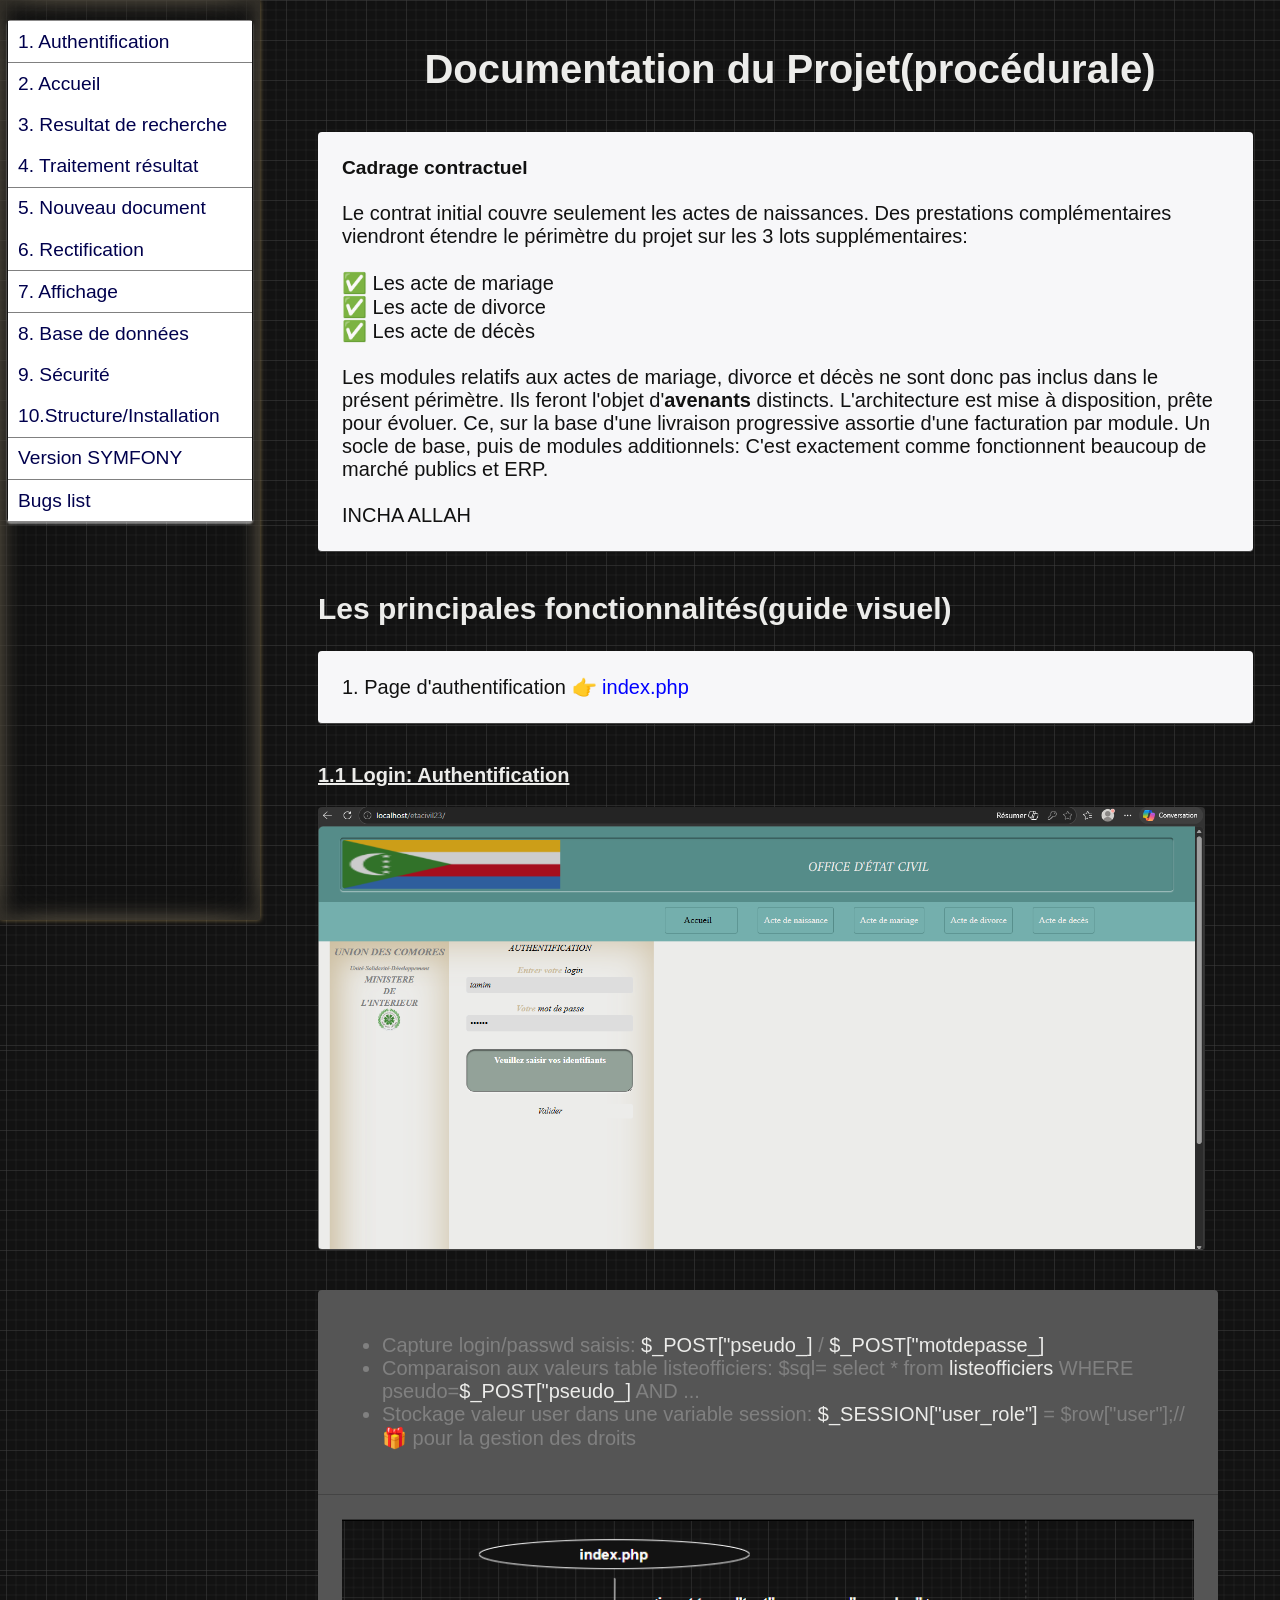
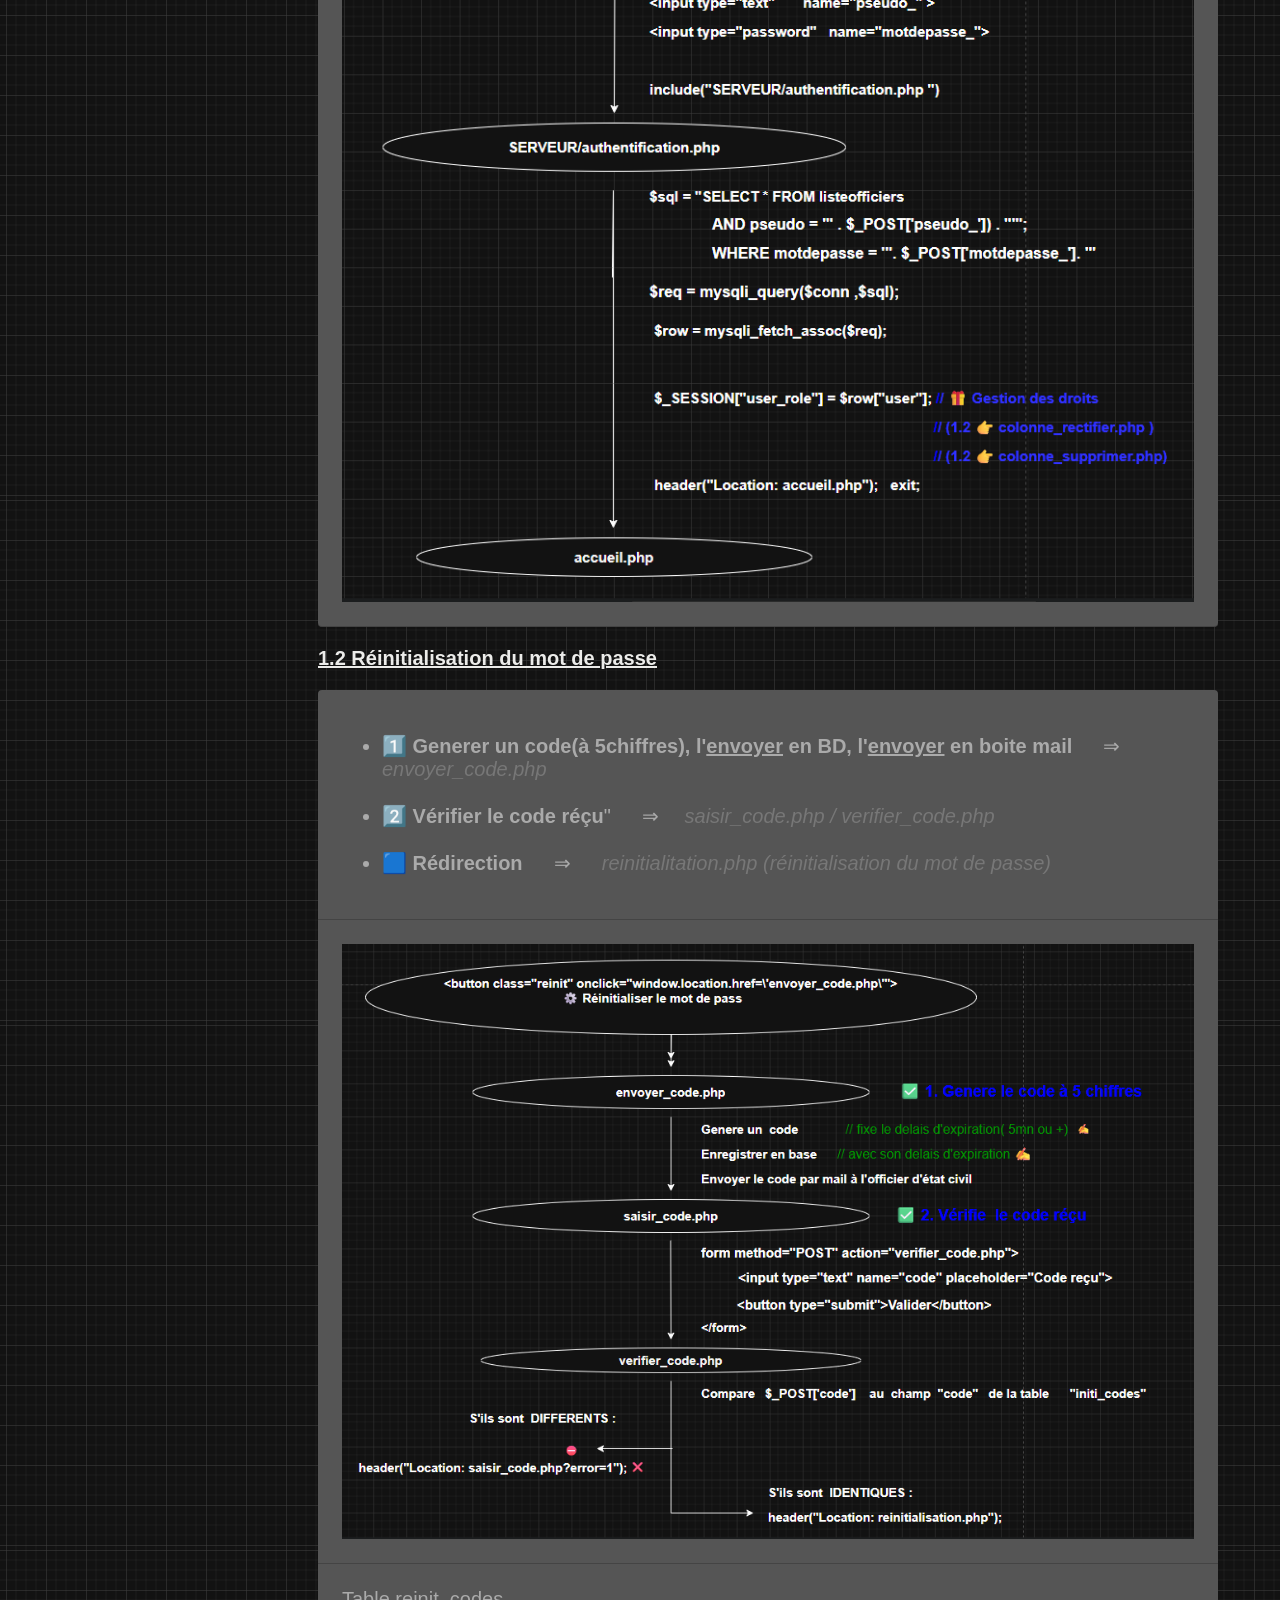
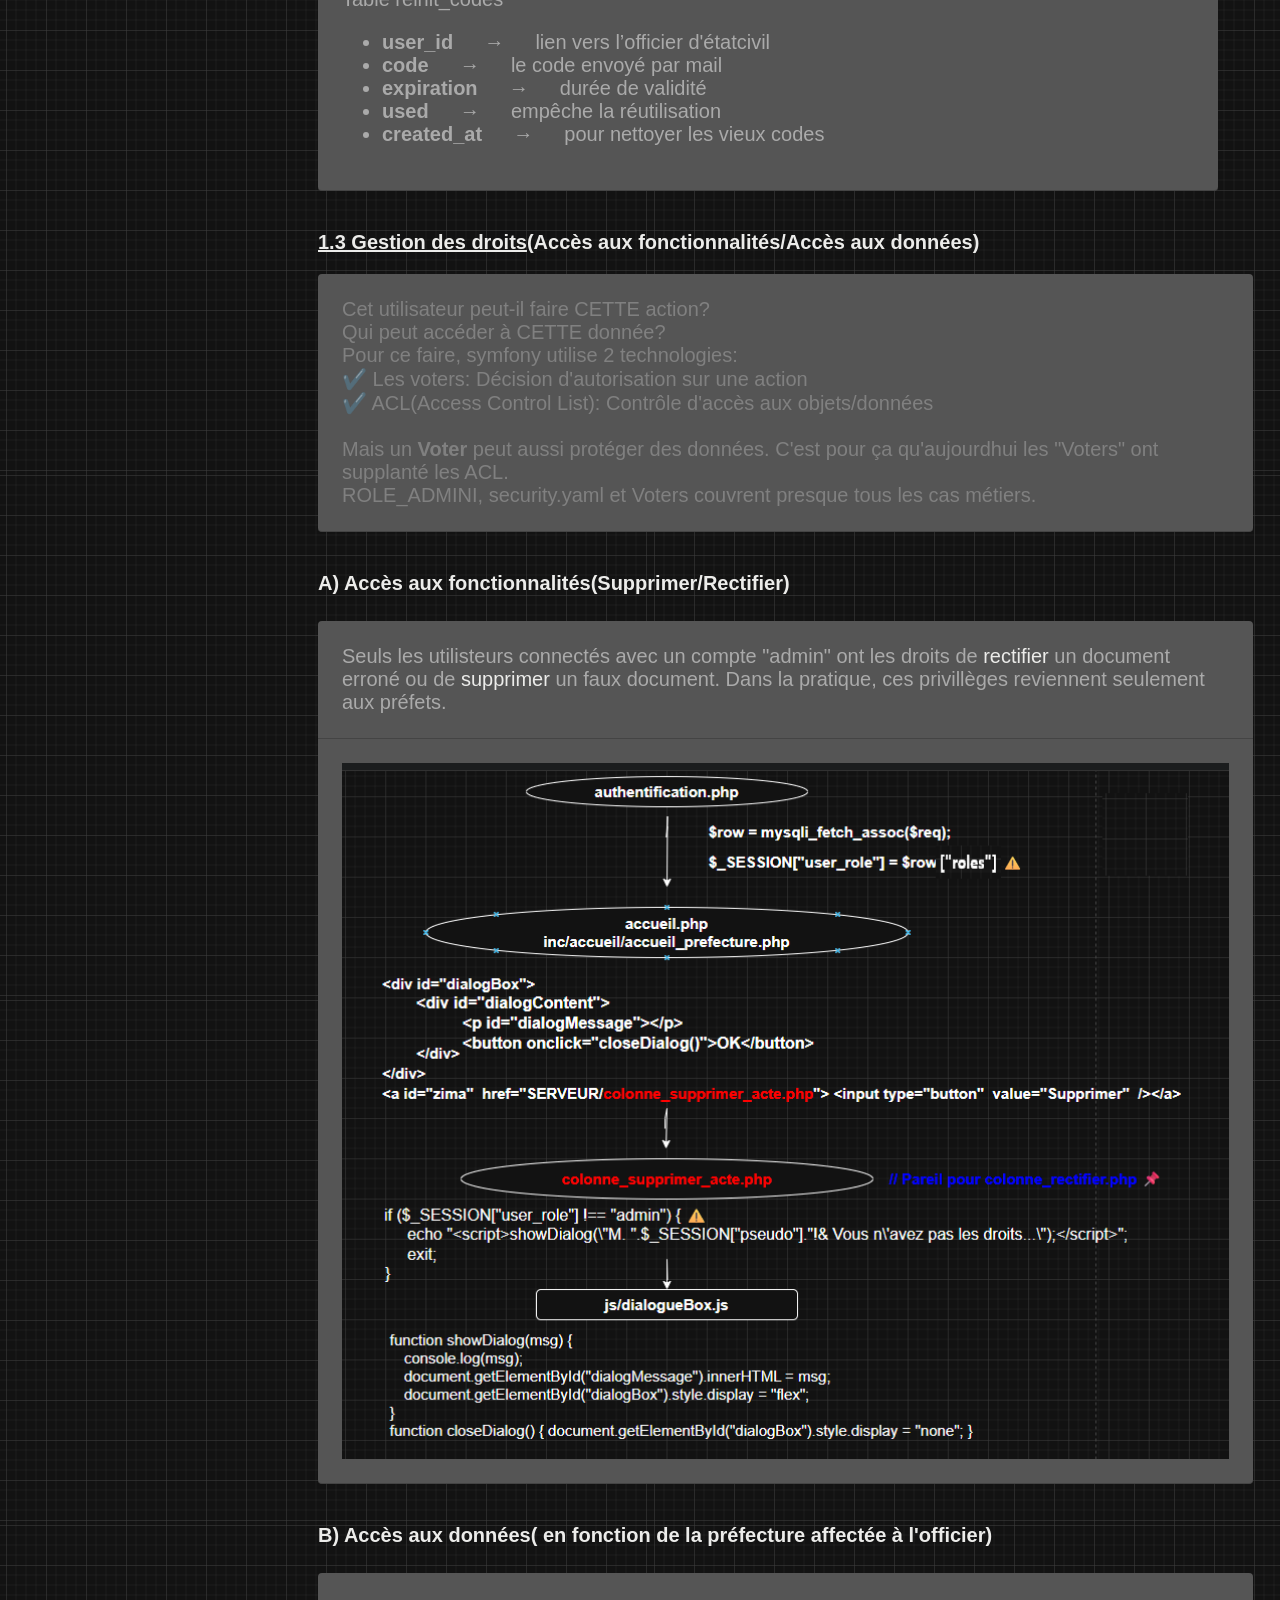
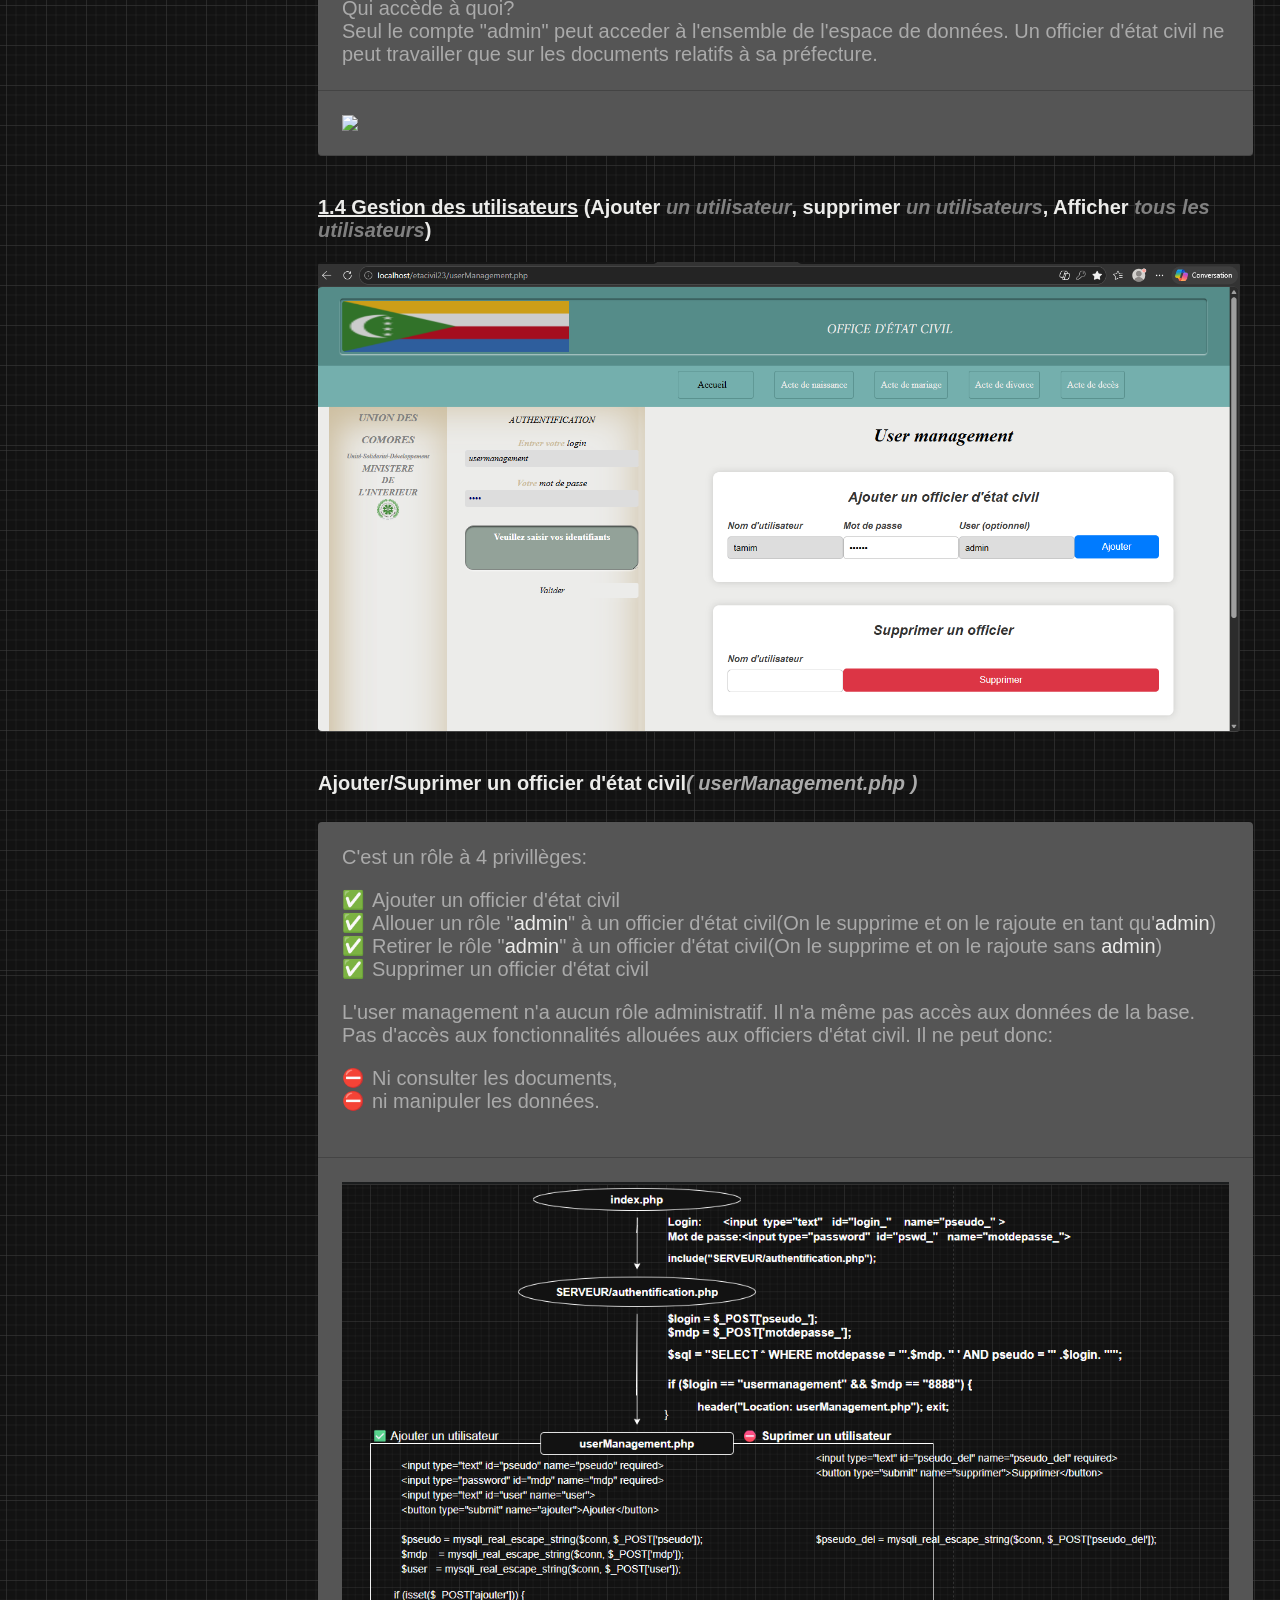
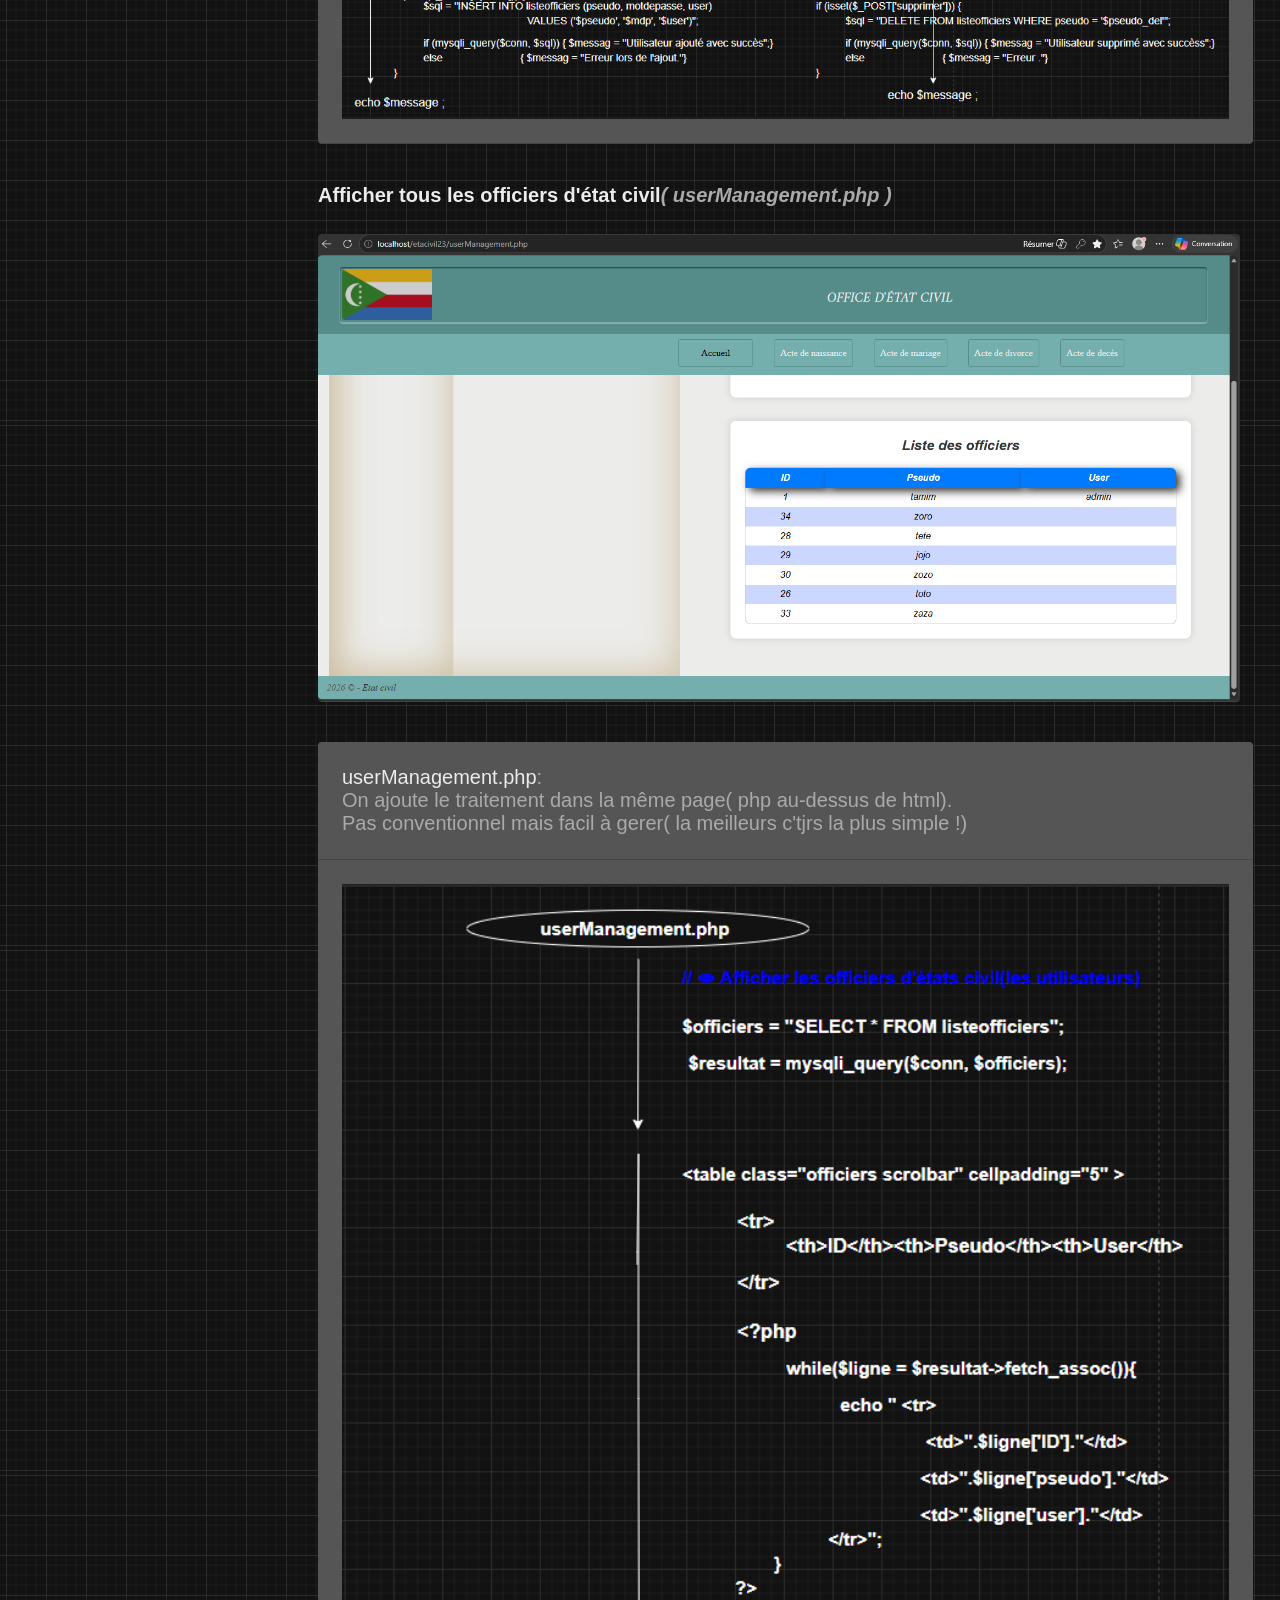
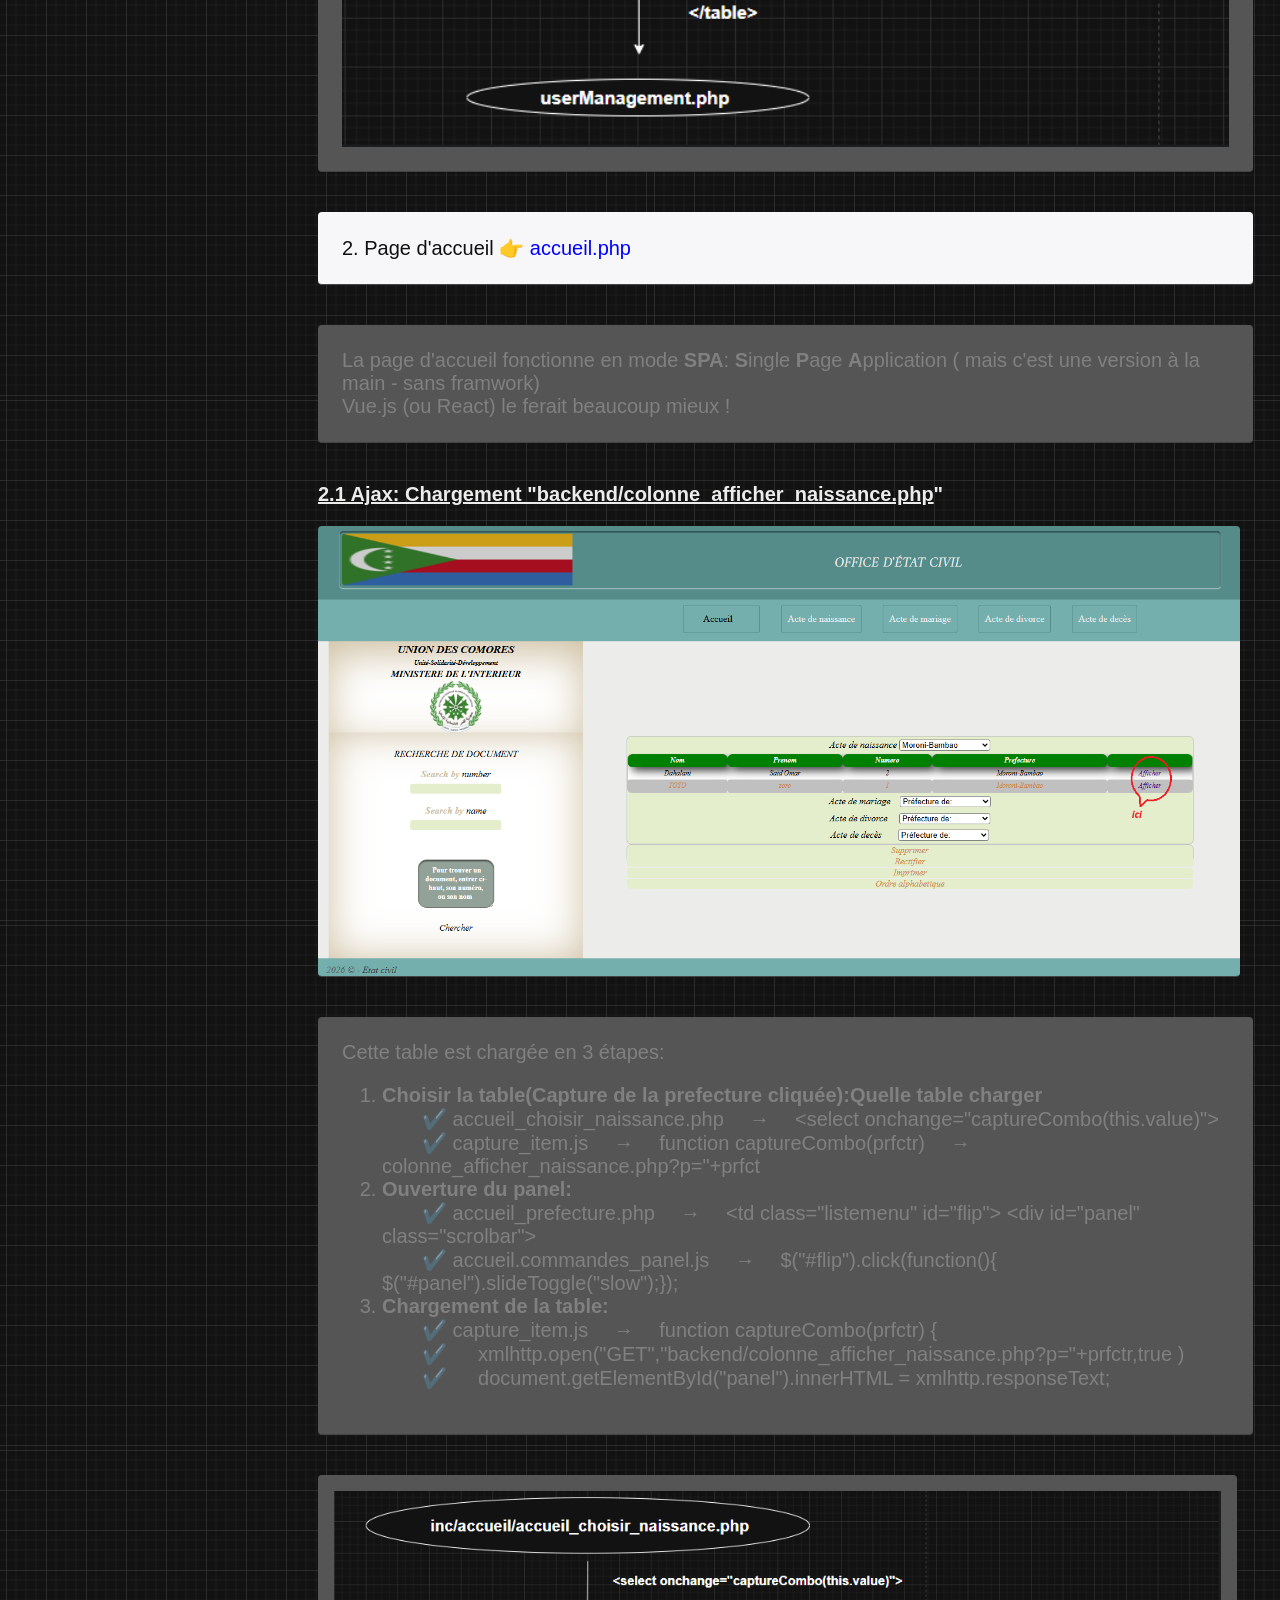
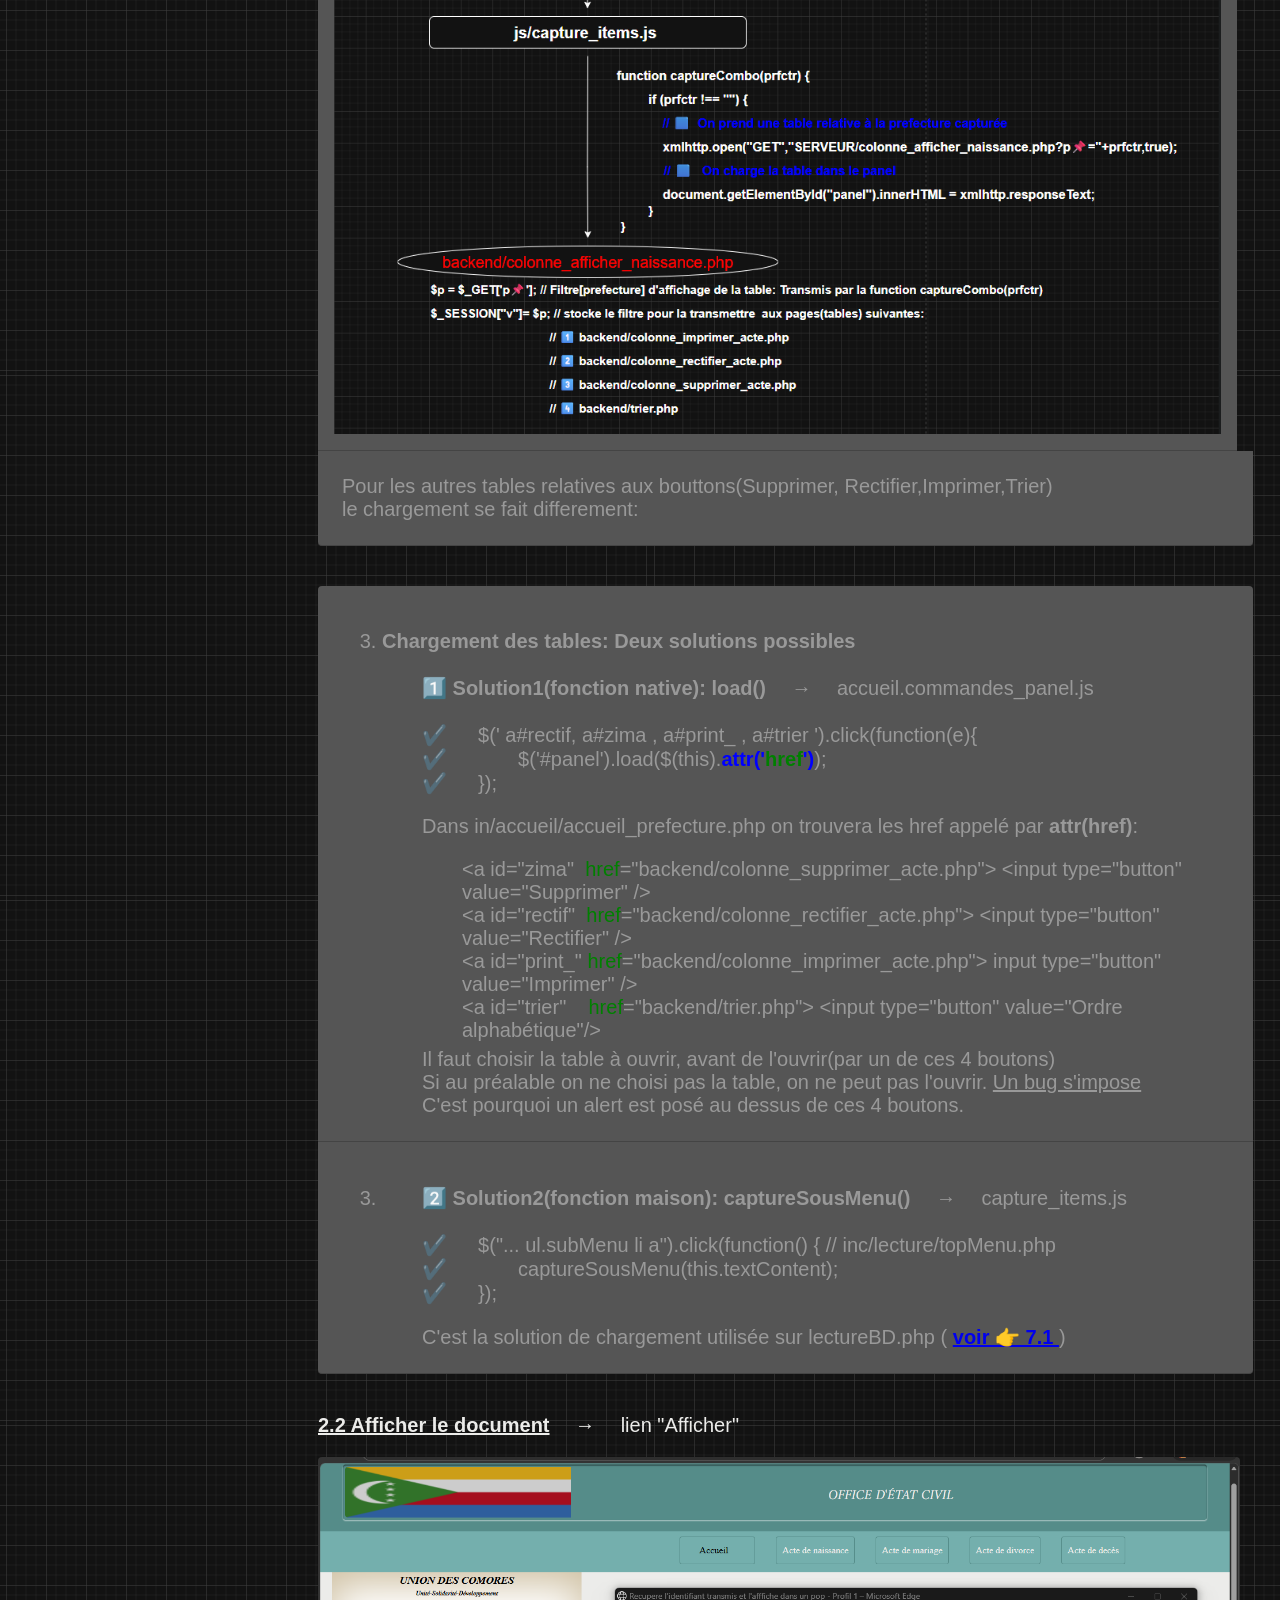
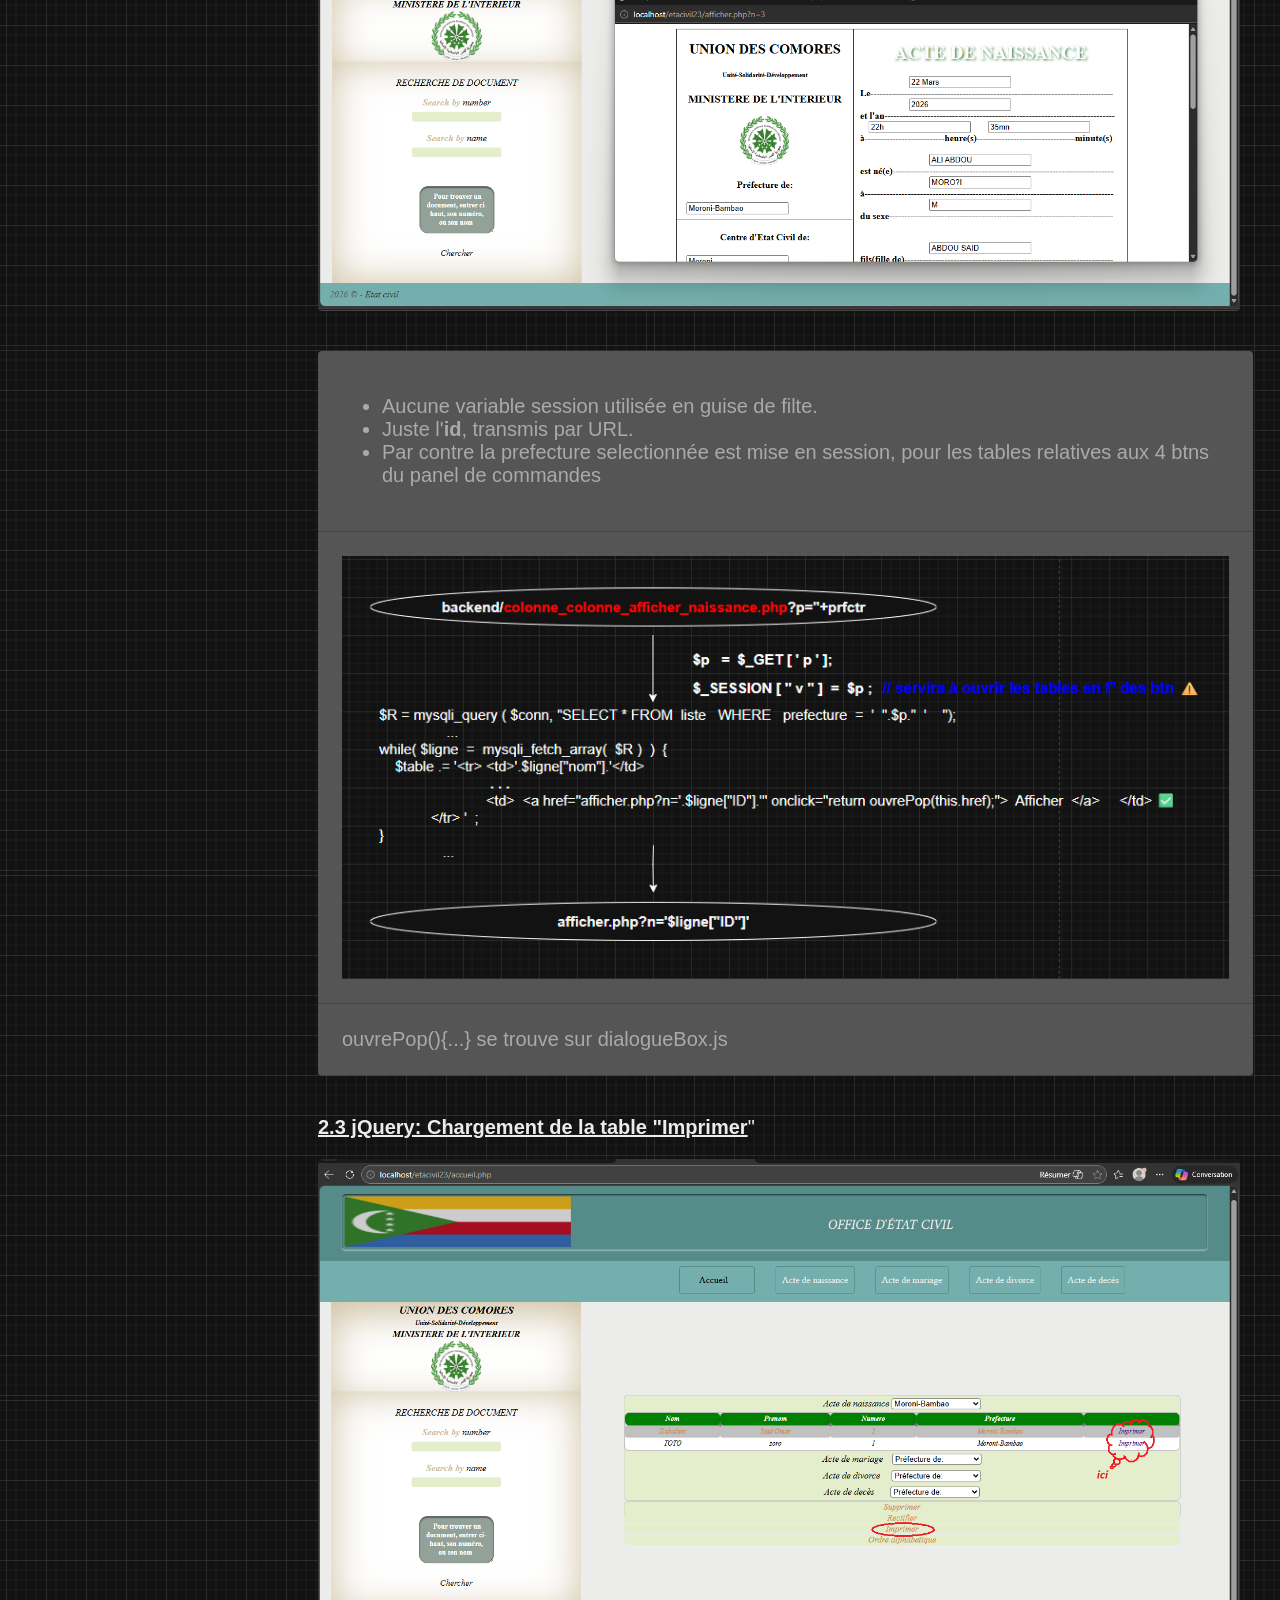
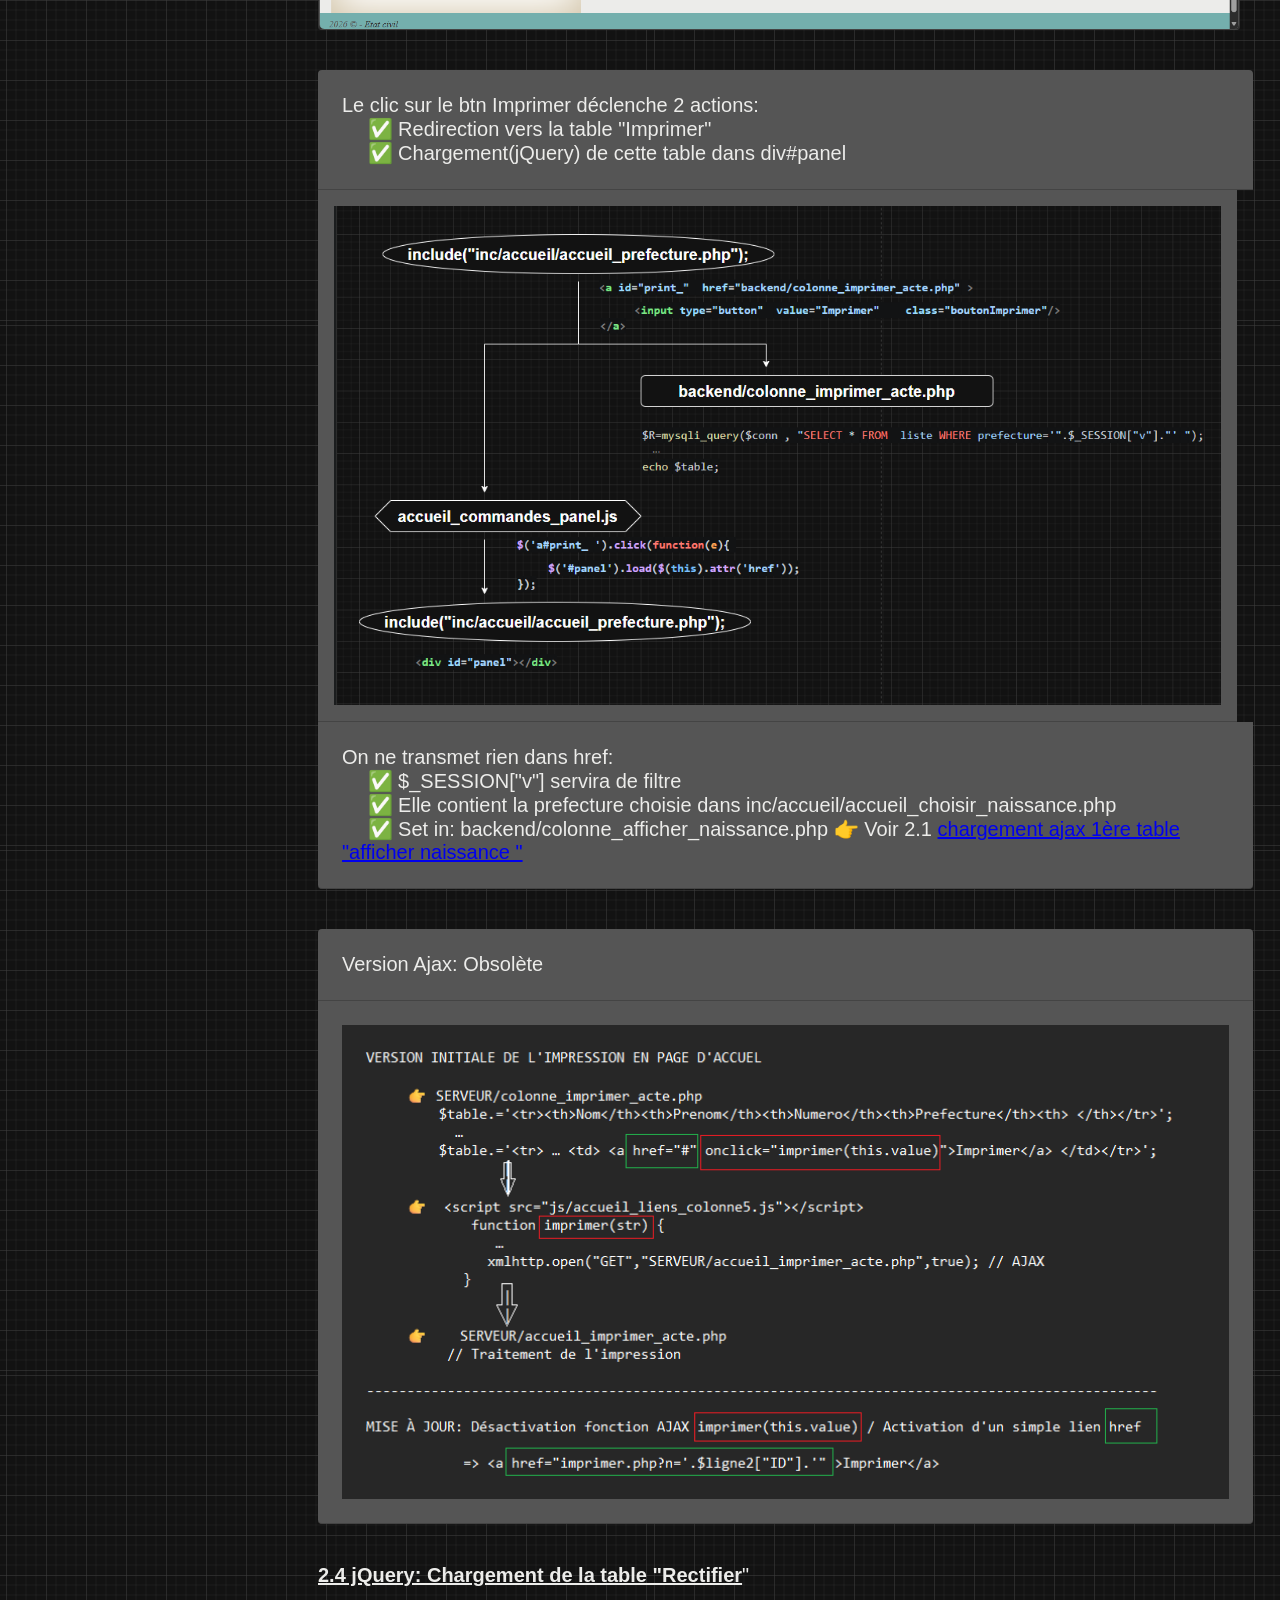
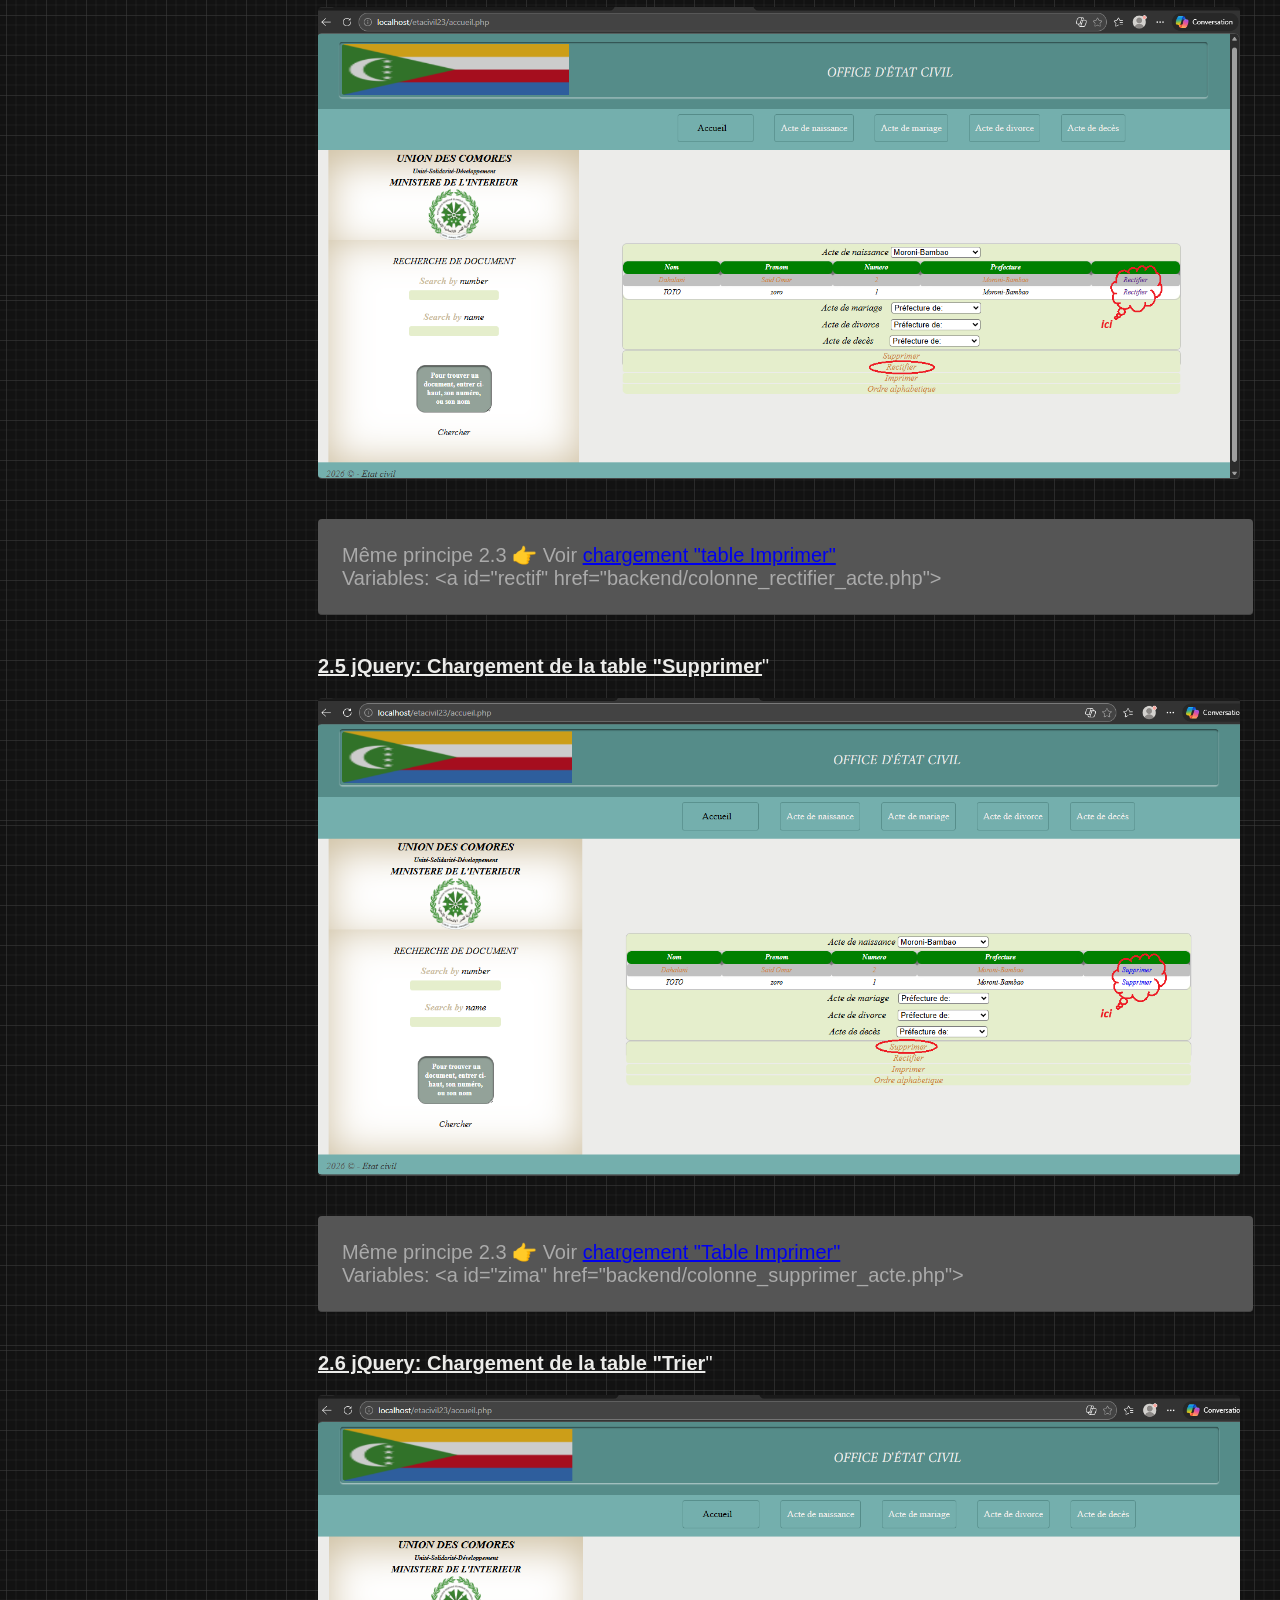
==== index.html @ 04f77bcd "Bugs list" ====
<!DOCTYPE html>
<html>
<head>
	<meta name="viewport" content="width=device-width, initial-scale=1">
	<link rel="stylesheet" href="https://cdnjs.cloudflare.com/ajax/libs/font-awesome/4.7.0/css/font-awesome.min.css">
	<link rel="shortcut icon" href="produireETvendre.ico"/>
	<link rel="stylesheet" href="uml/style.css" />
	<link rel="stylesheet" href="uml/top.css" /><!-- Go to top -->
	<link rel="stylesheet" href="uml/prism.css" media="screen" /> 
	<!-- POUR  LE MENU ACCORDEON  --> 
	<style>
	  .btn:hover{ 
	     text-decoration:none !important;
		
	   }
	   
	   /* Personnaliser les puces dans les liste */
	   
	   .custom-check, .custom-block , .installation li{
			list-style: none;
			padding-left: 0;
		}

		.custom-check li, .custom-block li, .installation li {
			position: relative;
			padding-left: 30px;
		}
		
		.custom-check li::before, .custom-block li::before, .installation li::before {
			content: "✅";
			position: absolute;
			left: 0;
			top: 0;
			font-size: 18px;
		}
		.installation li::before { content: "✔️" !important;} /* ça prend pas */
		.custom-block li::before { content: "⛔"; }		
	</style>
	<script src="uml/top.js" defer></script><!-- Go to top --> 
	<script src="uml/moteurJquery.js"></script><!-- un peu vieux mais il tourne --> 
	<script src="uml/prism.js" type="text/javascript" ></script>
</head>
<body>

<div class="sidenav">
  <!-- menu accordeon -->
    <div id="aside" style="width:100%;  margin-right:0;  height:99%; margin-bottom:0;  margin-top:0; padding-top:0; font-size:.8em; " > <!-- appliquer ce style sur base4.css -->
		<ul class="navigation">	<!-- margin-top:-19.5%; pour LES GRAND ECRAN-->
			<li class="toggleSubMenu" > <span>1. Authentification</span>
				<ul class="subMenu" id="seulement_les_passeports" style="color:silver;" >
				  <li><a href="#login">Login</a></li>
				  <li><a href="#passwd">Réinitialisation password</a></li>
				  <li><a href="#validerlogin" >Gestion des droits</a></li>
				  <li><a href="#1.3" >Gestion des utilisateurs</a></li>
				</ul>
			</li>
			<li class="toggleSubMenu" style="border-top:1px solid gray;  border-bottom:none;"><span >2. Accueil</span>
				  <ul class="subMenu"  style="color:silver;" >						
					<li><a href="#affichelien">Afficher: La table📌</a></li>
					<li><a href="#affichedoc">Afficher: Le document</a></li>
					<li> <a class="btn" href="#imprimer">&emsp;&#9632;&ensp; Bouton Imprimer</a></li>
					<li><a class="btn" href="#modifier">&emsp;&#9632;&ensp;  Bouton Rectifier</a></li>
					<li><a class="btn" href="#supprimer">&emsp;&#9632;&ensp;  Bouton Supprimer</a></li>
					<li><a class="btn" href="#trier">&emsp;&#9632;&ensp; Bouton Trier</a></li>
					<li><a class="btn" href="#alertbug">&emsp;&#9632;&ensp; Alert</a></li>
					<li><a href="#cherchenum">Recherche par numéro</a></li>
					<li><a href="#cherchenom">Recherche par nom</a></li>
				  </ul><!-- fin ul.subMenu -->
			</li>
			<li class="toggleSubMenu" style="border-top:1px solid gray; border-bottom:none; border-top:none;"><span>3. Resultat de recherche</span>
				  <ul class="subMenu" id="seulement_les_caisses" style="color:silver;" >						
					<li><a href="#resultatnum" >Résultat par numéro </a></li>
					<li><a href="#resultatnom" >Résultat par nom</a></li>
				  </ul>
		    </li> 
				    <!-- ######################## TASKS #####################################
					
 					        Les 3 liens suivants(4.1, 4.2, 4.3) doivent être regroupés en 1 seul lien:
					        Mais d'abord, i fo regrouper les 3 arborescences dans 1 seul shémas
                           
						    INCHA ALLAH
							
                         #################################################################### -->						
			<li class="toggleSubMenu"><span>4. Traitement résultat </span>
			     <ul class="subMenu"  style="color:silver;" >			        
					<li><a href="#afficheresultat" >Afficher</a></li>
					<li><a href="#imprimeresultat" >Imprimer</a></li>
					<li><a href="#modifieresultat" >Rectifier</a></li>
				  </ul>
			</li>				
			<li class="toggleSubMenu" style="border-top:1px solid gray; "><span>5. Nouveau document</span>
				  <ul class="subMenu"  style="color:silver;" >						
					<li><a href="#5.1" >Nouvel acte (Enregistrer)</a></li>
					<li><a href="#5.2" >Nouvel acte (Afficher)</a></li>
					<li><a href="#5.3" >Nouvel acte (Imprimer)</a></li>
					<li><a href="#5.4" >Nouvel acte (Rectifier)</a></li>
					<!-- <li><a href="#5.5" >Rectification(Enregistrer)</a></li> -->
				  </ul>
			</li>
			<li class="toggleSubMenu"><span>6. Rectification </span>
				  <ul class="subMenu"  style="color:silver;" >						
					<li><a href="#6.1" >Edit (Enregistrer)</a></li>
					<li><a href="#6.2" >Edit (Afficher)</a></li>
					<li><a href="#6.3" >Edit (Imprimer)</a></li>
					<li><a href="#6.4" >Edit (Recommencer)</a></li>
				  </ul>
			</li>
			<li class="toggleSubMenu" style="border-top:1px solid gray; "><span>7. Affichage </span>
				  <ul class="subMenu"  style="color:silver;" >						
					
					<li><a href="#afficheTable" >Charger la table</a></li>
					<li><a href="#afficheDocument" >Afficher(document)</a></li>
					<li><a href="#imprimeDocument" >Imprimer(document)</a></li>

				  </ul>
			</li>
			<li class="toggleSubMenu" style="border-top:1px solid gray; "><span>8. Base de données </span>
				  <ul class="subMenu"  style="color:silver;" >						
					<li><a href="#8.1" >Utilisateurs</a></li>
					<li><a href="#8.2" >Documents</a></li>
				  </ul>
			</li>
			<li class="toggleSubMenu"><span>9. Sécurité </span>
				  <ul class="subMenu"  style="color:silver;" >						
					<li><a href="#9.1" >url_access_guard</a></li>
					<li><a href="#9.2" >logout</a></li>
					<li><a href="#9.3" >Hash passwd</a></li>
					<li><a href="#9.4" >Protection scripts AJAX</a></li>
				  </ul>
			</li>
			<li class="toggleSubMenu"><span>10.Structure/Installation </span>
				  <ul class="subMenu"  style="color:silver;" >						
					<li><a href="#10.1" >Structure</a></li>
					<li><a href="#10.2" >Installation</a></li>
				  </ul>
			</li>
		
			<li class="toggleSubMenu" style="border-top:1px solid gray;" > 
			    <span> <a href="symfony.html">Version SYMFONY</a> </span>
			    	
				<ul class="subMenu"  style="color:silver;" >						
					<li><a href="symfony.html#10.1" >Structure</a></li>
					<li><a href="symfony.html#10.2">Installation</a></li>
				  </ul>
				 
			</li>
			
			<li class="toggleSubMenu" style="border-top:1px solid gray; "><span >Bugs list</span>
				  <ul class="subMenu"  style="color:silver;" >						
					<li><a href="fonctionsObsoletes.html" >Bug list</a></li>
					<li><a href="fonctionsObsoletes.html#php" >PHP</a></li>
					<li><a href="fonctionsObsoletes.html#ajax">AJAX</a></li>

				  </ul>
			</li>
		</ul> 
    </div><!-- fin menu accordeon --> 
	
</div><!-- fin #sidenav -->



<div class="main" style="margin-right:0 ">

  <h1  style="margin-bottom:0;">Documentation du Projet(procédurale) </h1>
  
  <p class="img" style="background: #f7f7f9; clear:both !important;">
     <b style="font-size:1.2rem;">Cadrage contractuel</b><br><br>
     Le contrat initial couvre seulement les actes de naissances.
     Des prestations complémentaires viendront étendre le périmètre du projet sur les 3 lots supplémentaires:<br><br>
    ✅ Les acte de mariage <br>
    ✅ Les acte de divorce <br>
    ✅ Les acte de décès <br><br>
	
	Les modules relatifs aux actes de mariage, divorce et décès ne sont donc pas inclus dans le présent périmètre.
	Ils feront l'objet d'<b>avenants</b> distincts. L'architecture est mise à disposition, prête pour évoluer. 
	Ce, sur la base d'une livraison progressive assortie d'une facturation par module.
    Un socle de base, puis de modules additionnels: C'est exactement comme fonctionnent beaucoup 
    de marché publics et ERP.	<br><br>
	
	INCHA ALLAH <br>
  </p>
  
  
  
  
  <h2>Les principales fonctionnalités(guide visuel) </h2> 
  
   <p class="img" style="background: #f7f7f9; clear:both !important; ">1. Page d'authentification 👉 <span style="color:blue"> index.php</span></p>
   
   <p id="login"><b><u>1.1 Login: Authentification </u></b></p>
   <img src="uml/login/login.png" class="img" style="height:auto; padding:0; ">
   <div class="img firstPart" style="margin-bottom:0; color:gray; width:90.25%; ">
	   <ul type="cite">
		   <li>Capture login/passwd saisis: <span style="color:#ececea">$_POST["pseudo_]</span> / <span style="color:#ececea">$_POST["motdepasse_]</span></li>
		   <li>Comparaison aux valeurs table listeofficiers: $sql= select * from <span style="color:#ececea">listeofficiers</span> WHERE pseudo=<span style="color:#ececea">$_POST["pseudo_]</span> AND ...</li>
		   <li>Stockage valeur user dans une variable session: <span style="color:#ececea">$_SESSION["user_role"]</span> = $row["user"];//🎁 pour la gestion des droits</li>
 	   
	   </ul>
   </div>
   <img src="uml/login/loginShemas.png" class="img lastPart" style="height:auto; width:90.25%; margin-bottom:1em;  ">
   
   <p id="passwd"><b><u>1.2 Réinitialisation du mot de passe</u></b></p>
   <div class="img firstPart" style="clear:both; margin-bottom:0; width:90.25%;">
	   <ul type="cite" >
		   <li><b>1️⃣  Generer un code(à 5chiffres), l'<u>envoyer</u> en BD,  l'<u>envoyer</u> en boite mail</b> &emsp; &#8658; &emsp; <i style="color:#777;"> envoyer_code.php</i></li>
		   <li style="color:transparent"></li>
		   <li><b>2️⃣  Vérifier le code réçu</b>" &emsp; &#8658; &emsp;<i style="color:#777;">saisir_code.php / verifier_code.php</i></li>
		   <li style="color:transparent;">...</li>
		   <li><b>🟦 Rédirection </b> &emsp; &#8658; &emsp; <i style="color:#777;">reinitialitation.php  (réinitialisation du mot de passe)</i></li>     
	   </ul>
  </div>
  <img class="img middlePart" src="uml/login/reinit_codes.png"   style="height:auto; width:90.25%; margin-bottom:0;">
  <div class="img lastPart" style="clear:both;  width:90.25%;">
       Table reinit_codes
	   <ul type="cite" >
		   <li><b>user_id</b> &emsp; → &emsp; lien vers l’officier d'étatcivil</li>
		   <li><b>code</b> &emsp; → &emsp; le code envoyé par mail</li>
		   <li><b>expiration</b> &emsp; → &emsp; durée de validité</li>
		   <li><b>used</b> &emsp; → &emsp; empêche la réutilisation</li>
		   <li><b>created_at</b> &emsp; → &emsp; pour nettoyer les vieux codes</li>
	   </ul>
  </div>
   
   
   <p id="validerlogin"><b><u>1.3 Gestion des droits</u>(Accès aux fonctionnalités/Accès aux données)</b></p>
   <div class="img" style="color:gray;">
      Cet utilisateur peut-il faire CETTE action?<br>
	  Qui peut accéder à CETTE donnée?<br>
      Pour ce faire, symfony utilise 2 technologies:<br>
	  ✔️ Les voters: Décision d'autorisation sur une action<br>
	  ✔️ ACL(Access Control List): Contrôle d'accès aux objets/données<br><br>
	  Mais un <b>Voter</b> peut aussi protéger des données. C'est pour ça qu'aujourdhui les "Voters" ont supplanté les ACL.<br>
	  ROLE_ADMINI, security.yaml et Voters couvrent presque tous les cas métiers.
   </div> 
   <h4 style="clear:both;">A) Accès aux fonctionnalités(Supprimer/Rectifier)</h4>
   <p class="img firstPart" style="color:#aaa; margin-bottom:0;">
       Seuls les utilisteurs connectés avec un compte "admin" ont les droits de <span style="color:#ececea;">rectifier</span>
	   un document erroné ou de <span style="color:#ececea;">supprimer</span> un faux document. Dans la pratique, ces privillèges
	   reviennent seulement aux préfets.
   </p> 
   <img src="uml/accueil/login/dialogBox.png" class="img lastPart" style="height:auto; ">
   
   <h4 style="clear:both;">B) Accès aux données( en fonction de la préfecture affectée à l'officier)</h4>
   <p class="img firstPart" style="color:#aaa;  margin-bottom:0;">
     Qui accède à quoi?<br>
	 Seul le compte "admin" peut acceder à l'ensemble de l'espace de données.
	 Un officier d'état civil ne peut travailler que sur les documents relatifs à sa préfecture.<br>
	 
   </p> 
   <img src="uml/accueil/login/dialogBox2.png" class="img lastPart" style="height:auto;">
   
   
   <p id="1.3"><b><u>1.4 Gestion des utilisateurs</u> (Ajouter <i style="color:gray">un utilisateur</i>, supprimer <i style="color:gray">un utilisateurs</i>, Afficher <i style="color:gray">tous les utilisateurs</i>)</b></p>
   <img src="uml/accueil/login/userMngmnt.png" class="img interface">
   <h4>Ajouter/Suprimer un officier d'état civil<i style="color:#aaa">( userManagement.php )</i></h4>
   <div class="img firstPart" style="color:#aaa;  margin-bottom:0;">
        C'est un rôle à 4 privillèges:
		<ul class="custom-check">
			<li>Ajouter un officier d'état civil</li>
			<li>Allouer un rôle "<span style="color:#ececea;">admin</span>" à un officier d'état civil(On le supprime et on le rajoute en tant qu'<span style="color:#ececea;">admin</span>)</li>
			<li>Retirer le rôle "<span style="color:#ececea;">admin</span>" à un officier d'état civil(On le supprime et on le rajoute sans <span style="color:#ececea;">admin</span>)</li>
			<li>Supprimer un officier d'état civil</li>
		</ul>

		L'user management n'a aucun rôle administratif. Il n'a même pas accès aux données de la base. Pas d'accès aux fonctionnalités allouées aux officiers d'état civil.
		Il ne peut donc: 
		<ul class="custom-block">
			<li>Ni consulter les documents,</li>
			<li>ni manipuler les données.</li>
		</ul>
   </div> 
   <img src="uml/accueil/login/userManagement.png" class="img lastPart" style="height:auto;  ">
   <h4 style="clear:both">Afficher tous les officiers d'état civil<i style="color:#aaa">( userManagement.php )</i></h4>
   <!-- ⚠️⚠️⚠️⚠️⚠️⚠️⚠️⚠️ task: STICKY(pour la capture de l'ECRAN => table des utilisateurs) avant showAllUsers1.png ⚠️⚠️⚠️⚠️⚠️⚠️⚠️⚠️    --> 
   <img src="uml/accueil/login/showAllUsers1.png" class="img interface">
   
   <div class="img firstPart" style="color:#aaa;  margin-bottom:0;">
      <span style="color:#ececea;">userManagement.php</span>: <br>
	  On ajoute le traitement dans la même page( php au-dessus de html).<br>
	  Pas conventionnel mais facil à gerer( la meilleurs c'tjrs la plus simple   !)
   </div>
   <img src="uml/accueil/login/showAllUsers2.png" class="img lastPart" style="height:auto;  ">
  
  
  
  <p class="img" id="affichelien"  style="background: #f7f7f9; width:94%;"><span >2. Page d'accueil 👉 <span style="color:blue"> accueil.php</span></span></p>
  <div class="img" style="color:gray;">  
      La page d'accueil fonctionne en mode <b>SPA</b>: <b>S</b>ingle <b>P</b>age <b>A</b>pplication ( mais c'est une version à la main - sans framwork)<br>
      Vue.js (ou React) le ferait beaucoup mieux !
  </div>  
  <p><b><u>2.1 Ajax: Chargement "backend/colonne_afficher_naissance.php</u>"</b></p>

  <img src="uml/accueil/Lien_Afficher/affichelien.png" class="img interface">
  <div class="img" style="color:gray;">
      Cette table est chargée en 3 étapes: <br>
	  <ol>
			 <li><b>Choisir la table(Capture de la prefecture cliquée):Quelle table charger</b><br>
				&emsp;&emsp;✔️ accueil_choisir_naissance.php &emsp;&RightArrow;&emsp; &lt;select onchange="captureCombo(this.value)"&gt; <br>
				&emsp;&emsp;✔️ capture_item.js  &emsp;&RightArrow;&emsp; function captureCombo(prfctr) &emsp;&RightArrow;&emsp;  colonne_afficher_naissance.php?p="+prfct
			 </li>
			 <li><b>Ouverture du panel:</b><br>
				&emsp;&emsp;✔️ accueil_prefecture.php &emsp;&RightArrow;&emsp; &lt;td class="listemenu" id="flip"&gt &lt;div id="panel" class="scrolbar"&gt <br>
				&emsp;&emsp;✔️ accueil.commandes_panel.js  &emsp;&RightArrow;&emsp;  $("#flip").click(function(){ $("#panel").slideToggle("slow");});
			 </li>
			 <li><b>Chargement de la table:</b><br>
				&emsp;&emsp;✔️ capture_item.js &emsp;&RightArrow;&emsp; function captureCombo(prfctr) { <br>
				&emsp;&emsp;✔️ &emsp; xmlhttp.open("GET","backend/colonne_afficher_naissance.php?p="+prfctr,true )<br>
				&emsp;&emsp;✔️ &emsp; document.getElementById("panel").innerHTML = xmlhttp.responseText;
			 </li>
	  </ol>
   </div>
   <img id="table2-1" src="uml/accueil/Lien_Afficher/afficher.png" class="img firstPart">	
   <div class="img lastPart" style=" color:#999;">
	  Pour les autres tables relatives aux bouttons(Supprimer, Rectifier,Imprimer,Trier)<br>
	  le chargement se fait differement:
   </div>
   <div class="img firstPart" style=" color:#999;">
	  <ol start="3">
			 <li>
			    <b>Chargement des tables: Deux solutions possibles</b><br><br>
				&emsp;&emsp;<b>1️⃣ Solution1(fonction native): load()</b> &emsp;&RightArrow;&emsp; accueil.commandes_panel.js <br><br>
				&emsp;&emsp;✔️ &emsp;  $(' a#rectif, a#zima , a#print_ , a#trier ').click(function(e){<br>
				&emsp;&emsp;✔️ &emsp;&emsp;&emsp; $('#panel').load($(this).<b style="color:blue">attr('<span style="color:green">href</span>')</b>);<br>
				&emsp;&emsp;✔️ &emsp;  });
			 </li>
	  </ol>
	  <span style="padding-left:4em;">Dans in/accueil/accueil_prefecture.php on trouvera les href appelé par <b>attr(href)</b>:</span>
	  <div style="padding-left:4em;">
			<ul type="none" style="margin-bottom:.3em;">
				<li>&lt;a id="zima"    &nbsp;<span style="color:green">href</span>="backend/colonne_supprimer_acte.php"&gt; &lt;input type="button"  value="Supprimer" /&gt;</li>
				<li>&lt;a id="rectif"  &nbsp;<span style="color:green">href</span>="backend/colonne_rectifier_acte.php"&gt; &lt;input type="button"  value="Rectifier" /&gt;</li>
				<li>&lt;a id="print_"  <span style="color:green">href</span>="backend/colonne_imprimer_acte.php"&gt;  input type="button"  value="Imprimer" /&gt;</li>
				<li>&lt;a id="trier"   &nbsp;&nbsp;&nbsp;<span style="color:green">href</span>="backend/trier.php"&gt;  &lt;input type="button"  value="Ordre alphabétique"/&gt;</li>
			</ul>
			Il faut choisir la table à ouvrir, avant de l'ouvrir(par un de ces 4 boutons)<br>
			Si au préalable on ne choisi pas la table, on ne peut pas l'ouvrir. <u>Un bug s'impose</u><br>
			C'est pourquoi un alert  est posé au dessus de ces 4 boutons.
      </div>
    </div>
    <div class="img lastPart" style=" color:#999;">	
      <ol start="3">
			 <li>
				&emsp;&emsp;<b>2️⃣ Solution2(fonction maison): captureSousMenu()</b> &emsp;&RightArrow;&emsp; capture_items.js <br><br>
				&emsp;&emsp;✔️ &emsp;  $("... ul.subMenu li a").click(function() { <span style="color:gree">// inc/lecture/topMenu.php</span> <br>
				&emsp;&emsp;✔️ &emsp;&emsp;&emsp; captureSousMenu(this.textContent);<br>
				&emsp;&emsp;✔️ &emsp;  });
			 </li>
	  </ol>
	  <span style="padding-left:4em;">C'est la solution de chargement utilisée sur lectureBD.php (<b> <a class="btn" href="#chargement2"> voir 👉 7.1 </a></b>)</span>	  
   </div> 


 
  <p id="affichedoc"><b><u>2.2 Afficher le document</u></b> &emsp;&RightArrow;&emsp;  lien "Afficher"</p>
  <img src="uml/accueil/Lien_Afficher/affichedoc.png" class="img interface">
  <div class="img firstPart"> 
   <ul type="cite" style="clear:both;">
       <li>Aucune variable session utilisée en guise de filte. </li>
       <li>Juste l'<b>id</b>, transmis par URL.</li>
       <li>Par contre la prefecture selectionnée est mise en session, pour les tables relatives aux 4 btns du panel de commandes</li>
   </ul> 
  </div>
  <img src="uml/accueil/Lien_Afficher/showDoc.png" class="img middlePart">
  <div class="img lastPart"> 
     ouvrePop(){...} se trouve sur dialogueBox.js
  </div>  

   
  <p id="imprimer" ><b><u>2.3 jQuery: Chargement de la table "Imprimer</u></b>"</p>
  <img src="uml/accueil/Bouton_Imprimer/accueilimprimer.png" class="img interface">  
  <div class="img firstPart" style="color:#ececea;">
      Le clic sur le btn Imprimer déclenche 2 actions:<br>
	  &emsp; ✅ Redirection vers la table "Imprimer"<br>
	  &emsp; ✅ Chargement(jQuery) de cette table dans div#panel
  </div>
  <img class="img middlePart" src="uml/accueil/Bouton_Imprimer/accueilBtnImprimer.png" id="table2-3" > 
  <div class="img lastPart" style="color:#ececea;">
      On ne transmet rien dans href:<br>
	  &emsp; ✅ $_SESSION["v"] servira de filtre<br>
	  &emsp; ✅ Elle contient la prefecture choisie dans inc/accueil/accueil_choisir_naissance.php <br>
	  &emsp; ✅ Set in:  backend/colonne_afficher_naissance.php 👉 Voir 2.1 <a href="#table2-1">chargement ajax 1ère table "afficher naissance "</a>
  </div>
  
  <div class="img firstPart" style="color:#ececea;">
      Version Ajax: Obsolète
  </div>
  <img src="uml/accueil/Bouton_Imprimer/reparationimprimer.png" class="img lastPart">
 
 <p id="modifier"><b><u>2.4 jQuery: Chargement de la table "Rectifier</u></b>"</p>
 <img src="uml/accueil/Bouton_Rectifier/accueilrectifier.png" class="img interface"> 
 <div class="img" style="color:#aaa">
     Même principe  2.3 👉  Voir <a href="#table2-3">chargement "table Imprimer"</a><br>
     Variables: &lt;a id="rectif"  href="backend/colonne_rectifier_acte.php"&gt;	 
  </div>

  
  <p id="supprimer"><b><u>2.5 jQuery: Chargement de la table "Supprimer</u></b>"</p>
  <img src="uml/accueil/Bouton_Supprimer/accueilsupprimer.png" class="img interface">
 <div class="img" style="color:#aaa">
     Même principe  2.3 👉 Voir <a href="#table2-3">chargement "Table Imprimer"</a><br>
     Variables: &lt;a id="zima"    href="backend/colonne_supprimer_acte.php"&gt;	 
  </div>
  
  <p id="trier"><b><u>2.6 jQuery: Chargement de la table "Trier</u></b>"</p>
  <img src="uml/accueil/Bouton_Trier/accueiltrier.png" class="img interface">
  <div class="img" style="color:#aaa">
     Même principe  2.3 Voir 👉 <a href="#table2-3">table "Imprimer"</a>. Sauf que le tri se fait directement dans la requête. Sans fichier séparé: <br>
	 <code>$R=mysqli_query($conn , "SELECT * FROM  liste WHERE prefecture='".$_SESSION["v"]."'  ORDER BY nom  ")</code><br><br>
     Variables: &lt;a id="trier"   href="backend/trier.php"&gt;	 
   </div>
   
     
  <p id="alertbug"><b><u>Alert bug utilisateur</u>:</b> Usage des boutons(Supprimer,Rectifier,Imprimer,Trier)</p>
  <img src="uml/accueil/alertbugbouton1.png" class="img interface">
  <div class="img firstPart" style="color:#aaa;  margin-bottom:0;">
		Dans la page d'accueil, on ne pas traiter les documents relatifs à une prefecture, 
		sans choisir au préalable, dans quelle prefecture on veut intervenir. Sinon un bug de fonctionnement s'impose.<br>
		C'est pourquoi l'alert(Veuillez <b>choisir la table</b> avant de traiter ses donnees) est implementé. 
		<ul class="custom-block">
			<li>Pas d'accès au bouton "Supprimer"</li>
			<li>Pas d'accès au bouton "Rectifier"</li>
			<li>Pas d'accès au bouton "Imprimer"</li>
			<li>Pas d'accès au bouton "Trier"</li>
		</ul>
		Avant de choisir dans quelle prefecture on veut intervenir.<br> 
		&Agrave; noter que ce problème reste spécifique au procédurale. Il ne se pose pas dans la logique applicative de symfony.
  </div> 
  <img src="uml/accueil/alertbugbouton2.png" class="img lastPart" style="height:auto;  ">
  
  <p id="cherchenum"><b><u>2.7 Fonctionnalité: "Recherche de document</u></b>"</p>
  <img src="uml/accueil/cherchedocument.png" class="img interface">
  <p><b><u id="271">2.7.1 Recherche par: "Numéro de document</u></b>"</p>
  <img src="uml/accueil/cherchenum/cherchenum.png" class="img"  style="height:auto; ">
  <p id="cherchenom"><b><u id="272">2.7.2 Recherche par: "nom</u></b>"</p>
  <img src="uml/accueil/cherchenom/cherchenom.png" class="img"  style="height:auto; ">
  
  

  <p class="img" id="resultatnum" style="background: #f7f7f9; width:94%">3. Affichage du résultat de la recherche 👉 <span style="color:blue"> lectureBD2.php</span></p>
  
  <p><b><u>3.1 Résultat trouvé de la recherche par numéro</u></b></p>
  <img src="uml/accueil/cherchenum/resultbynumber.png" class="img interface">
  <div class="img firstPart" style="clear:both;">
	   <ul type="cite" >
		   <li>"<b>accueil.php</b>" &emsp; &#8658; &emsp; <i style="color:#777;"> header("Location:lectureBD2.php?<b style="color:blue;">num</b>=".$numero );</i> 👉 <a href="#271">voir 2.7.1</a></li>
		   <li style="color:transparent"></li>
		   <li>"<b>lectureBD2.php</b>" &emsp; &#8658; &emsp;<i style="color:#777;">if(!empty($_GET['<b style="color:blue;">num</b>'])) { </i> include("<i style="color:#777;">backend/lectureBD2_searchPlayBack.php</i>"); <i style="color:#777;"> }</i></li>
		   <li style="color:transparent;">...</li>
		   <li>"<b>backend/lectureBD2_searchPlayBack.php</b>" &emsp; &#8658; &emsp; Affichage & Traitements</li>     
	   </ul>
  </div>
  <img class="img middlePart" src="uml/accueil/cherchenum/resultbynumber2.png"   style="height:auto; margin-bottom:0;">
  <div class="img lastPart" style="clear:both;">
	   <ul type="cite" >
		   <li>function <b>ouvrePop(url)</b> &emsp; &#8658; &emsp; se trouve dans<i style="color:#777;"> lecturBD.js</i></li>
		   <li><b>✍️</b> &emsp; &#8658; &emsp; Data refactor in search by name </li>     
	   </ul>
  </div>
  
  <p id="resultatnom"><b><u>3.2 Résultat trouvé de la recherche par nom</u></b></p>
  <img src="uml/accueil/cherchenom/resultbyname.png" class="img interface">
  <div class="img firstPart" style="clear:both; margin-bottom:0;">
	  <ul type="cite" style="clear:both">
		   <li><b>accueil.php</b>" &#8658; <i style="color:#777;"> header("Location: lectureBD2.php?<b style="color:blue;">nom</b>=".$nomm );</i> 👉 <a href="#272">voir 2.7.2</a></li>
		   <li style="color:transparent"></li>
		   <li>"<b>lectureBD2.php</b>" &emsp; &#8658; &emsp;<i style="color:#777;">if(!empty($_GET['<b style="color:blue;">nom</b>'])) { </i> include("<i style="color:#777;">backend/lectureBD2_searchPlayBackByName.php</i>"); <i style="color:#777;"> }</i></li>
		   <li style="color:transparent;">...</li>
		   <li>"<b>backend/lectureBD2_searchPlayBackByName.php</b>" &emsp; &#8658; &emsp; Affichage & Traitements</li>
	  </ul>
  </div> 
 <img src="uml/accueil/cherchenom/resultbyname2.png" class="img lastPart"> 
  <!-- #####################################################################################################################
      
	  Juste les arborescences pour les 3 fonctionnalités(Affichier, Imprimer, Modifier => 4.1, 4.2, 4.3 ). 
	  Car l'image ci-haut, les situe déjà!
	  TASK1:
	  Même les 3 arboressence doivent être dans un même schema pour plus de lisibilité.
      TASK2:
	  Ansi, dans le menu "Resultat de recherche": Regrouper les 3 liens(4.1, 4.2, 4.3) en 1 seul lien: "Afficher,Imprimer,Modifier".	  
      
	  ( mais je vais faire temporairement, 3 les shémas séparés ! )

      INCHA ALLAH
	  
  ############################################################################################################################### -->
  
  <p class="img" id="afficheresultat" style="background: #f7f7f9; width:94%">4. Traitement du résultat de recherche: Le document trouvé 👉 <span style="color:blue">lectureBD2.php</span></p>
  
  
  <p><b><u>4.1 Afficher: Le document trouvé</u></b>(suite à la recherche éffectuée en page d'accueil)</p>
  <div class="img firstPart">
	  <ul type="cite">
		 <li><b>lectureBD2_searchPlayBack.php</b>( si recherche par num). </li>     
		 <li><b>lectureBD2_searchPlayBackByName.php</b>( si recherche par nom). </li>     
		 <li style="color:transparent"></li>
		 <li><i style="font-size:.9em; color:#777;">&lt;a id="lien"  href="#" onclick="popup_lectureBD2();"&gt; Afficher &lt;/a&gt; </i></li>
		 <li style="color:transparent"></li>
		 <li><i style="font-size:.9em; color:#777;"> onclick="popup_lectureBD2(); ⇒  renvoie à </i> lectureBD.js<i style="font-size:.9em; color:#777;">(ligne158)</i> </li>
		 <li>lectureBD.js ⇒ <i style="font-size:.9em; color:#777;"> function popup_lectureBD2() &nbsp; { wind'ow.open("<span style="color:black">afficherdanspop.php</span>",'Popup','...ici définition d'un popup d'affichage...' }</i>   </li> 
	  </ul> 
  </div>
  <img src="uml/variables.png" class="img lastPart">
  
  
  <p id="imprimeresultat"><b><u>4.2 Imprimer: Le document trouvé</u></b>(suite à la recherche éffectuée en page d'accueil)</p>
  <div class="img firstPart">  
	  <ul type="cite">
		 <li><b>lectureBD2_searchPlayBack.php</b>( si recherche par num). </li>     
		 <li><b>lectureBD2_searchPlayBackByName.php</b>( si recherche par nom). </li>     
		 <li style="color:transparent"></li>
		 <li><i style="font-size:.9em; color:#777;"> &lt;a href="<b style="color:black">imprimer.php</b>?n='.$donnees["ID"].'"&gt; Imprimer &lt;/a&gt; </i></li>
	  </ul>
  </div>
  <img src="uml/variables.png" class="img lastPart">
  
  
  <p id="modifieresultat"><b><u>4.3 Modifier: Le document trouvé</u></b>(suite à la recherche éffectuée en page d'accueil)</p>
  <div class="img firstPart">  
	  <ul type="cite">   
		 <li><b>lectureBD2_searchPlayBack.php</b>( si recherche par num). </li>     
		 <li><b>lectureBD2_searchPlayBackByName.php</b>( si recherche par nom). </li>
		 <li style="color:transparent"></li>
		 <li><i style="font-size:.9em; color:#777;">href="<b style="color:black">modifier_.php</b>?n='.$donnees["ID"].' & nom_='.$donnees["nom"].' & prenom_='.$donnees["prenom"].'   & ... etc</i></li>
	  </ul> 
  </div>	  
  <img src="uml/variables.png" class="img lastPart">
  
  <h4><u>Remarque</u></h4>
   <p>
       Il serait préférable de rassembler les 3 traitements du résultat de recherche(Afficher, Imprimer, modifier)
	   dans un même fichier aulieu de les faire dans deux fichiers séparés(lectureBD2_searchPlayBack.php et lectureBD2_searchPlayBackByName.php)
   </p>
  
  <p class="img" id="5.1" style="background: #f7f7f9; width:94%">5. Nouveau document 👉 <span style="color:blue">ecritureBD.php</span></p>
  
  <p><b><u>5.1: Nouvel acte</u>(btn Enregistrer) </b></p>
  <img src="uml/ecritureBD/ecritureBD.png" class="img interface">
  <img src="uml/mediaQuery.png" class="img"  style="height:auto">
  
  <p id="5.2"><b><u>5.2: Nouvel acte</u>(btn Afficher)</b></p>
  <img src="uml/ecritureBD/nouvelacteAfficher.png" class="img interface">
  
  <p id="5.3"><b><u>5.3: Nouvel acte</u>(btn Imprimer)</b></p>
  <img src="uml/ecritureBD/nouvelacteImprimer.png" class="img interface">
  
  <p id="5.4"><b><u>5.4: Nouvel acte</u>(btn Rectifier)</b></p>
   <p class="img" style="color:#aaa; width:90%;">
       Seuls les utilisteurs connectés avec un compte "admin" ont les droits de <span style="color:#ececea;">rectifier</span>
	   un document erroné ou de <span style="color:#ececea;">supprimer</span> un faux document. Dans les pratique, ces privillèges
	   reviennent seulement aux préfets.👇<br><br>
	   Dans le cas de saisie d'un nouveau document, la "<b style="color:#ececea;">rectification</b>" n'est pas restreinte.
	   Elle est accessible à l'agent administratif ordinaire, qui saisi le nouveau document.<br><br><br>
	   
	   &bull; Si le bouton "<span style="color:#ececea;">Enregistrer</span>" n'est pas encore actionné: <br>
	   &emsp;&emsp;&#8620; On recharge  les données dans tous les champs de saisie  ✍️<br><br>
	   &bull; Si le bouton "<span style="color:#ececea;">Enregistrer</span>" est actionné: <br>
	   &emsp;&emsp;&#8620; On redirige vers modifier.php avec transmission du numero de l'acte: <span style="color:#0099ff;">modifier_.php?<b style="color:#ff5050;">acte_=N°</b></span>  ✍️<br>
   </p>
  <img src="uml/ecritureBD/nouvelacteRectifier.png" class="img"  style="height:auto; ">
  
  <p class="img" id="6.1" style="background: #f7f7f9; width:94%">6: Rectification de document  👉 <span style="color:blue">modifier_.php</span></p>
  
  
  <p><b><u>6.1: Rectification</u> (btn Enregistrer)</b></p>
  <img src="uml/ecritureBD/edit.png" class="img interface">
  <img src="uml/mediaQuery.png" class="img"  style="height:auto">
  
  <p id="6.2"><b><u>6.2: Rectification</u>(btn Afficher)</b></p>
  <img src="uml/ecritureBD/editAfficher.png" class="img"  style="height:auto; ">
  
  <p id="6.3"><b><u>6.3: Rectification</u>(btn Imprimer)</b></p>
  <img src="uml/ecritureBD/editImprimer.png" class="img"  style="height:auto; ">
  
   <p id="6.4"><b><u>6.4: Rectification</u>(btn Recommencer)</b></p>
   <p class="img" style="color:#aaa; width:90%;">
       Seuls les utilisteurs connectés avec un compte "admin" ont les droits de <span style="color:#ececea;">rectifier</span>
	   un document erroné ou de <span style="color:#ececea;">supprimer</span> un faux document. Dans les pratique, ces privillèges
	   reviennent seulement aux préfets.👇<br><br>
	   
	   &bull; Si le bouton "<span style="color:#ececea;">Enregistrer</span>" n'est pas encore actionné: <br>
	   &emsp;&emsp;&#8620; On recharge  les données dans tous les champs de saisie  ✍️<br><br>
	   &bull; Si le bouton "<span style="color:#ececea;">Enregistrer</span>" est actionné: <br>
	   &emsp;&emsp;&#8620; On redirige vers modifier.php avec transmission du numero de l'acte: <span style="color:#0099ff;">modifier_.php?<b style="color:#ff5050;">acte_=N°</b></span>  ✍️<br>
   </p>
  <img src="uml/ecritureBD/nouvelacteRectifier.png" class="img"  style="height:auto; ">
  
  
  
  
  
  <p class="img" id="afficheTable" style="background: #f7f7f9; width:94%">7. Affichage des documents 👉 <span style="color:blue">lectureBD.php</span></p> 
  
  <p><b><u>7.1 Ajax - Charger la table "backend/lectureBD_afficherNaissance.php"</u></b></p>
  <img src="uml/LectureBD/lectureBD.png" class="img interface"> 
  <p class="img firstPart">
    Asynchronous loading: L'affichage de la table se fait par une combinaison <i style="color:#ececea">jQuery/ajax/php/ajax</i> en 4 étapes:<br><br>
     ✔️ <i style="color:#ececea">jQuery</i> capture la <u>péfecture</u>(<i style="color:gray">inc/lecture/topMenu.php</i>) et la transmet à Ajax<br>
	 ✔️ <i style="color:#ececea">Ajax</i> la transmet en GET au fichier lectureBD_afficherNaissance.php <br>
	 ✔️ <i style="color:#ececea">lectureBD_afficherNaissance.php</i> fait un SELECT sur cette prefcture pour remplir sa table<br>
	 ✔️ <i style="color:#ececea">Ajax</i> recupere la table remplie pour la charger dans une div( ici la <i style="color:gray">div#yivawo</i>).<br><br>
	Donc le pattern se résume ainsi: jQuery capture l'événement(le menu) et Ajax charge les données. Ils sont complémentaires !<br>
	 C'est exactement la base sur laquelle repose les framworks modernes comme <b>React</b> ou <b>Vue.js</b><br>
	 Il serait donc mieux de traduire ce jQuery en version <b>Vue.js</b>
  </p> 
  <img id="chargement2" src="uml/LectureBD/lectureBD_afficher.png" class="img middlePart">   
  <p class="img lastPart">
    <i style="color:#ececea">lectureBD_afficherNaissance.php</i> a 3 missions:<br>
     ✔️ Récuperer la <u>prefecture</u> transmise en GET ( par la fonction ajax) <br>
	 ✔️ Stocker cette prefecture dans une veriable session( pour lectureBD.php)<br>
     ✔️ Faire un SELECT filtré sur cette prefecture( pour remplir sa table)<br> 	 
  </p> 
  
  
  <p id="afficheDocument"><b><u>7.2: Afficher</u> (document)</b></p>
  <img src="uml/lectureBD/affichedocument.png" class="img interface">
  <img src="uml/lectureBD/affichedocumentshemas.png" class="img"  style="height:auto; ">

  
  <p id="imprimeDocument"><b><u>7.3: Imprimer</u> (document)</b></p>
  <img src="uml/lectureBD/print.png" class="img interface">
  <p class="img" style="color:#aaa;">
     C'est le même schémas que "<u>7.2 Afficher(document)</u>". La seule differrence:<br>
     &emsp;👉 Le lien "<u>Afficher</u>" renvoie vers href="<span style="color:#ececea;">afficher.php</span>?n='.$ligne["ID"].'" <br>
     &emsp;👉 Le lien "<u>Imprimer</u>" renvoie vers href="<span style="color:#ececea;">imprimer.php</span>?n='.$ligne["ID"].'" <br>
  </p>
  
  <p class="img" id="8.1" style="background: #f7f7f9; width:94%">8. Base de données 👉 <span style="color:blue">etatcivil.sql</span></p> 
  
  <p><b><u>8.1 listeofficiers</u> (table utilisateurs - agents administratifs)</b></p>
  <img src="uml/base/users.png" class="img interface">
  <p style="margin-bottom:0;"><i>Version copier/coller :</i></p> 
  <div class="img" style="font-size:.8.5em; padding:0; border-radius:7px;">
	  <pre style="margin:0; border-radius:50px;"><code class="language-sql">
			CREATE TABLE `listeofficiers` (
				`ID` INT(10) NOT NULL AUTO_INCREMENT,
				`pseudo` VARCHAR(30) NOT NULL COLLATE 'utf8mb3_unicode_ci',
				`motdepasse` VARCHAR(30) NOT NULL COLLATE 'utf8mb3_unicode_ci',
				`user` VARCHAR(30) NULL DEFAULT NULL COLLATE 'utf8mb3_unicode_ci',
				PRIMARY KEY (`ID`) USING BTREE
			)
			COLLATE='utf8mb3_unicode_ci'
			ENGINE=MyISAM
			AUTO_INCREMENT=10
			;
	   </code></pre>
   </div>
  
  Connection au backend mysql: <b><i style="color:green; border: 7px solid #336600; padding:0 17px;">mysql -u root</i></b> 👇  
  <img src="uml/base/usersDescribe.png" class="img interface">   
  <img src="uml/base/usersSelect.png" class="img interface">  
  <div class="img" style="color:#aaa; margin-bottom:0;">
      <h3 style="color:#ececea;">Refactoring : </h3> 
	  Pour la coherence du <b>model de donnéees</b>, il faut renommer le champs <i style="color:#ececea;">user</i> en <i style="color:#ececea;">roles</i>.<br>
	  Deux précautions  préalables:<br>
	  &emsp; ✔️ Poser un <b>commit de backup</b><br> 
	  &emsp; ✔️ Opérer dans une nouvelle branche(merge par la suite)<br>
	  Cela implique non seulement la table <i style="color:#ececea;">listeofficiers</i> mais aussi toute <i style="color:#ececea;">la logique applicative</i>. 
  </div>
  
  
  <p id="8.2"><b><u>8.2: liste </u> (table  stockage des documents)</b></p>
  <img src="uml/base/liste.png" class="img interface">
  <p style="margin-bottom:0;"><i>Version copier/coller :</i></p> 
  <div class="img" style="font-size:.8.5em; padding:0; border-radius:7px;">
	    <pre style="margin:0; border-radius:50px;"><code class="language-sql">
			CREATE TABLE `liste` (
				`ID` INT(10) NOT NULL AUTO_INCREMENT,
				`prefecture` VARCHAR(30) NOT NULL COLLATE 'utf8mb3_unicode_ci',
				`centretatcivil` VARCHAR(30) NOT NULL COLLATE 'utf8mb3_unicode_ci',
				`registre` INT(10) NULL DEFAULT NULL,
				`acte` INT(10) NOT NULL,
				`date_acte` DATE NOT NULL,
				`nom` VARCHAR(30) NOT NULL COLLATE 'utf8mb3_unicode_ci',
				`prenom` VARCHAR(30) NOT NULL COLLATE 'utf8mb3_unicode_ci',
				`delivre_a` VARCHAR(30) NOT NULL COLLATE 'utf8mb3_unicode_ci',
				`delivre_le` VARCHAR(30) NOT NULL COLLATE 'utf8mb3_unicode_ci',
				`delivre_an` VARCHAR(30) NOT NULL COLLATE 'utf8mb3_unicode_ci',
				`num_serie` INT(10) NOT NULL,
				`naissance_jour_moi` VARCHAR(30) NOT NULL COLLATE 'utf8mb3_unicode_ci',
				`naissance_an` VARCHAR(30) NOT NULL COLLATE 'utf8mb3_unicode_ci',
				`naissance_heure` VARCHAR(30) NULL DEFAULT NULL COLLATE 'utf8mb3_unicode_ci',
				`naissance_minuite` VARCHAR(30) NULL DEFAULT NULL COLLATE 'utf8mb3_unicode_ci',
				`naissance_nom_prenom` VARCHAR(30) NOT NULL COLLATE 'utf8mb3_unicode_ci',
				`naissance_lieu` VARCHAR(30) NOT NULL COLLATE 'utf8mb3_unicode_ci',
				`naissance_sexe` VARCHAR(30) NOT NULL COLLATE 'utf8mb3_unicode_ci',
				`pere_nom_prenom` VARCHAR(30) NOT NULL COLLATE 'utf8mb3_unicode_ci',
				`pere_datenaisance` VARCHAR(30) NULL DEFAULT NULL COLLATE 'utf8mb3_unicode_ci',
				`pere_lieunaissance` VARCHAR(30) NULL DEFAULT NULL COLLATE 'utf8mb3_unicode_ci',
				`pere_profession` VARCHAR(30) NULL DEFAULT NULL COLLATE 'utf8mb3_unicode_ci',
				`pere_villederesidence` VARCHAR(30) NULL DEFAULT NULL COLLATE 'utf8mb3_unicode_ci',
				`mere_nom_prenom` VARCHAR(30) NOT NULL COLLATE 'utf8mb3_unicode_ci',
				`mere_datenaisance` VARCHAR(30) NULL DEFAULT NULL COLLATE 'utf8mb3_unicode_ci',
				`mere_lieunaissance` VARCHAR(30) NULL DEFAULT NULL COLLATE 'utf8mb3_unicode_ci',
				`mere_profession` VARCHAR(30) NULL DEFAULT NULL COLLATE 'utf8mb3_unicode_ci',
				`mere_villederesidenc` VARCHAR(30) NULL DEFAULT NULL COLLATE 'utf8mb3_unicode_ci',
				`declaration_faite_par` VARCHAR(60) NOT NULL COLLATE 'utf8mb3_unicode_ci',
				`datejugement` VARCHAR(30) NOT NULL COLLATE 'utf8mb3_unicode_ci',
				`declaration_recue_pa` VARCHAR(60) NOT NULL COLLATE 'utf8mb3_unicode_ci',
				`Edit` VARCHAR(255) NULL DEFAULT NULL COLLATE 'utf8mb3_unicode_ci',
				`Imprimer` VARCHAR(255) NULL DEFAULT NULL COLLATE 'utf8mb3_unicode_ci',
				`Delete_` VARCHAR(255) NULL DEFAULT NULL COLLATE 'utf8mb3_unicode_ci',
				PRIMARY KEY (`ID`) USING BTREE
			)
			COLLATE='utf8mb3_unicode_ci'
			ENGINE=MyISAM
			AUTO_INCREMENT=72
			;
	    </code></pre>
  </div>
  <img src="uml/base/listeDescribe.png" class="img interface"  style="margin-bottom:0;">
  <p style=><i> On peut toujours trouver les tables dans le dossier /sql ⚠️ </i></p>
  
  
  <p class="img" id="10.1" style="background: #f7f7f9; width:94%">10. Structure et installation 👉 (<s style="color:blue">sans framework</s>)</p>
  
  <p><b><u>10.1: Structure</u> </b> <s>(MVC)</s></p>
  <img src="uml/structure/structurephp.png" class="img interface">
  
  
  <p id="10.2"><b><u>10.2: Installation</u></b></p>
  <!-- <img src="uml/structure/installationphp.png" class="img"  style="height:auto; "> -->
    <div class="img" style="color:#aaa; width:90%;">
       3 Outils indispensables:
	  <ul class="custom-check instalation" style="margin-left:2em;">
           <li>Un moteur php(PHP 7.4, PHP 8.4 - mieux pour maintenir un projet existant, ...)</li>
           <li>Un backend web( apache, nginx, ... )</li>
           <li>Un backend de données( mysql, postgree, ...)</li>
       </ul>
      Pour windows: Le backend local <b>laragon</b> contient ces 3 outils<br>
      Pour linux: ... <br>
      Pour mac: ... <br>	   
   </div>

   
  
   
  
  
  
  
  
  
  
  <hr style="clear:both;">
   TASKS
  <hr style="clear:both;">
  <div class="task">
  
      <p>
	    Task0:  <br><br>

		0.1 ecritureBD.php et modifier_.php<br>
		    👉  Gerer la saisie(interdiction et message) si le numero de document entré existe déjà<br><br>
             		
        INCHA ALLAH		
	</p>
  
  
  
    <p>
	    Task1: lectureBD.php (dans Documentation)<br><br>

	    1.1 Faire les captures relatifs aux 5 items du menu : "6. Affichage documents"<br>
	    1.2 Integrer ces images .png et leur ancrage, en attendant les shemas draw.io<br>
		1.3 Ajouter classe="scrolbar" dans tous les div#panel des schemas .png (utiliser Paint)  <br><br>
		
		INCHA ALLAH
		
	</p>
	<p>
	  Task2: accueil.php<br><br>
	   2.1  Afficher: Metttre le onclik(qui lance le popup)dans une fonction() ??????????  voir  copilote<br>
	   2.2  Remplacer les liens   par des icones:<br>
	       &emsp;&emsp; "Afficher", "Imprimer", "Rectifier","Supprimer".
	   <br><br>
	   
	   INCHA ALLAH
	 </p>

	<p>
	  Task3: LectureBD.php<br><br>
	   
	    3.1  Remplacer les liens "Imprimer" et "Afficher" par des icones<br>

		3.2  Afficher: Metttre le onclik(qui lance le popup)dans une fonction() ??????????<br><br>

			
		INCHA ALLAH
	</p>
	<hr>
	<p>
	   Nombre de fichiers du Projet<br><br>
	   C:\laragon\www\etacivil23(b1)<br>
	  👉  find . -name "*.php" | wc -l <br>
		 &emsp;&nbsp;  ⇒  133
	</p>

	
	<div style="border:1px solid #aaa; padding:1em;">

		<ul type="cite" style="margin-left:2em;">
			<li>👉 Un fichier include n'a pas besoin de connection( utilise la connection de la page source)</li>
			<li>👉 Un fichier header location (redirection ) a besoin de nouvelle connection</li>
			<li>👉 Les solutions les plus simple sont tjrs les meilleurs</li>
		</ul> 
	</div>
	<small class="copyright_"><span style="color:gray;">2026 &copy; -</span> <i style="color:#555">Bundo na djuzo</i></small>		
</div><!-- Task -->
</div><!-- fin #main -->

<button onclick="topFunction()" id="myBtn" title="Go to top"  >
	<img  src="uml/top.JPG" id="imageToTop" style="padding:0; margin:0; ">
</button>

</body>
</html>
---- uml/style.css ----
body {  
	      font-family: "Lato", sans-serif;	
          background-image: url("../draw.png"); /* draw2 */
		  /*
		  background-repeat: no-repeat; 
          background-size: cover;
		  */

          color:#ececea;		  
	   }
	   p{
		 color:#ececea; !important;  
	   }
	   

       h1{
		   text-align:center;
		   padding-bottom:1em;
		   padding-top:.5em;
	   }
	   h2{
		 clear:both;  
	   }
	   .img{
		   width:90.25%;
		   color:#111;

		}
	  .interface,
	  .interface2{
		  /* capture d'interface: se trouvent en bas des sous-titres" */
		  height:auto !important;
		  width:97.7% !important; 
		  padding:0 !important;
		  
          
	  }
	  .interface2{
		  width:94% !important;
	  }

	  .paragraphe{
			border:1px solid #8c8b8b; 
			padding: 0.5em;
			margin:0.5em; 
			border-radius: 2px;
		}
/* ✅✅✅✅✅✅✅✅✅✅✅✅✅✅✅✅✅✅✅✅✅✅✅✅✅✅✅✅✅✅	*/	
		img , .img, .planche, .grosTitre, .grosTitreBlanc{ 
		  float: left;  

		  /* width:87%;*/
		  width:94%;/*ça m'a emmerdé: car i fallait remplir ainsi remplir l'ecran .sinon le contenu remonte en display inline */
		  height: auto ;
		  padding:1.2em; 
		  /* margin:1.5% 6.5%;  */
		  margin:0 auto 2em  0; 
         /*
		  box-shadow:
			0px 2px 2px 0px rgba(0, 0, 0, 0.5) inset,
			0px 2px 2px 0px rgba(255, 255, 255, 0.5);
			 border:1px solid #8c8b8b;
		  */
		  border-bottom:1px solid #444;
		  border-radius: 4px; 	  
		}
		.grosTitre, .grosTitreBlanc{text-align: center;}
		img , .img, .grosTitre{ 
		    background:#555;   /*  #555; white */
			border-radius:4px !important;
		}
		
		/* ALGORITHME */
		.firstPart{
			border-radius:4px 4px 0 0 !important;
			margin-bottom:0;
			color:#aaa;
		}
	   /* SHEMAS D'ALGO */
	    .middlePart{
			border-radius:0 !important;
			margin-block:0;
		}
		/* COMPLEMENT D'ALGO */
		.lastPart{
			border-radius:0 0 4px 4px !important;
			margin-top:0;
			color:#aaa;
		}
/* ✅✅✅✅✅✅✅✅✅✅✅✅✅✅✅✅✅✅✅✅✅✅✅✅✅✅✅✅✅✅	*/

		.planche, .grosTitreBlanc{ background: #f7f7f9 ; margin:auto}
	
		
		/* pour les titre de page dans la colonne centrale */
		.box-shadow-titre, .box-shadow-titre-blanc{
			box-shadow:0px 1px 2px 0px #8c8b8b;
			padding:0.3em 2em; 
			
			/* margin-left:auto; margin-right:auto; */
			margin:auto;/* ça suffit pour center le truc */
			border-radius:2px;
			font-weight:bold;
			text-align:center;
            color:#ccc;	 /* #8c8c8c; */
		}
		.box-shadow-titre-blanc { color:#8c8c8c; }

		.logo{
		  font-size: 18px;
		  padding:0 -5em ;
		  margin-left:0;
		 
		  display:inline;
		  font-weight:lighter;
		  text-align:center;
		  font-family:Arial, Helvetica, sans-serif;
		  box-shadow:0px 0px 12px #888;
		  -moz-box-shadow: 0px 10px 2px #888;  
		  -webkit-box-shadow: 0px 10px 2px #888; 
		  /* ROUGE */
		  text-shadow: -1px -1px #f00, 1px 1px #a00, -3px 0 4px #000;
		  color: #dd0000;
          
         /* VERT 
          text-shadow: -1px -1px #0c0, 1px 1px #060, -3px 0 4px #000;
          color: #090; 
		  */
            border-radius:0 99px 0 19px ; /* border-radius:0 99px 0 99px ;	*/
          /* background:#8c8b81;*/	
           background:#666;  
		}
		/* footer */		
		.footer-table { padding:1em;}
		.footer-td { padding:0.4em; background:#8c8b81; height:auto;  margin:auto; width:30%; }
		
		
		/*-------------- Fixed sidenav, full height ------------------*/

		.sidenav {
		  position: fixed;
		  top: 0; 
		  left: 0; 
		  height: 100%;
		  width: 260px; /* 250px */
		   
		  /* background-color: #111; */
		  /*
		  background-image: url("../draw.png");
		  background-repeat: no-repeat; 
          background-size: cover;
          */
		  padding-top: 20px;
		  overflow-x: hidden;
		  
		  /* box-shadow: 0 0 65px #111 inset, 0 0 20px #beae8c inset, 0 0 5px #816f47; */
		  box-shadow: 0 0 65px #111 inset, 0 0 20px #beae8c inset, 0 0 5px #816f47; 
		}

		/* Main content */
		.main {
		  margin-left: 300px; /* 250px; Same as the width of the sidenav */
		  font-size: 20px; /* Increased text to enable scrolling */
		  padding: 0px 10px;
		}

		/* Some media queries for responsiveness */
		@media screen and (max-height: 450px) {
		  .sidenav {padding-top: 15px;}
		  .sidenav a {font-size: 18px;}
		}

		small{font-size:0.5em; color:#660066;}
		img { height:auto;  }
		p { clear:both !important;  }
		
		
		
		/* #########################################  LE MENU ACCORDEON ################################################### */
        
		#aside{
	         float:left;
		     width:16%; height:100%;
		     margin-right:5%;  
		     text-align:left;
		     height:500px;
			 
         /*
          border: 1px solid #8c8b8b !important;
		  border-radius: 40px !important;
		  */
			 

	    }

		ul:hover { list-style-type: none; }
		ul.navigation {
		  margin: 0 2.71%;
		  padding: 0;
		  /* width: 200px; */
		  width:94% !important;
		  list-style: none;
		  background: #A4A4A4; /* #A4A4A4; */
		  color: #fff;

		  font: 1.5em "Trebuchet MS", sans-serif;
		  
		  box-shadow: 0px 2px 2px 0px rgba(0, 0, 0, 0.5) inset, 
			           0px 2px 2px 0px rgba(255, 255, 255, 0.5) !important;
          /* border: 1px solid #8c8b8b !important; */
          border-top: 1px solid #8c8b8b !important;
          border-bottom: 1px solid #8c8b8b !important;
          border-right: 1px solid #111 !important;
          border-left: 1px solid #111 !important;
		  border-radius: 4px !important;
		  
		}
		.navigation .subMenu {
		  font-size: .8em;
		  /* background: #49505a url(subMenu.png) 0 0 repeat-x;*/
		  background: #49505a; /* #A4A4A4; */
		  font-size: .9em;
		  margin: 0; padding: 0;
		  border-bottom: 1px solid #667;
		} 
		.navigation ul.subMenu a {
		  background: none;
		  padding: 3px 20px;
		}
		.navigation a:hover, .navigation a:focus, .navigation a:active {
		  text-decoration: underline;
		}		
		a:hover { opacity: .7;   }
		.navigation a, .navigation span {
		  display: block;
		  padding: 4px 10px;
		  color: #00004d;
		  text-decoration: none;
		 /* background: #D4D7C4 url(menu-item.png) left bottom no-repeat; */
          background:white;
		  
		  

		}
		

        .toggleSubMenu .subMenu a{ color:white;}
		
		ul li a{
		   	 padding-top:.5em !important;
			 padding-bottom:.5em !important;
		}
		
		.copyright_ {
			display:inline-block;
			float:left;
            /* +++++++++++++ */			
			margin-top:1em;
			margin-left:0;
		}
		
		#table2-1, #table2-3 {
			color:blue;
			font-size:.82rem;
		}
---- uml/top.css ----
#myBtn {
  display: none;  
  position: fixed;
  right: 0;
  bottom: 5%;
  
  z-index: 99;
  
  border: none;
  outline: none; 
  background-color: transparent;
  color: white;
  cursor: pointer;
  padding: 15px;
  border-radius: 4px;
  box-shadow:none;
}

#myBtn:hover {
  background-color:#3d3d5c; /* #555; */
  box-shadow:inherit;
}

/* Paramètre d'Animation:first-child du Dropdomn-content et btn GO TO TOP */ 

@-webkit-keyframes ombre {	
  0% { box-shadow: 0 0 15px red; }
  100% { box-shadow: 0 0 15px yellow; border:2px solid yellow; padding:2px; }
}
@-moz-keyframes ombre {
  0% { box-shadow: 0 0 15px gold; }
  100% {  box-shadow: 0 0 15px yellow; }
}
@keyframes ombre {
  0% { box-shadow: 0 0 15px red;   }
  100% { box-shadow: 0 0 15px yellow;/* tester  #ff1 et gold*/ }
}

/* mise à feu */

#firstChildDropdown{
  -webkit-animation: ombre ease-in infinite alternate 500ms;
  -moz-animation: ombre ease-in infinite alternate 100ms;
  animation: ombre ease-in infinite alternate 500ms;
}
#imageToTop {
  border-radius: 4px;  
  -webkit-animation: ombre ease-in infinite alternate 500ms;
  -moz-animation: ombre ease-in infinite alternate 100ms;
  animation: ombre ease-in infinite alternate 500ms;
}
---- uml/prism.css ----
/* PrismJS 1.19.0
https://prismjs.com/download.html#themes=prism-okaidia&languages=[base64]&plugins=[base64] */
/**
 * okaidia theme for JavaScript, CSS and HTML
 * Loosely based on Monokai textmate theme by http://www.monokai.nl/
 * @author ocodia
 */

code[class*="language-"],
pre[class*="language-"] {
	color: #f8f8f2;
	background: none;
	text-shadow: 0 1px rgba(0, 0, 0, 0.3);
	font-family: Consolas, Monaco, 'Andale Mono', 'Ubuntu Mono', monospace;
	font-size: 1em;
	text-align: left;
	white-space: pre;
	word-spacing: normal;
	word-break: normal;
	word-wrap: normal;
	line-height: 1.5;

	-moz-tab-size: 4;
	-o-tab-size: 4;
	tab-size: 4;

	-webkit-hyphens: none;
	-moz-hyphens: none;
	-ms-hyphens: none;
	hyphens: none;
}

/* Code blocks */
pre[class*="language-"] {
	padding: 1em;
	margin: .5em 0;
	overflow: auto;
	border-radius: 0.3em;
}

:not(pre) > code[class*="language-"],
pre[class*="language-"] {
	background: #272822;
}

/* Inline code */
:not(pre) > code[class*="language-"] {
	padding: .1em;
	border-radius: .3em;
	white-space: normal;
}

.token.comment,
.token.prolog,
.token.doctype,
.token.cdata {
	color: slategray;
}

.token.punctuation {
	color: #f8f8f2;
}

.token.namespace {
	opacity: .7;
}

.token.property,
.token.tag,
.token.constant,
.token.symbol,
.token.deleted {
	color: #f92672;
}

.token.boolean,
.token.number {
	color: #ae81ff;
}

.token.selector,
.token.attr-name,
.token.string,
.token.char,
.token.builtin,
.token.inserted {
	color: #a6e22e;
}

.token.operator,
.token.entity,
.token.url,
.language-css .token.string,
.style .token.string,
.token.variable {
	color: #f8f8f2;
}

.token.atrule,
.token.attr-value,
.token.function,
.token.class-name {
	color: #e6db74;
}

.token.keyword {
	color: #66d9ef;
}

.token.regex,
.token.important {
	color: #fd971f;
}

.token.important,
.token.bold {
	font-weight: bold;
}
.token.italic {
	font-style: italic;
}

.token.entity {
	cursor: help;
}

pre[data-line] {
	position: relative;
	padding: 1em 0 1em 3em;
}

.line-highlight {
	position: absolute;
	left: 0;
	right: 0;
	padding: inherit 0;
	margin-top: 1em; /* Same as .prism’s padding-top */

	background: hsla(24, 20%, 50%,.08);
	background: linear-gradient(to right, hsla(24, 20%, 50%,.1) 70%, hsla(24, 20%, 50%,0));

	pointer-events: none;

	line-height: inherit;
	white-space: pre;
}

	.line-highlight:before,
	.line-highlight[data-end]:after {
		content: attr(data-start);
		position: absolute;
		top: .4em;
		left: .6em;
		min-width: 1em;
		padding: 0 .5em;
		background-color: hsla(24, 20%, 50%,.4);
		color: hsl(24, 20%, 95%);
		font: bold 65%/1.5 sans-serif;
		text-align: center;
		vertical-align: .3em;
		border-radius: 999px;
		text-shadow: none;
		box-shadow: 0 1px white;
	}

	.line-highlight[data-end]:after {
		content: attr(data-end);
		top: auto;
		bottom: .4em;
	}

.line-numbers .line-highlight:before,
.line-numbers .line-highlight:after {
	content: none;
}

pre[class*="language-"].line-numbers {
	position: relative;
	padding-left: 3.8em;
	counter-reset: linenumber;
}

pre[class*="language-"].line-numbers > code {
	position: relative;
	white-space: inherit;
}

.line-numbers .line-numbers-rows {
	position: absolute;
	pointer-events: none;
	top: 0;
	font-size: 100%;
	left: -3.8em;
	width: 3em; /* works for line-numbers below 1000 lines */
	letter-spacing: -1px;
	border-right: 1px solid #999;

	-webkit-user-select: none;
	-moz-user-select: none;
	-ms-user-select: none;
	user-select: none;

}

	.line-numbers-rows > span {
		pointer-events: none;
		display: block;
		counter-increment: linenumber;
	}

		.line-numbers-rows > span:before {
			content: counter(linenumber);
			color: #999;
			display: block;
			padding-right: 0.8em;
			text-align: right;
		}

div.code-toolbar {
	position: relative;
}

div.code-toolbar > .toolbar {
	position: absolute;
	top: .3em;
	right: .2em;
	transition: opacity 0.3s ease-in-out;
	opacity: 0;
}

div.code-toolbar:hover > .toolbar {
	opacity: 1;
}

/* Separate line b/c rules are thrown out if selector is invalid.
   IE11 and old Edge versions don't support :focus-within. */
div.code-toolbar:focus-within > .toolbar {
	opacity: 1;
}

div.code-toolbar > .toolbar .toolbar-item {
	display: inline-block;
}

div.code-toolbar > .toolbar a {
	cursor: pointer;
}

div.code-toolbar > .toolbar button {
	background: none;
	border: 0;
	color: inherit;
	font: inherit;
	line-height: normal;
	overflow: visible;
	padding: 0;
	-webkit-user-select: none; /* for button */
	-moz-user-select: none;
	-ms-user-select: none;
}

div.code-toolbar > .toolbar a,
div.code-toolbar > .toolbar button,
div.code-toolbar > .toolbar span {
	color: #bbb;
	font-size: .8em;
	padding: 0 .5em;
	background: #f5f2f0;
	background: rgba(224, 224, 224, 0.2);
	box-shadow: 0 2px 0 0 rgba(0,0,0,0.2);
	border-radius: .5em;
}

div.code-toolbar > .toolbar a:hover,
div.code-toolbar > .toolbar a:focus,
div.code-toolbar > .toolbar button:hover,
div.code-toolbar > .toolbar button:focus,
div.code-toolbar > .toolbar span:hover,
div.code-toolbar > .toolbar span:focus {
	color: inherit;
	text-decoration: none;
}

span.inline-color {
	display: inline-block;
	height: 1.333ch;
	width: 1.333ch;
	margin: 0 .333ch;
	box-sizing: border-box;
	border: 1px solid white;
	outline: 1px solid black;
}

.prism-previewer,
.prism-previewer:before,
.prism-previewer:after {
	position: absolute;
	pointer-events: none;
}
.prism-previewer,
.prism-previewer:after {
	left: 50%;
}
.prism-previewer {
	margin-top: -48px;
	width: 32px;
	height: 32px;
	margin-left: -16px;

	opacity: 0;
	-webkit-transition: opacity .25s;
	-o-transition: opacity .25s;
	transition: opacity .25s;
}
.prism-previewer.flipped {
	margin-top: 0;
	margin-bottom: -48px;
}
.prism-previewer:before,
.prism-previewer:after {
	content: '';
	position: absolute;
	pointer-events: none;
}
.prism-previewer:before {
	top: -5px;
	right: -5px;
	left: -5px;
	bottom: -5px;
	border-radius: 10px;
	border: 5px solid #fff;
	box-shadow: 0 0 3px rgba(0, 0, 0, 0.5) inset, 0 0 10px rgba(0, 0, 0, 0.75);
}
.prism-previewer:after {
	top: 100%;
	width: 0;
	height: 0;
	margin: 5px 0 0 -7px;
	border: 7px solid transparent;
	border-color: rgba(255, 0, 0, 0);
	border-top-color: #fff;
}
.prism-previewer.flipped:after {
	top: auto;
	bottom: 100%;
	margin-top: 0;
	margin-bottom: 5px;
	border-top-color: rgba(255, 0, 0, 0);
	border-bottom-color: #fff;
}
.prism-previewer.active {
	opacity: 1;
}

.prism-previewer-angle:before {
	border-radius: 50%;
	background: #fff;
}
.prism-previewer-angle:after {
	margin-top: 4px;
}
.prism-previewer-angle svg {
	width: 32px;
	height: 32px;
	-webkit-transform: rotate(-90deg);
	-moz-transform: rotate(-90deg);
	-ms-transform: rotate(-90deg);
	-o-transform: rotate(-90deg);
	transform: rotate(-90deg);
}
.prism-previewer-angle[data-negative] svg {
	-webkit-transform: scaleX(-1) rotate(-90deg);
	-moz-transform: scaleX(-1) rotate(-90deg);
	-ms-transform: scaleX(-1) rotate(-90deg);
	-o-transform: scaleX(-1) rotate(-90deg);
	transform: scaleX(-1) rotate(-90deg);
}
.prism-previewer-angle circle {
	fill: transparent;
	stroke: hsl(200, 10%, 20%);
	stroke-opacity: 0.9;
	stroke-width: 32;
	stroke-dasharray: 0, 500;
}

.prism-previewer-gradient {
	background-image: linear-gradient(45deg, #bbb 25%, transparent 25%, transparent 75%, #bbb 75%, #bbb), linear-gradient(45deg, #bbb 25%, #eee 25%, #eee 75%, #bbb 75%, #bbb);
	background-size: 10px 10px;
	background-position: 0 0, 5px 5px;

	width: 64px;
	margin-left: -32px;
}
.prism-previewer-gradient:before {
	content: none;
}
.prism-previewer-gradient div {
	position: absolute;
	top: -5px;
	left: -5px;
	right: -5px;
	bottom: -5px;
	border-radius: 10px;
	border: 5px solid #fff;
	box-shadow: 0 0 3px rgba(0, 0, 0, 0.5) inset, 0 0 10px rgba(0, 0, 0, 0.75);
}

.prism-previewer-color {
	background-image: linear-gradient(45deg, #bbb 25%, transparent 25%, transparent 75%, #bbb 75%, #bbb), linear-gradient(45deg, #bbb 25%, #eee 25%, #eee 75%, #bbb 75%, #bbb);
	background-size: 10px 10px;
	background-position: 0 0, 5px 5px;
}
.prism-previewer-color:before {
	background-color: inherit;
	background-clip: padding-box;
}

.prism-previewer-easing {
	margin-top: -76px;
	margin-left: -30px;
	width: 60px;
	height: 60px;
	background: #333;
}
.prism-previewer-easing.flipped {
	margin-bottom: -116px;
}
.prism-previewer-easing svg {
	width: 60px;
	height: 60px;
}
.prism-previewer-easing circle {
	fill: hsl(200, 10%, 20%);
	stroke: white;
}
.prism-previewer-easing path {
	fill: none;
	stroke: white;
	stroke-linecap: round;
	stroke-width: 4;
}
.prism-previewer-easing line {
	stroke: white;
	stroke-opacity: 0.5;
	stroke-width: 2;
}

@-webkit-keyframes prism-previewer-time {
	0% {
		stroke-dasharray: 0, 500;
		stroke-dashoffset: 0;
	}
	50% {
		stroke-dasharray: 100, 500;
		stroke-dashoffset: 0;
	}
	100% {
		stroke-dasharray: 0, 500;
		stroke-dashoffset: -100;
	}
}

@-o-keyframes prism-previewer-time {
	0% {
		stroke-dasharray: 0, 500;
		stroke-dashoffset: 0;
	}
	50% {
		stroke-dasharray: 100, 500;
		stroke-dashoffset: 0;
	}
	100% {
		stroke-dasharray: 0, 500;
		stroke-dashoffset: -100;
	}
}

@-moz-keyframes prism-previewer-time {
	0% {
		stroke-dasharray: 0, 500;
		stroke-dashoffset: 0;
	}
	50% {
		stroke-dasharray: 100, 500;
		stroke-dashoffset: 0;
	}
	100% {
		stroke-dasharray: 0, 500;
		stroke-dashoffset: -100;
	}
}

@keyframes prism-previewer-time {
	0% {
		stroke-dasharray: 0, 500;
		stroke-dashoffset: 0;
	}
	50% {
		stroke-dasharray: 100, 500;
		stroke-dashoffset: 0;
	}
	100% {
		stroke-dasharray: 0, 500;
		stroke-dashoffset: -100;
	}
}

.prism-previewer-time:before {
	border-radius: 50%;
	background: #fff;
}
.prism-previewer-time:after {
	margin-top: 4px;
}
.prism-previewer-time svg {
	width: 32px;
	height: 32px;
	-webkit-transform: rotate(-90deg);
	-moz-transform: rotate(-90deg);
	-ms-transform: rotate(-90deg);
	-o-transform: rotate(-90deg);
	transform: rotate(-90deg);
}
.prism-previewer-time circle {
	fill: transparent;
	stroke: hsl(200, 10%, 20%);
	stroke-opacity: 0.9;
	stroke-width: 32;
	stroke-dasharray: 0, 500;
	stroke-dashoffset: 0;
	-webkit-animation: prism-previewer-time linear infinite 3s;
	-moz-animation: prism-previewer-time linear infinite 3s;
	-o-animation: prism-previewer-time linear infinite 3s;
	animation: prism-previewer-time linear infinite 3s;
}
.command-line-prompt {
	border-right: 1px solid #999;
	display: block;
	float: left;
	font-size: 100%;
	letter-spacing: -1px;
	margin-right: 1em;
	pointer-events: none;

	-webkit-user-select: none;
	-moz-user-select: none;
	-ms-user-select: none;
	user-select: none;
}

.command-line-prompt > span:before {
	color: #999;
	content: ' ';
	display: block;
	padding-right: 0.8em;
}

.command-line-prompt > span[data-user]:before {
	content: "[" attr(data-user) "@" attr(data-host) "] $";
}

.command-line-prompt > span[data-user="root"]:before {
	content: "[" attr(data-user) "@" attr(data-host) "] #";
}

.command-line-prompt > span[data-prompt]:before {
	content: attr(data-prompt);
}

pre.diff-highlight > code .token.deleted:not(.prefix),
pre > code.diff-highlight .token.deleted:not(.prefix) {
	background-color: rgba(255, 0, 0, .1);
	color: inherit;
	display: block;
}

pre.diff-highlight > code .token.inserted:not(.prefix),
pre > code.diff-highlight .token.inserted:not(.prefix) {
	background-color: rgba(0, 255, 128, .1);
	color: inherit;
	display: block;
}
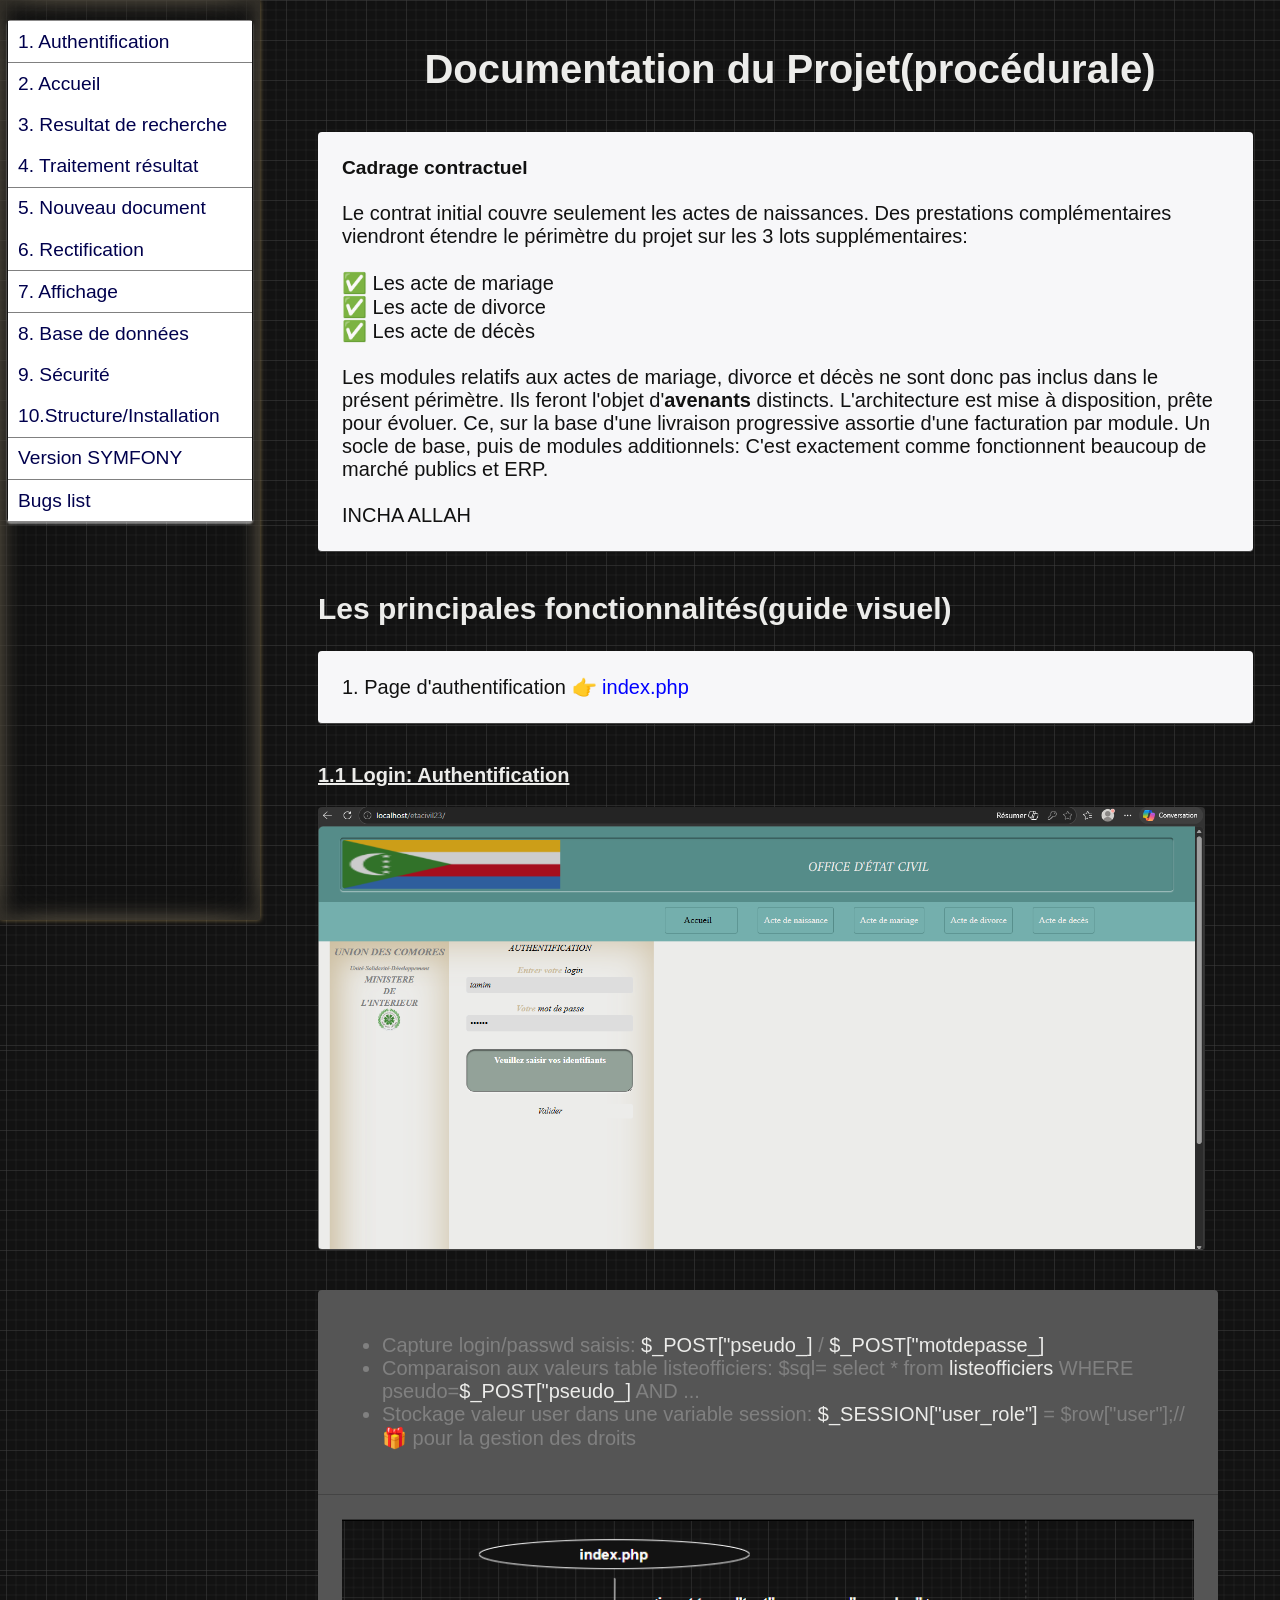
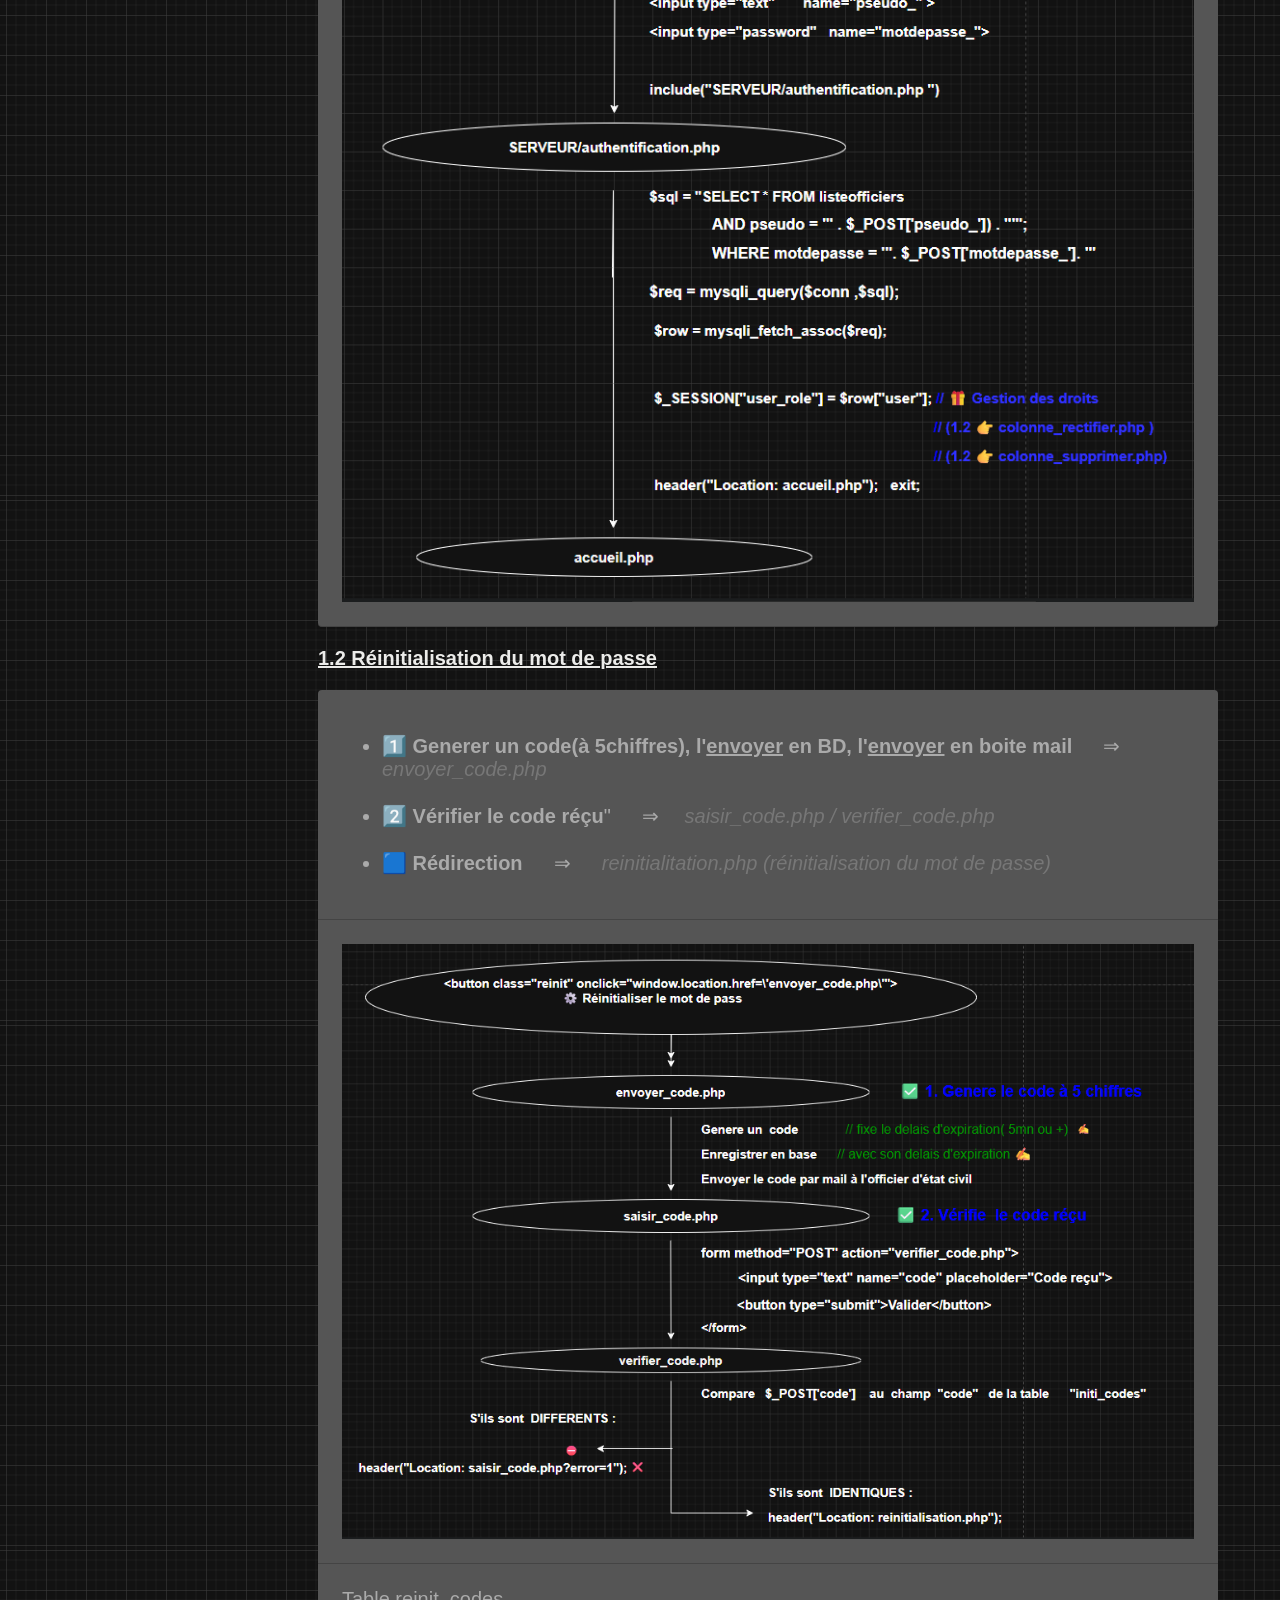
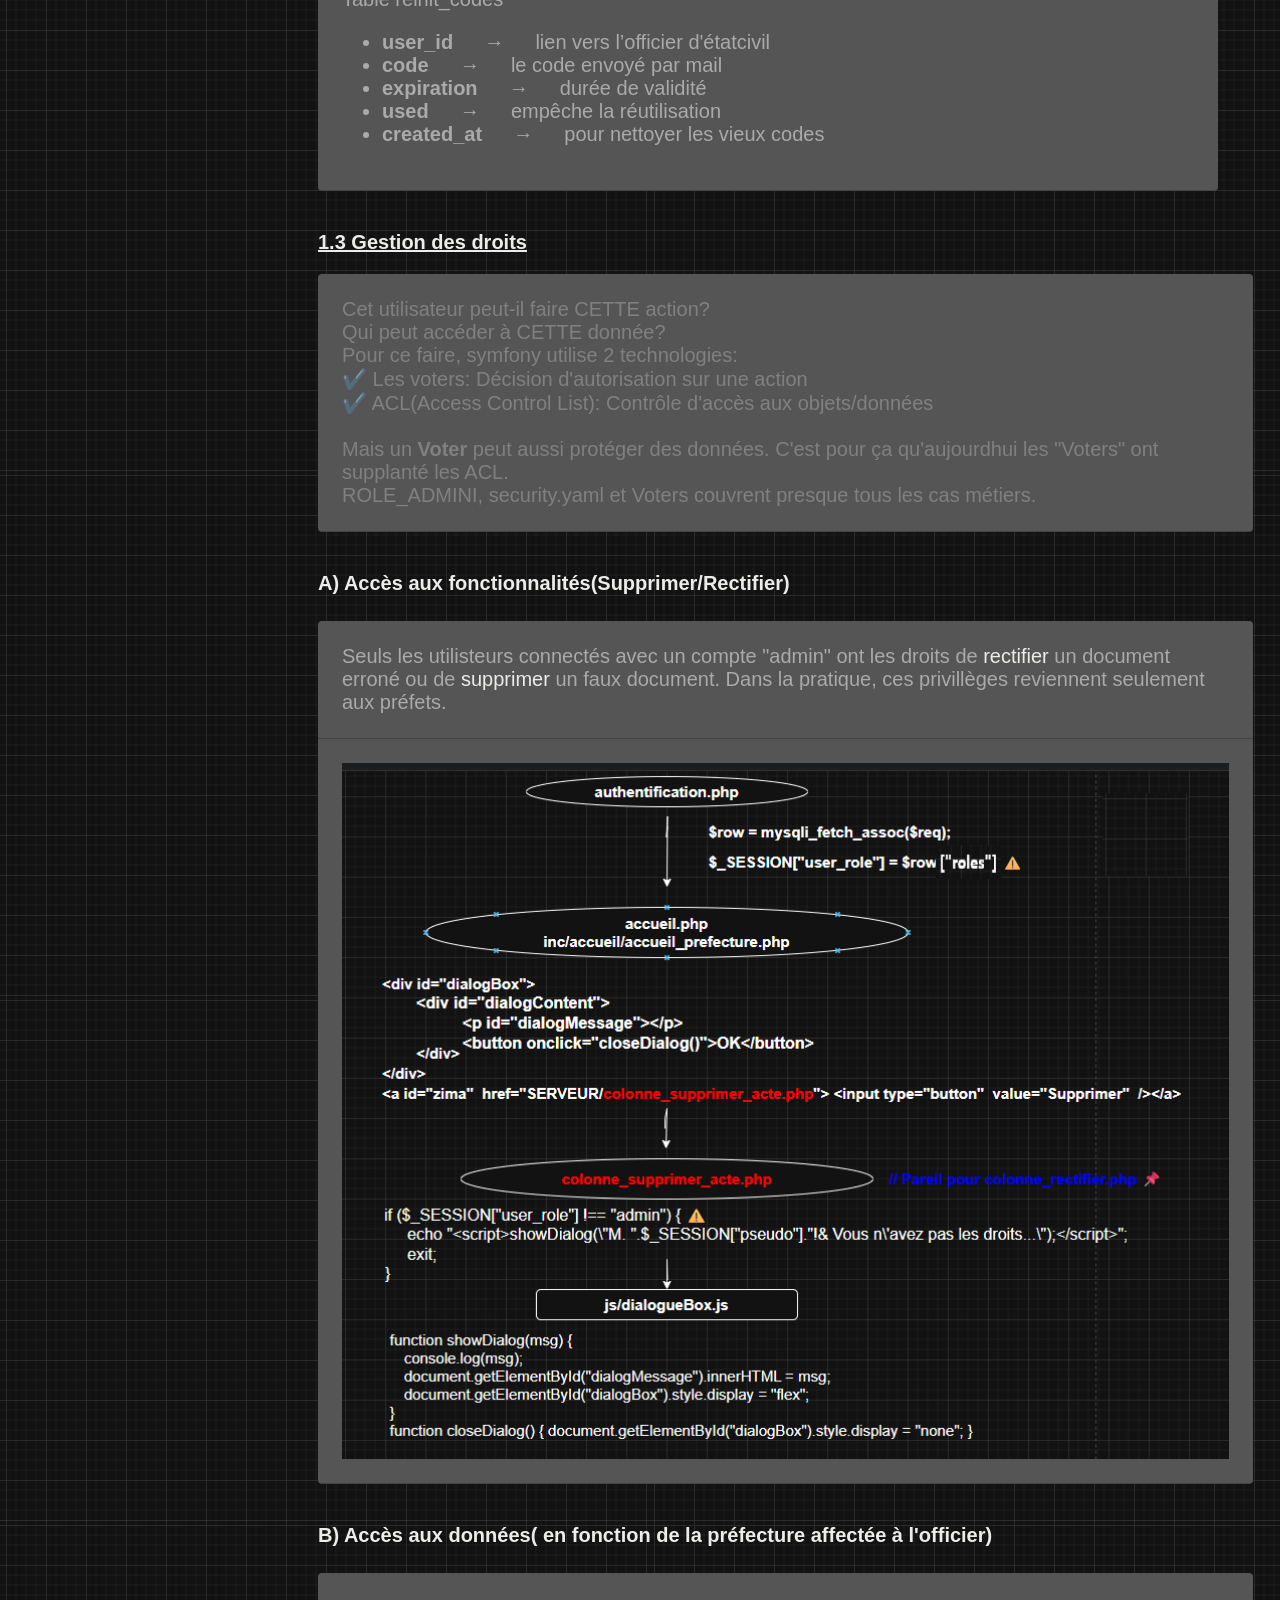
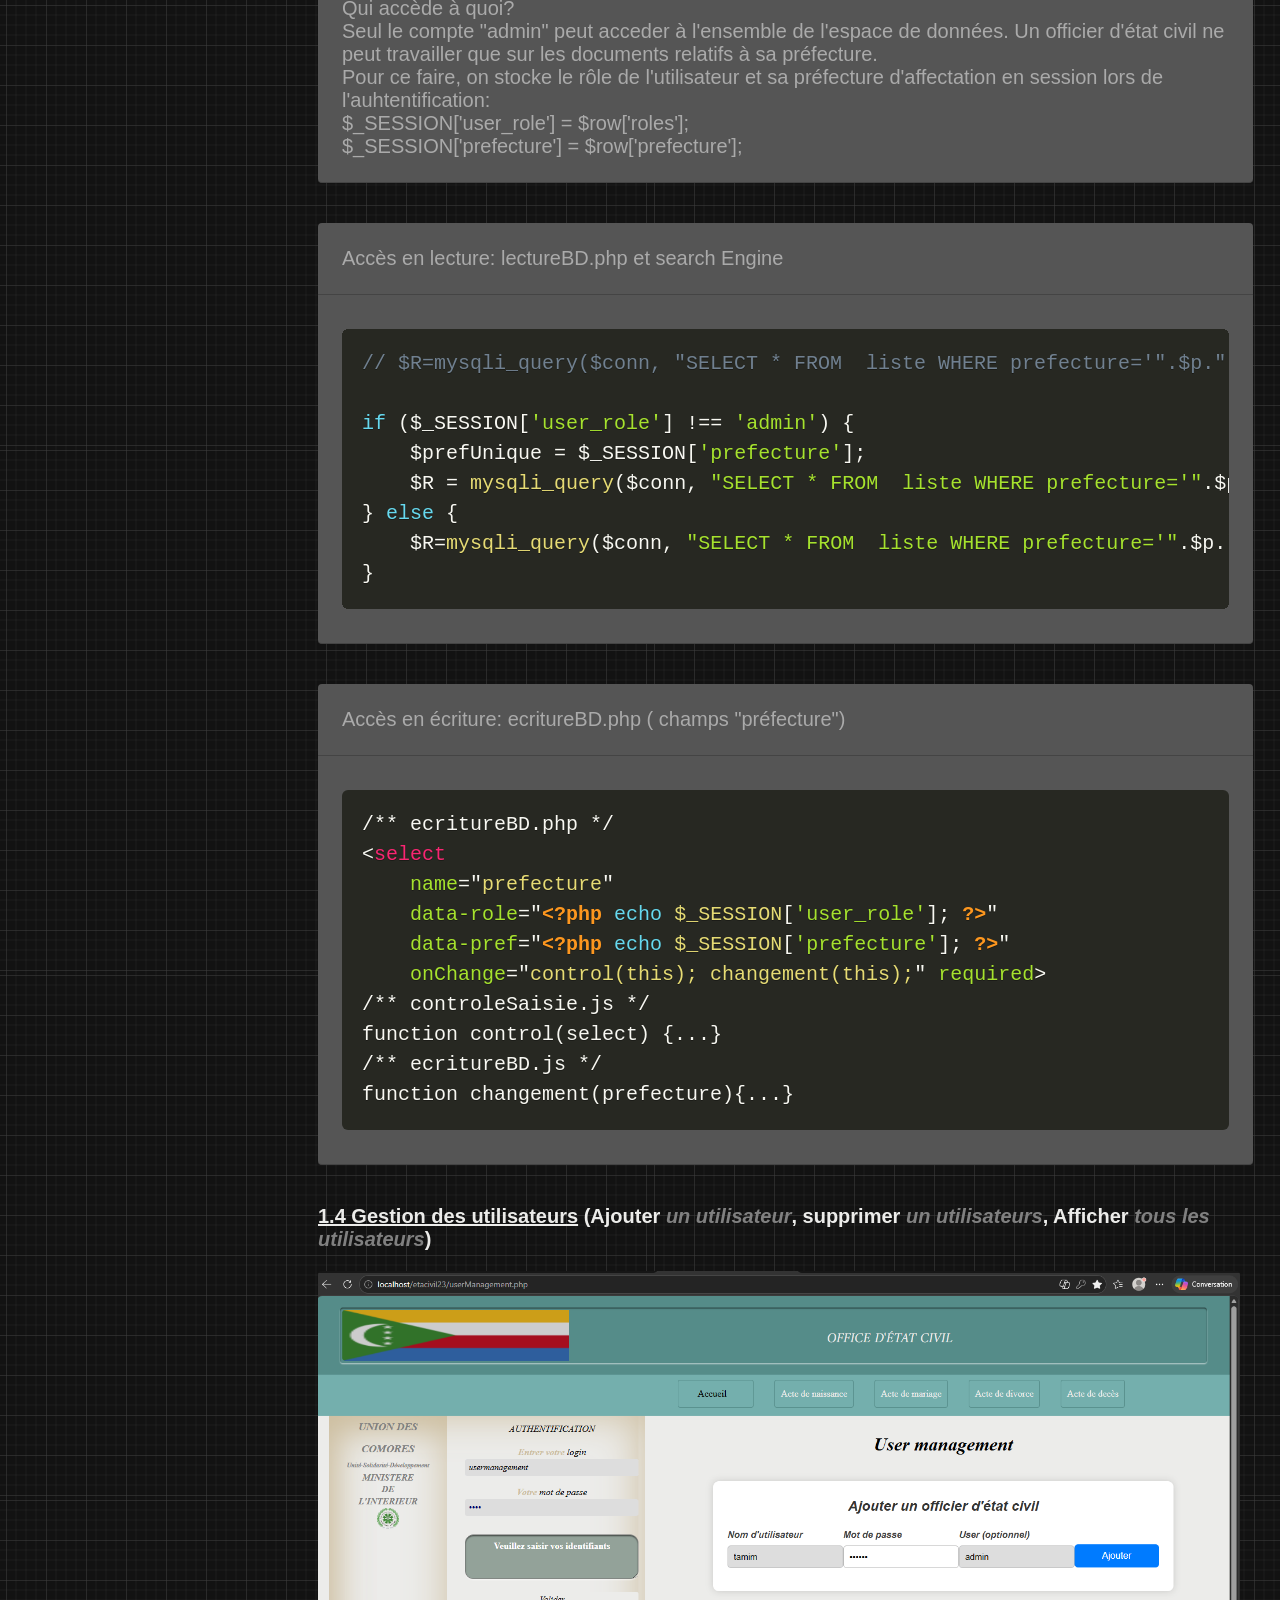
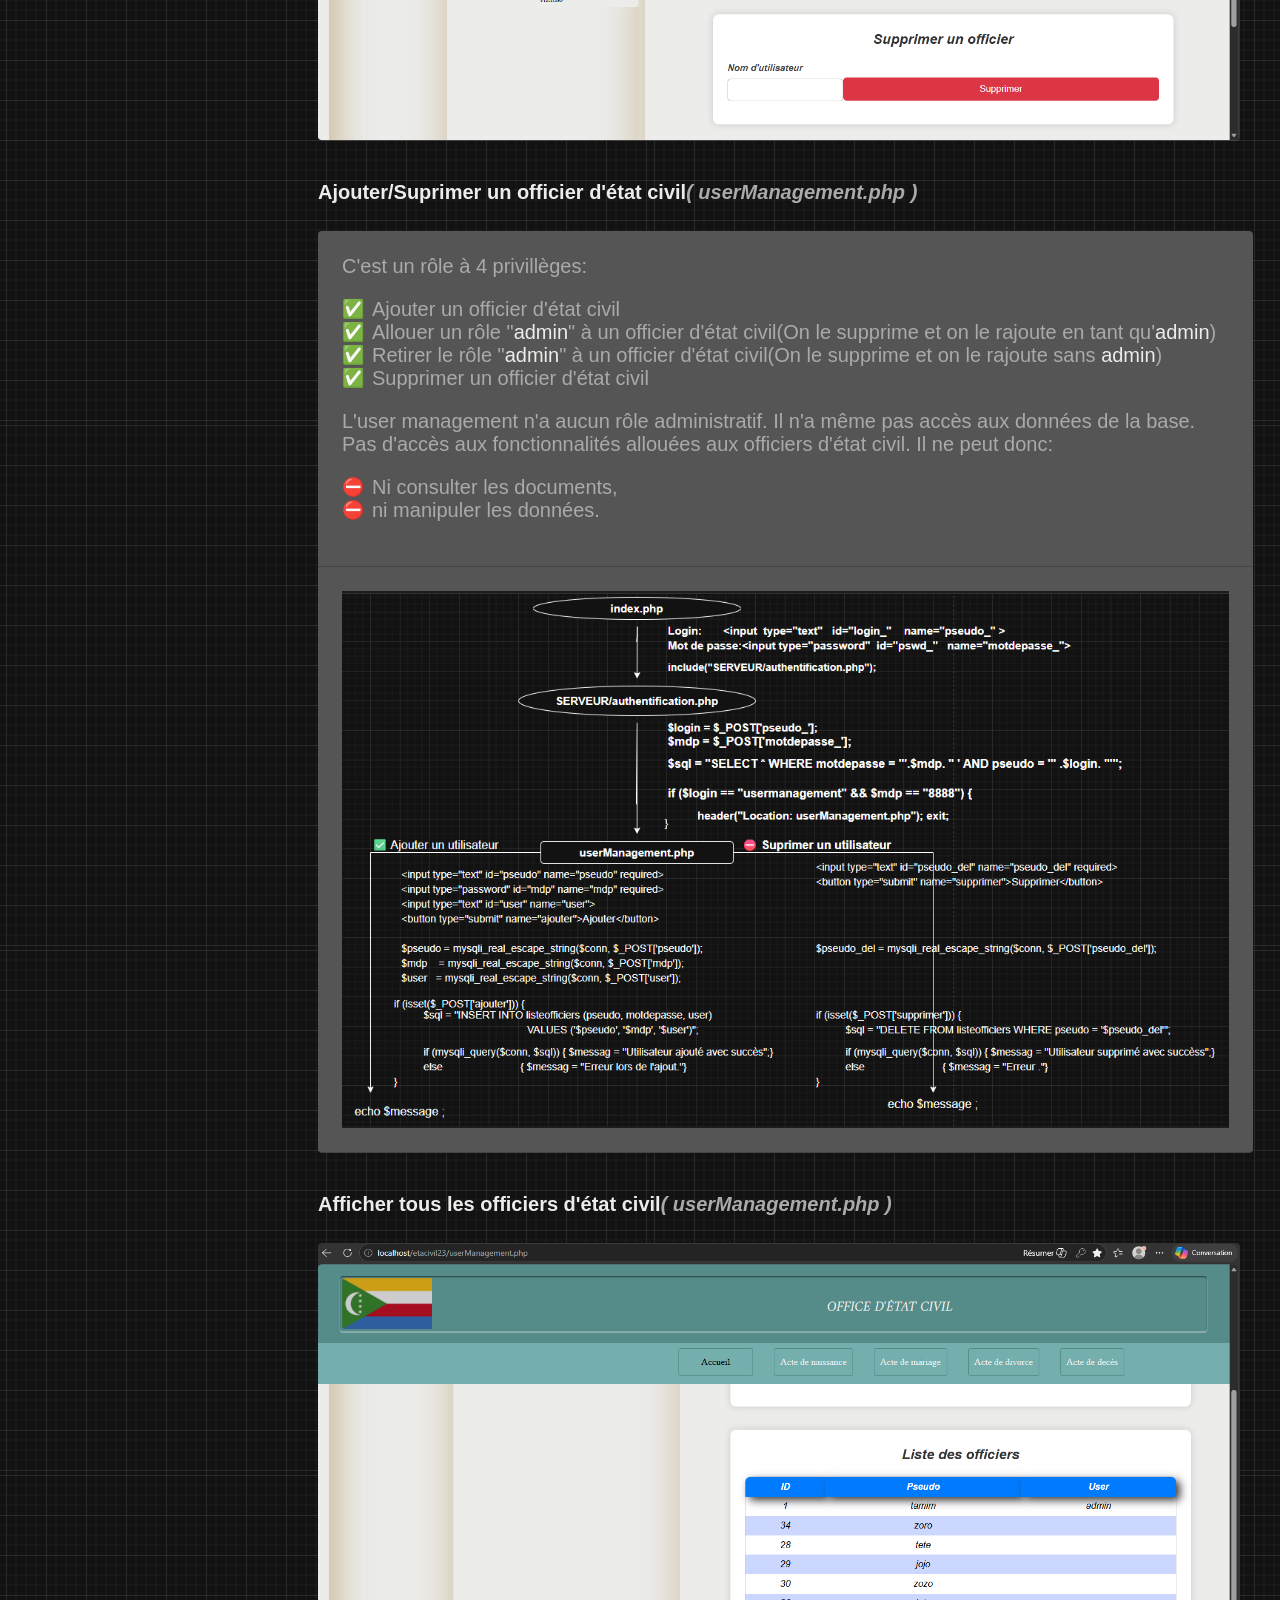
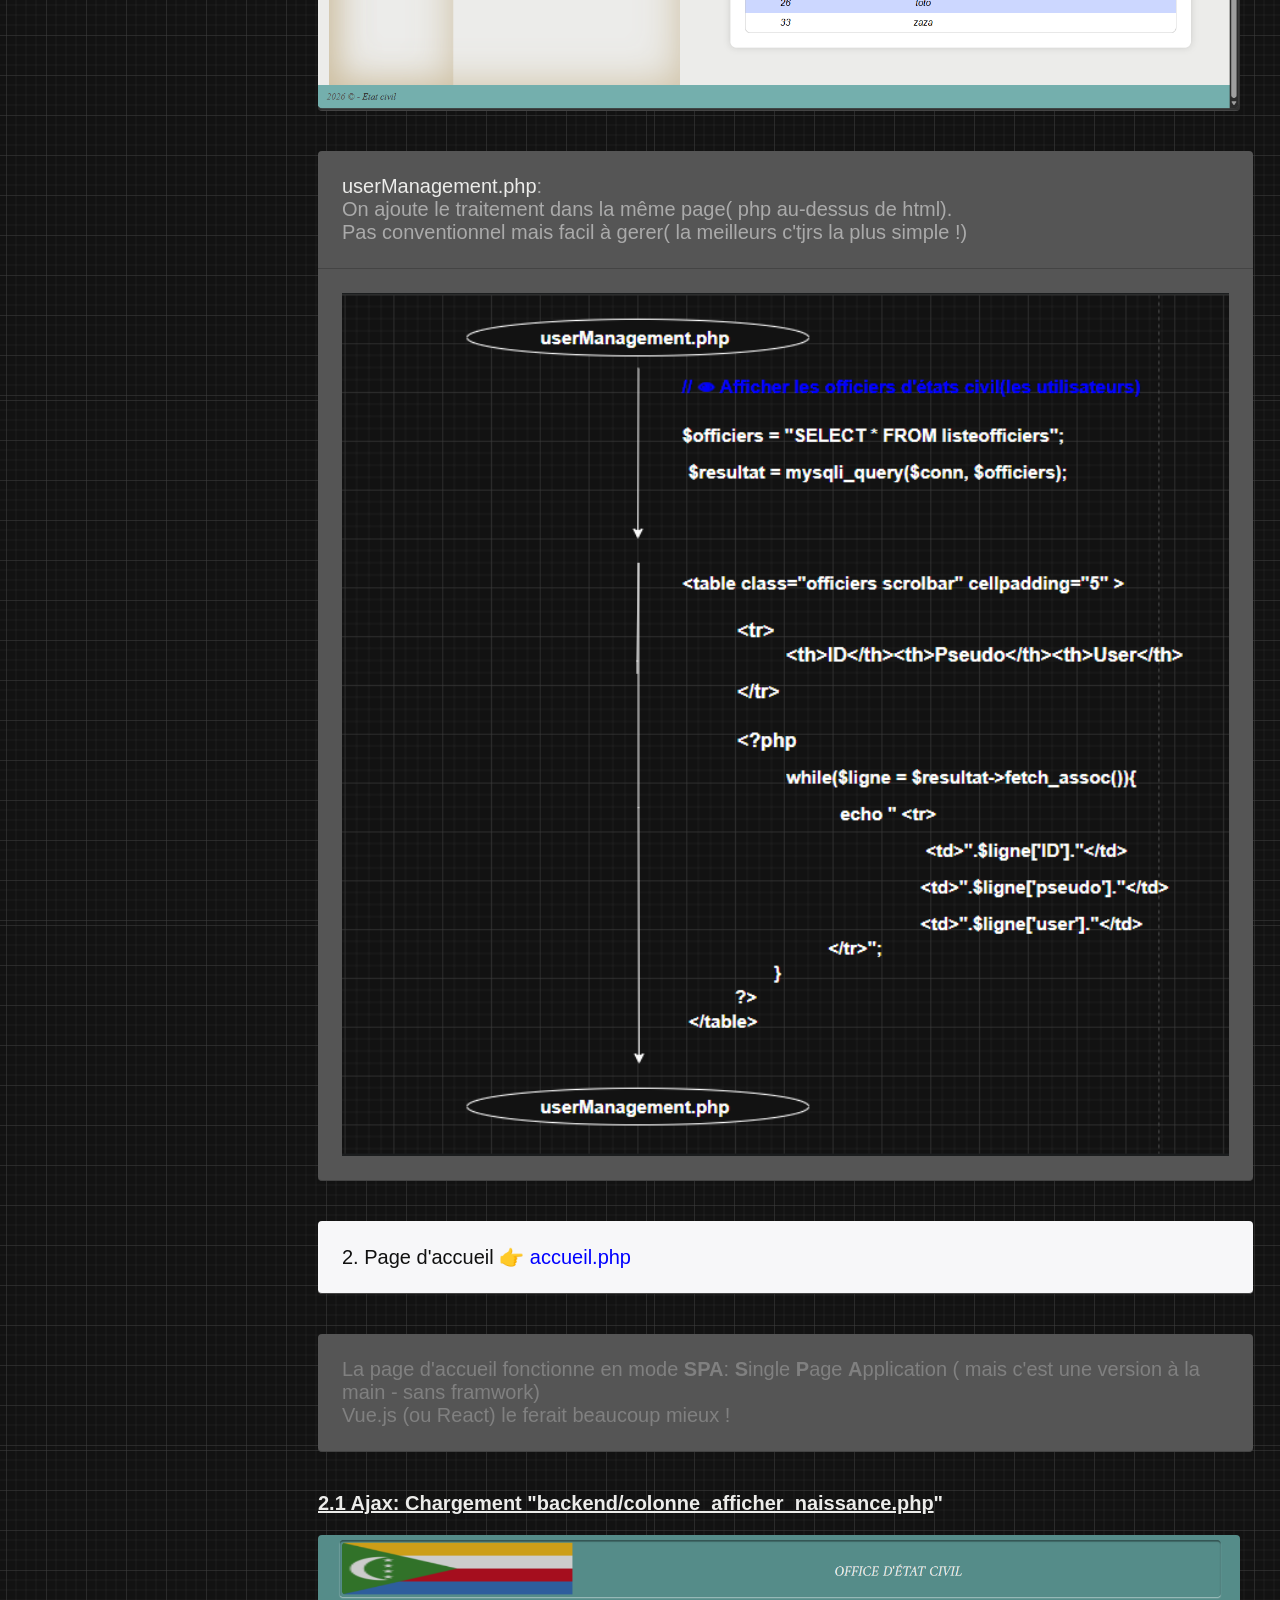
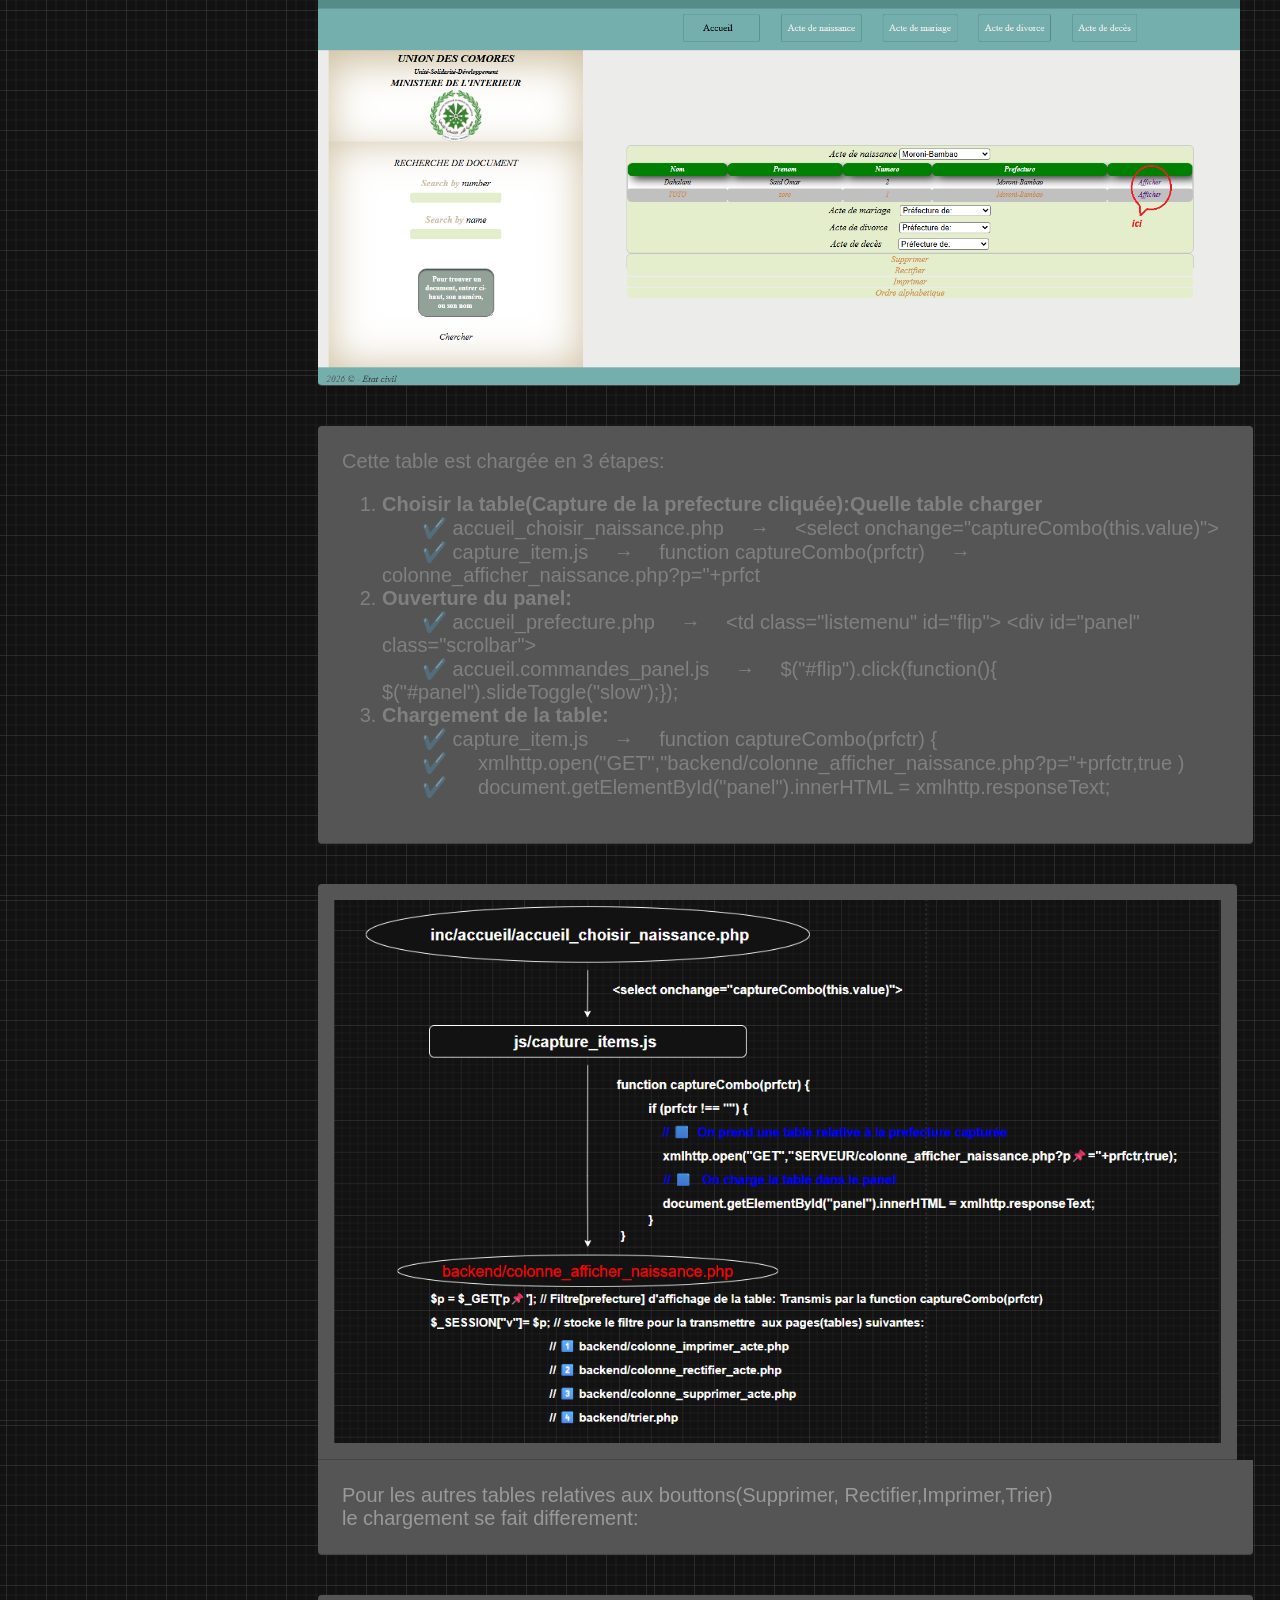
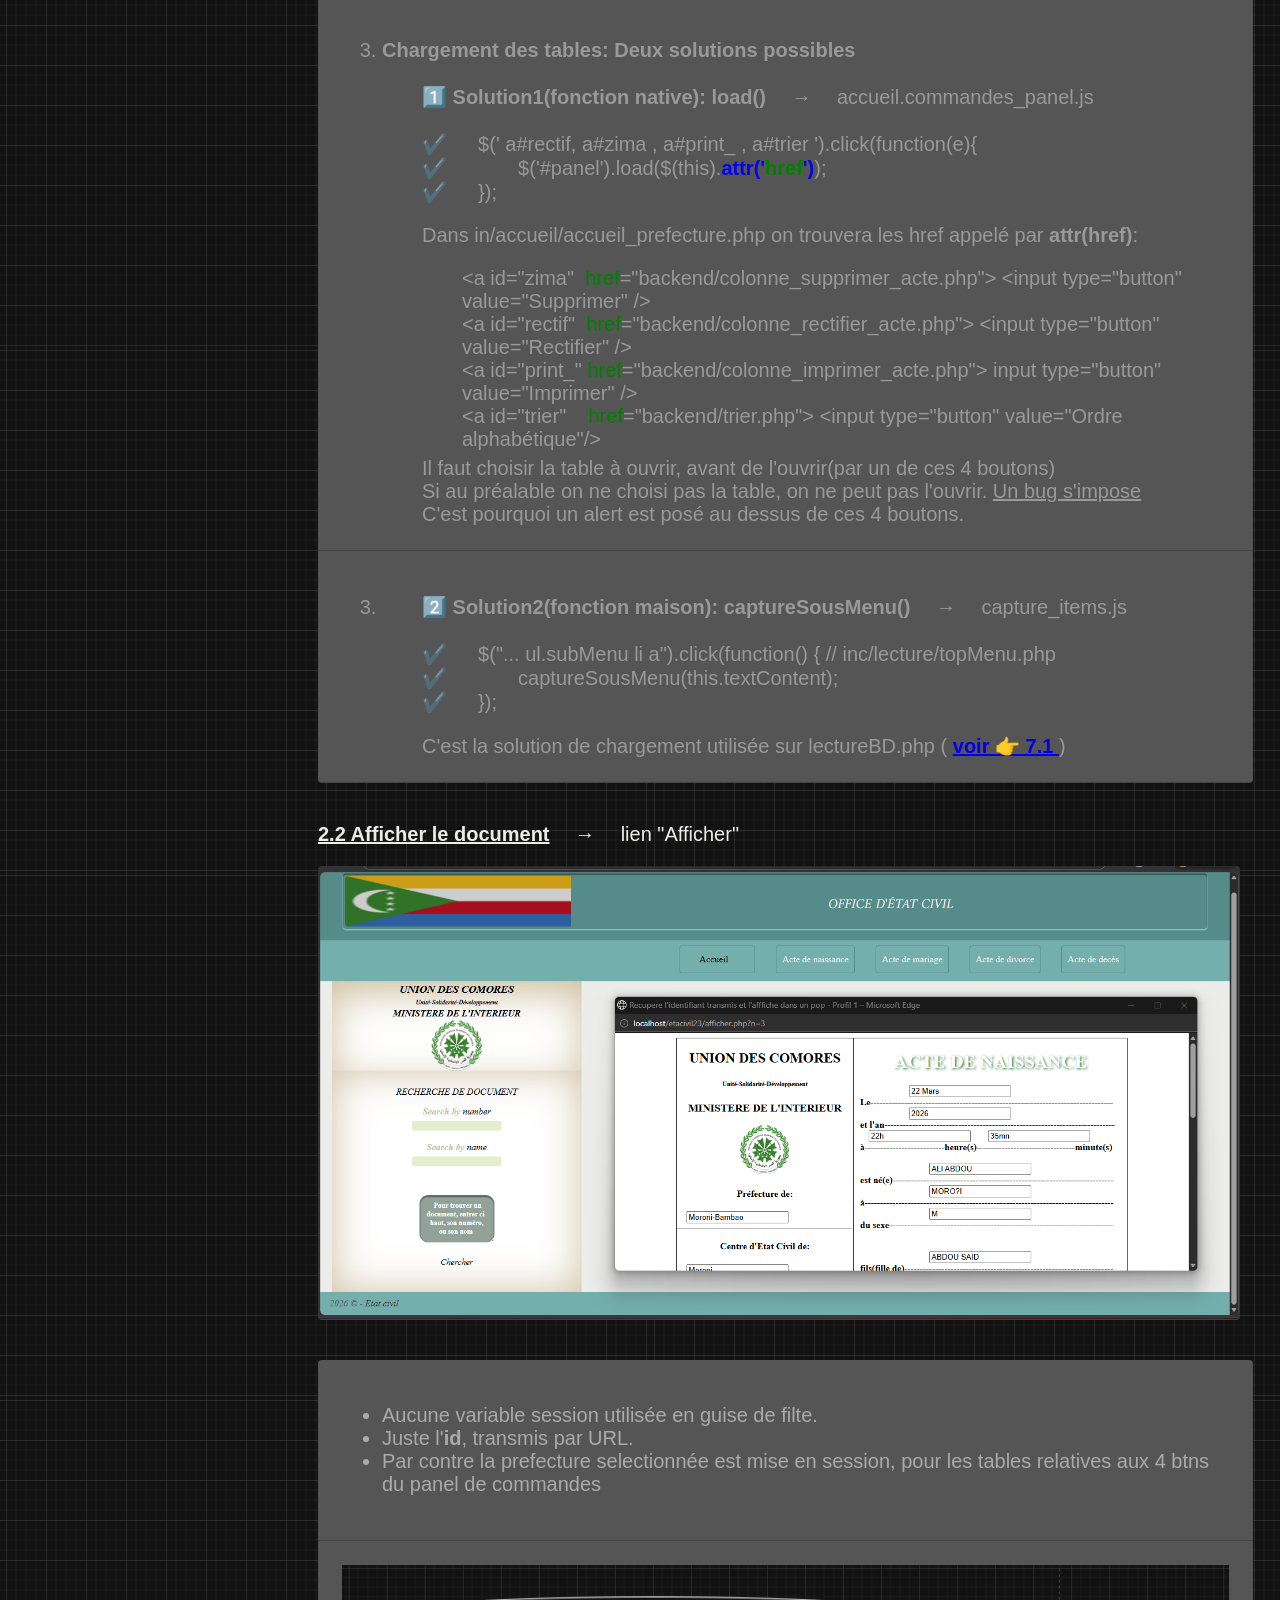
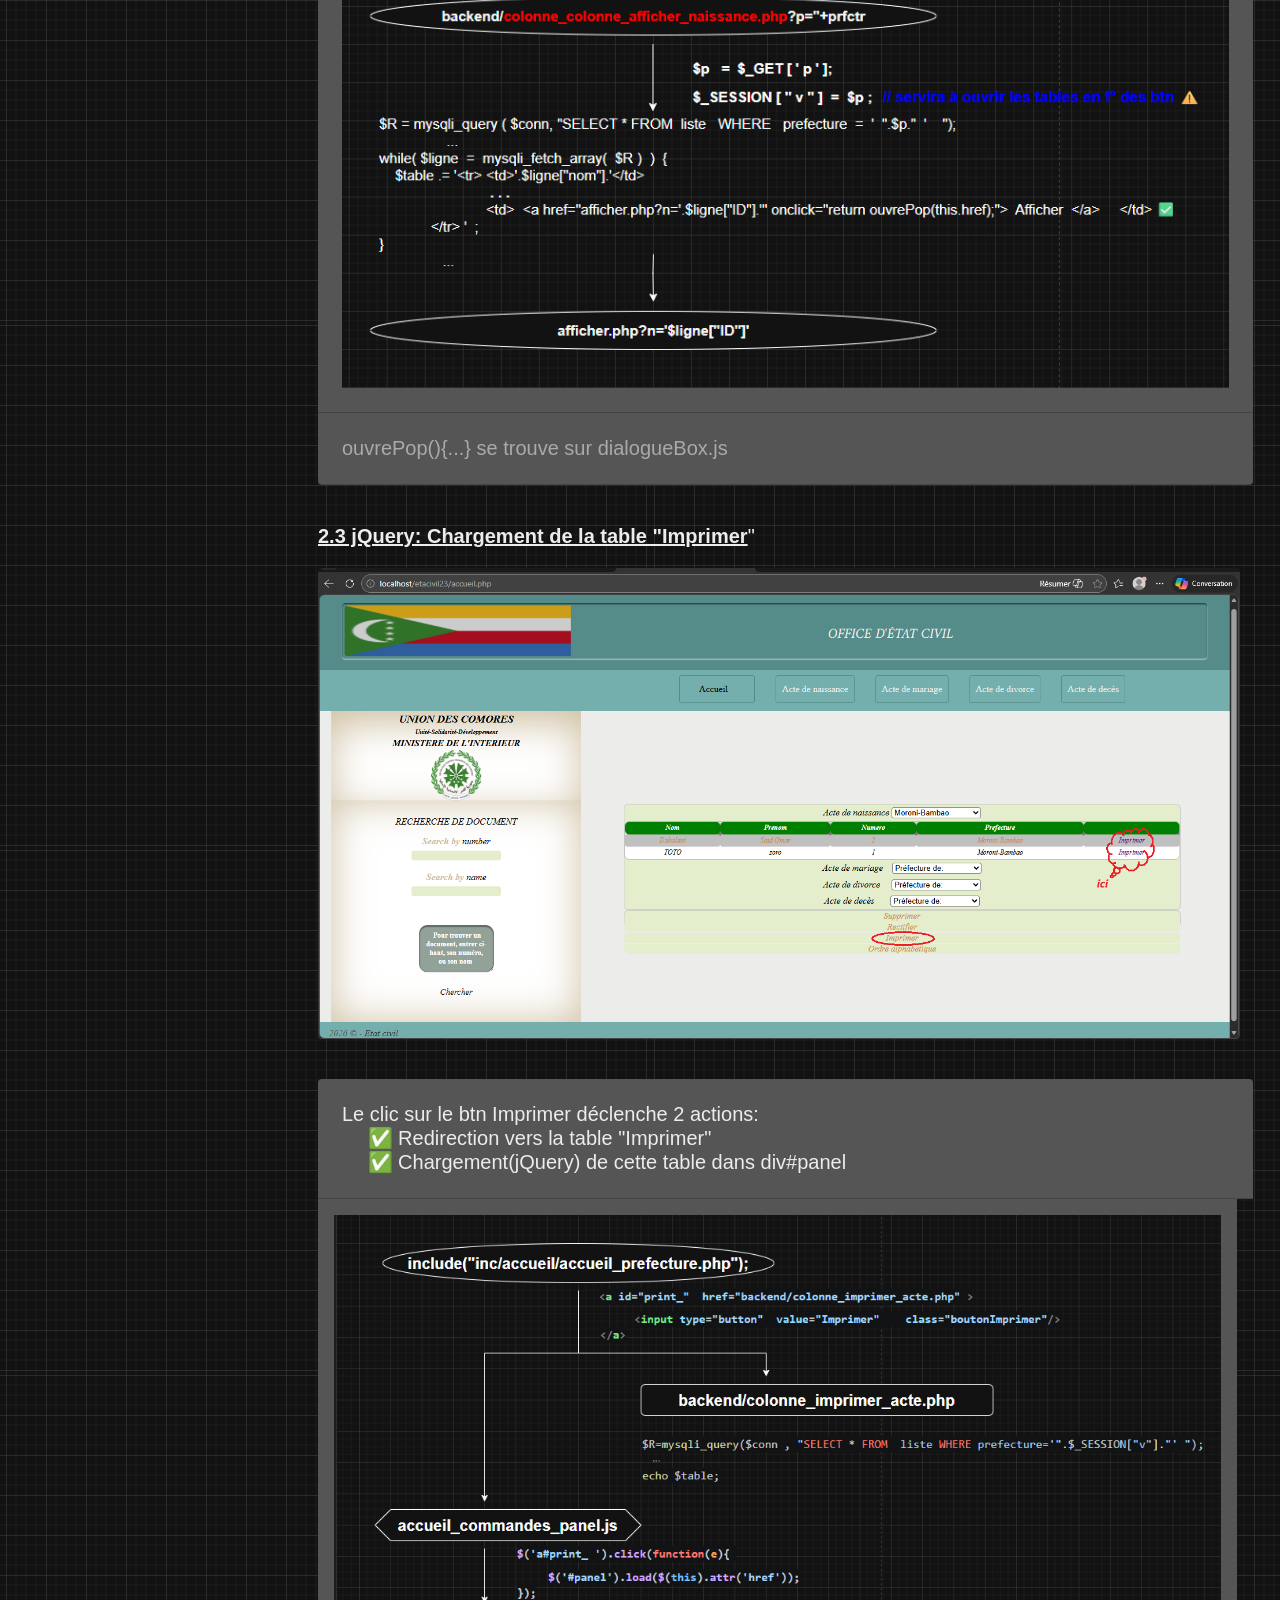
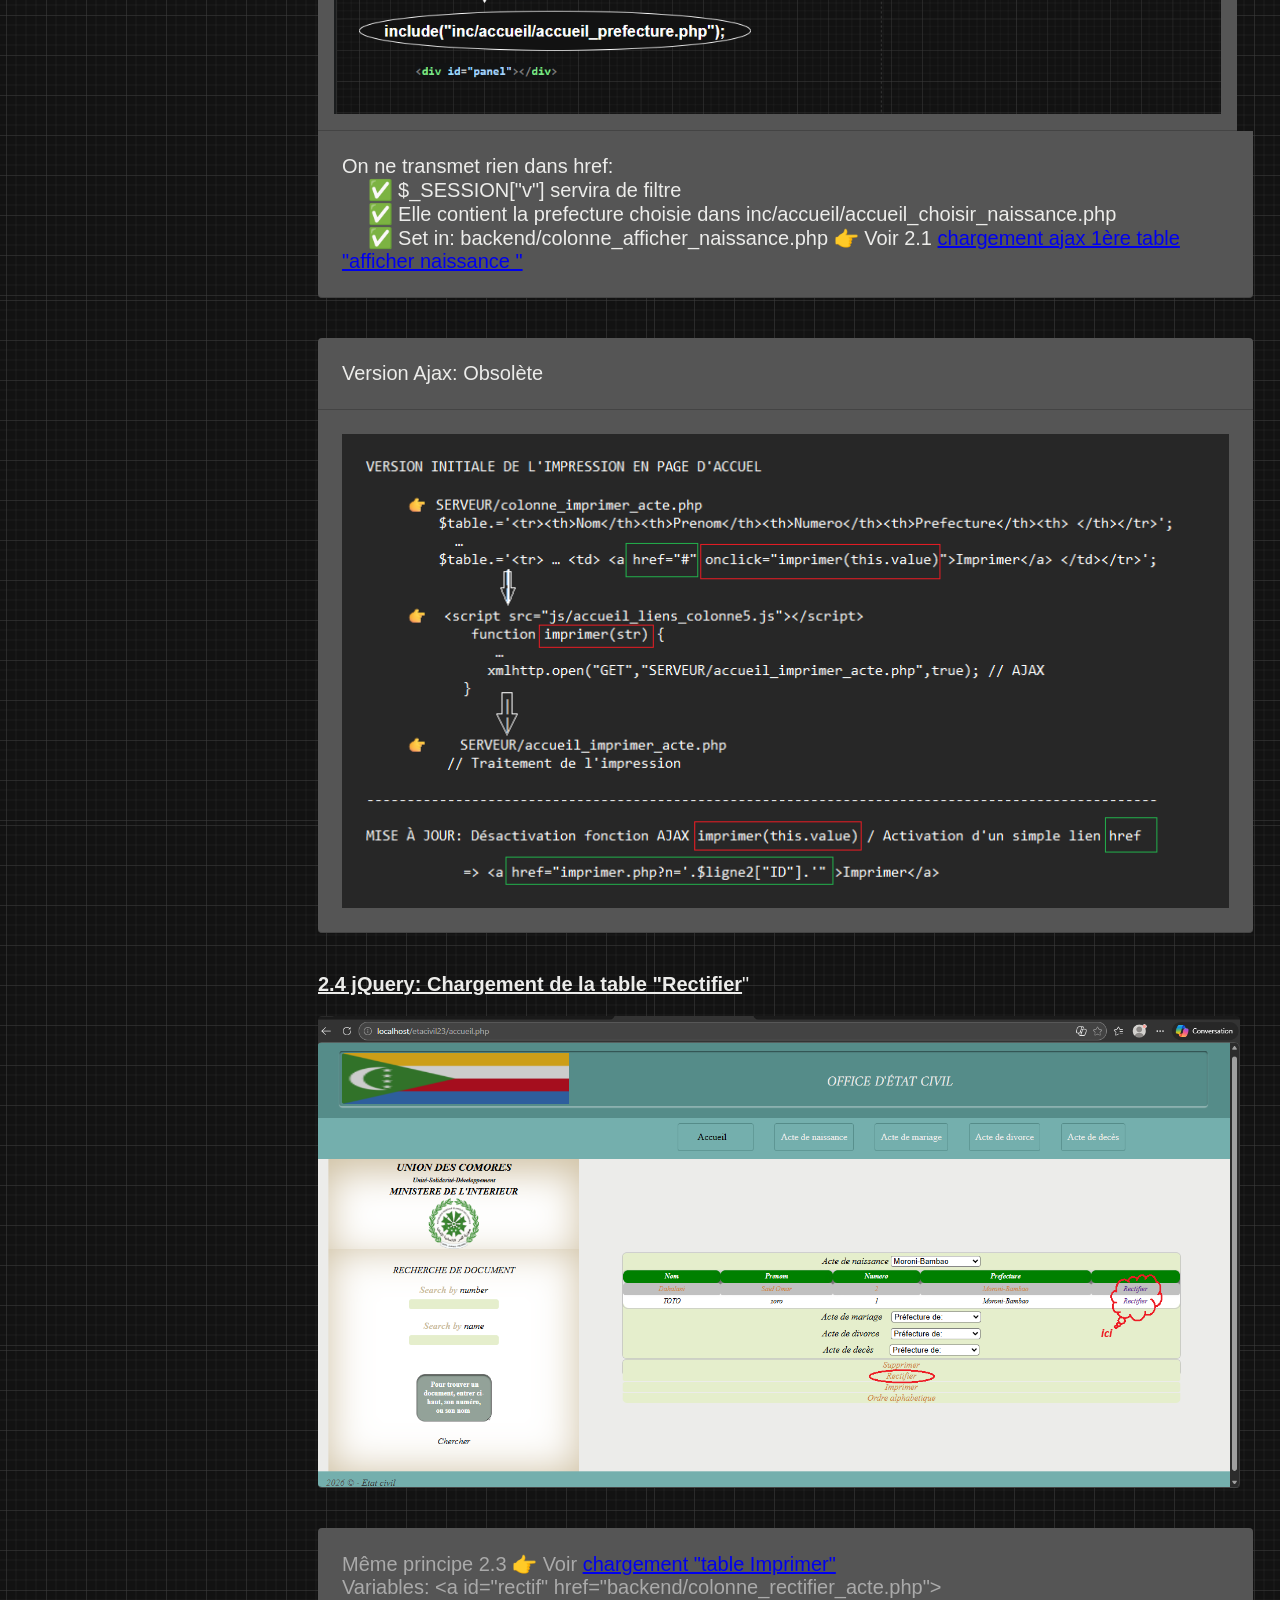
==== commit 30eecfff: "Gestion des droits: Accès en lecture/écriture" ====
--- a/index.html
+++ b/index.html
@@ -137,19 +137,20 @@
 		
 			<li class="toggleSubMenu" style="border-top:1px solid gray;" > 
 			    <span> <a href="symfony.html">Version SYMFONY</a> </span>
-			    	
 				<ul class="subMenu"  style="color:silver;" >						
 					<li><a href="symfony.html#10.1" >Structure</a></li>
 					<li><a href="symfony.html#10.2">Installation</a></li>
-				  </ul>
-				 
+				</ul>
 			</li>
 			
 			<li class="toggleSubMenu" style="border-top:1px solid gray; "><span >Bugs list</span>
 				  <ul class="subMenu"  style="color:silver;" >						
 					<li><a href="fonctionsObsoletes.html" >Bug list</a></li>
+					<li><a href="fonctionsObsoletes.html#sessionList" >Sessions list</a></li>
 					<li><a href="fonctionsObsoletes.html#php" >PHP</a></li>
 					<li><a href="fonctionsObsoletes.html#ajax">AJAX</a></li>
+					<li><a href="fonctionsObsoletes.html#zoom-">Responsive ≤ 80%</a></li>
+					<li><a href="fonctionsObsoletes.html#zoom+">Responsive ≥ 125%</a></li>
 
 				  </ul>
 			</li>
@@ -223,7 +224,7 @@
   </div>
    
    
-   <p id="validerlogin"><b><u>1.3 Gestion des droits</u>(Accès aux fonctionnalités/Accès aux données)</b></p>
+   <p id="validerlogin"><b><u>1.3 Gestion des droits</u></b></p>
    <div class="img" style="color:gray;">
       Cet utilisateur peut-il faire CETTE action?<br>
 	  Qui peut accéder à CETTE donnée?<br>
@@ -242,13 +243,50 @@
    <img src="uml/accueil/login/dialogBox.png" class="img lastPart" style="height:auto; ">
    
    <h4 style="clear:both;">B) Accès aux données( en fonction de la préfecture affectée à l'officier)</h4>
-   <p class="img firstPart" style="color:#aaa;  margin-bottom:0;">
+   <p class="img" style="color:#aaa;">
      Qui accède à quoi?<br>
 	 Seul le compte "admin" peut acceder à l'ensemble de l'espace de données.
 	 Un officier d'état civil ne peut travailler que sur les documents relatifs à sa préfecture.<br>
+	 Pour ce faire, on stocke le rôle de l'utilisateur et sa préfecture d'affectation en session lors de l'auhtentification:<br>
+	 $_SESSION['user_role']  = $row['roles'];<br> 
+     $_SESSION['prefecture'] = $row['prefecture'];
 	 
    </p> 
-   <img src="uml/accueil/login/dialogBox2.png" class="img lastPart" style="height:auto;">
+   <p class="img firstPart" style="color:#aaa;  margin-bottom:0;">
+     Accès en lecture: lectureBD.php et search Engine
+   </p> 
+   <!--  <img src="uml/accueil/login/dialogBox2.png" class="img lastPart">   -->
+   <div class="img lastPart">
+		<pre><code class="language-php">
+			// $R=mysqli_query($conn, "SELECT * FROM  liste WHERE prefecture='".$p."' ");
+			
+			if ($_SESSION['user_role'] !== 'admin') {
+				$prefUnique = $_SESSION['prefecture'];
+				$R = mysqli_query($conn, "SELECT * FROM  liste WHERE prefecture='".$prefUnique."' ");
+			} else {
+				$R=mysqli_query($conn, "SELECT * FROM  liste WHERE prefecture='".$p."' ");
+			}
+		</code></pre>
+   </div>
+   
+   
+   <p class="img firstPart" style="color:#aaa;  margin-bottom:0;">
+     Accès en écriture: ecritureBD.php ( champs "préfecture")
+   </p> 
+    <div class="img lastPart">
+		<pre><code class="language-php">
+			/** ecritureBD.php */
+			&lt;select
+				name="prefecture"
+				data-role="&lt;?php echo $_SESSION['user_role']; ?>"
+				data-pref="&lt;?php echo $_SESSION['prefecture']; ?>"
+				onChange="control(this); changement(this);" required>
+			/** controleSaisie.js */
+			function control(select) {...}
+			/** ecritureBD.js */
+			function changement(prefecture){...}
+		</code></pre>
+   </div>
    
    
    <p id="1.3"><b><u>1.4 Gestion des utilisateurs</u> (Ajouter <i style="color:gray">un utilisateur</i>, supprimer <i style="color:gray">un utilisateurs</i>, Afficher <i style="color:gray">tous les utilisateurs</i>)</b></p>
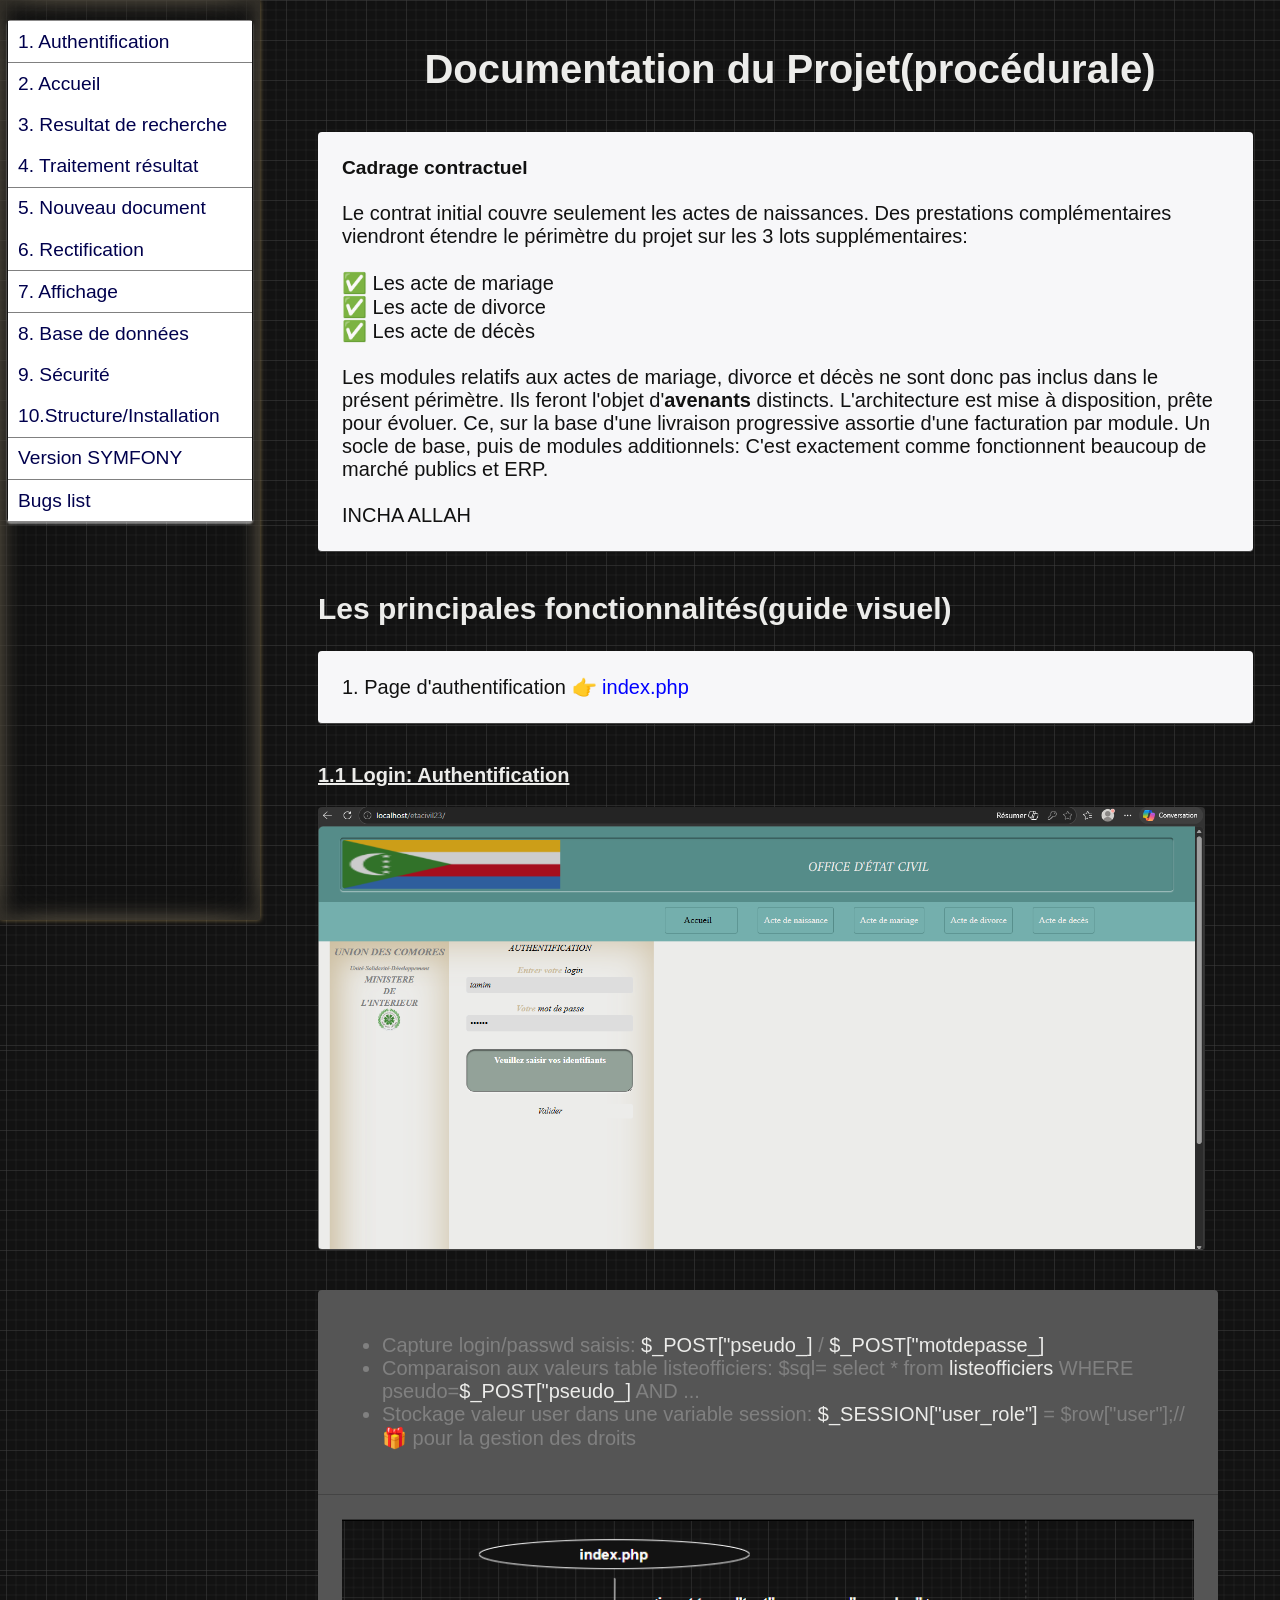
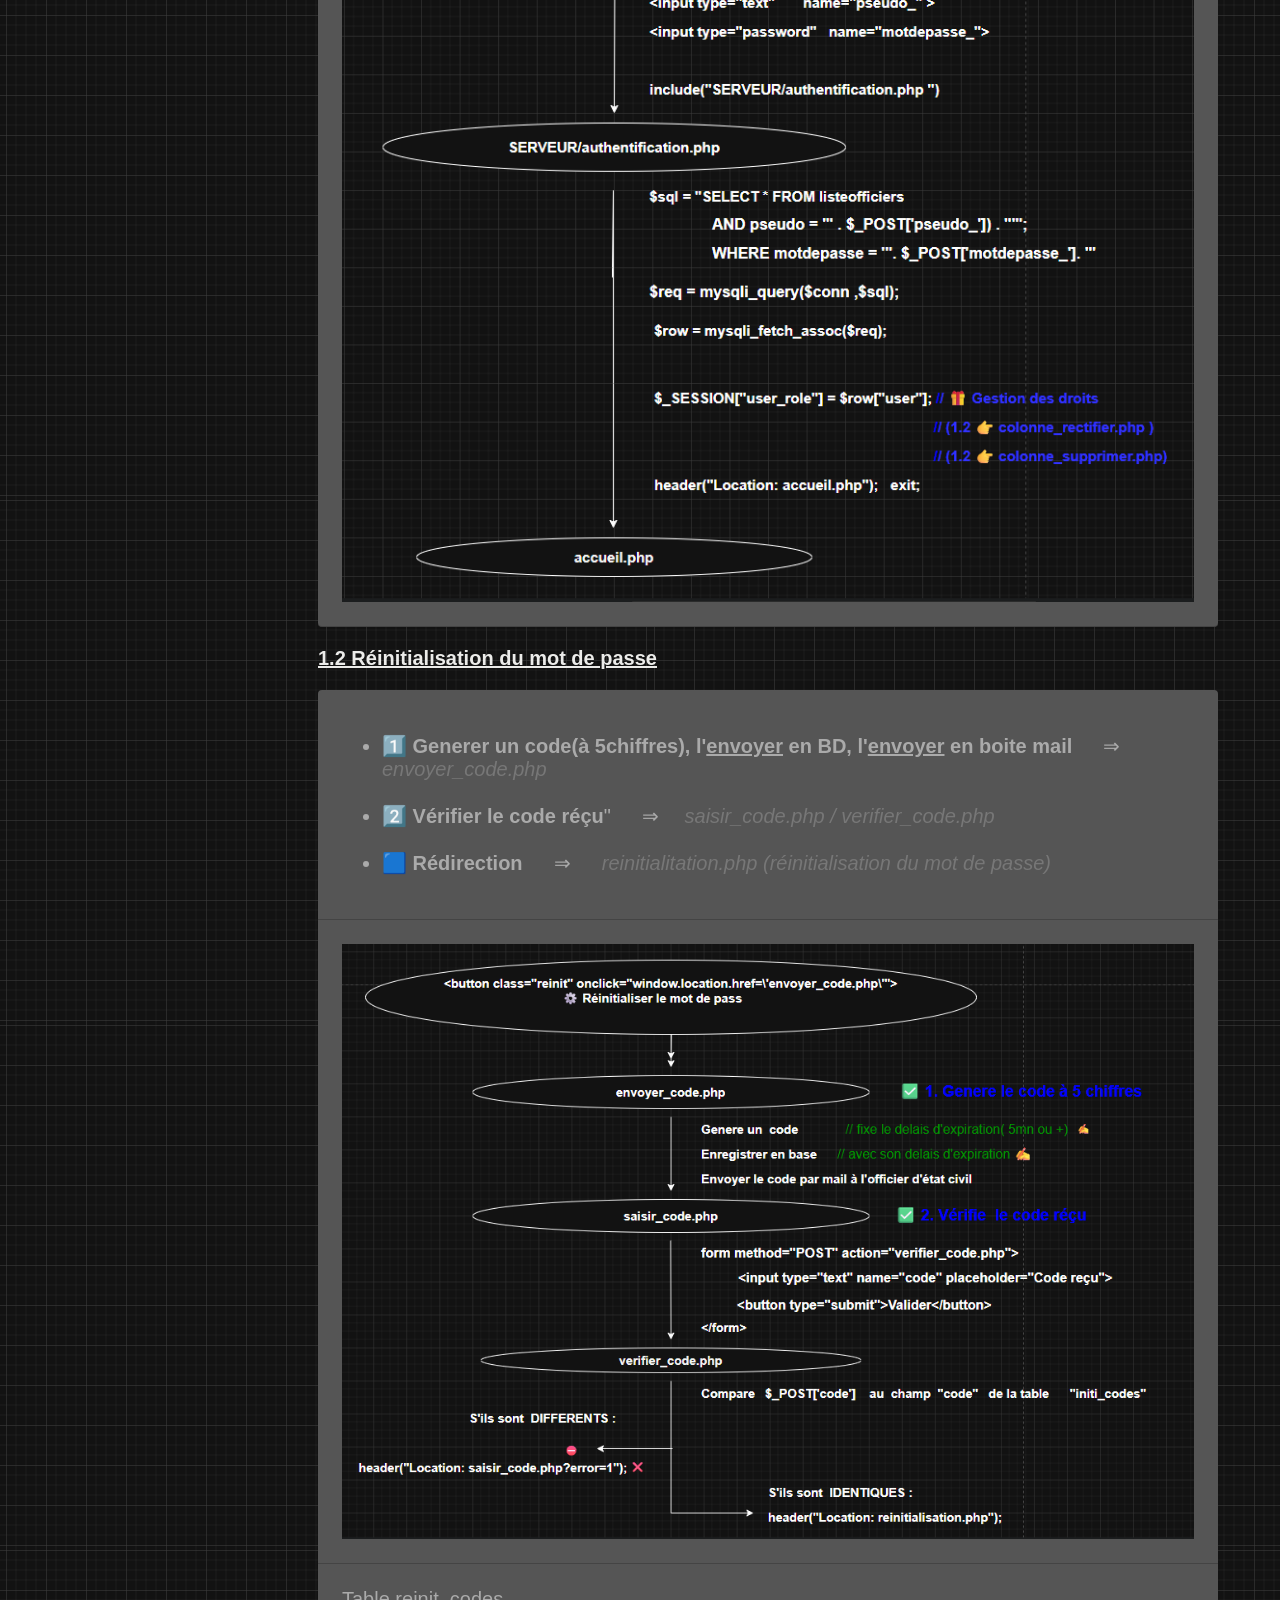
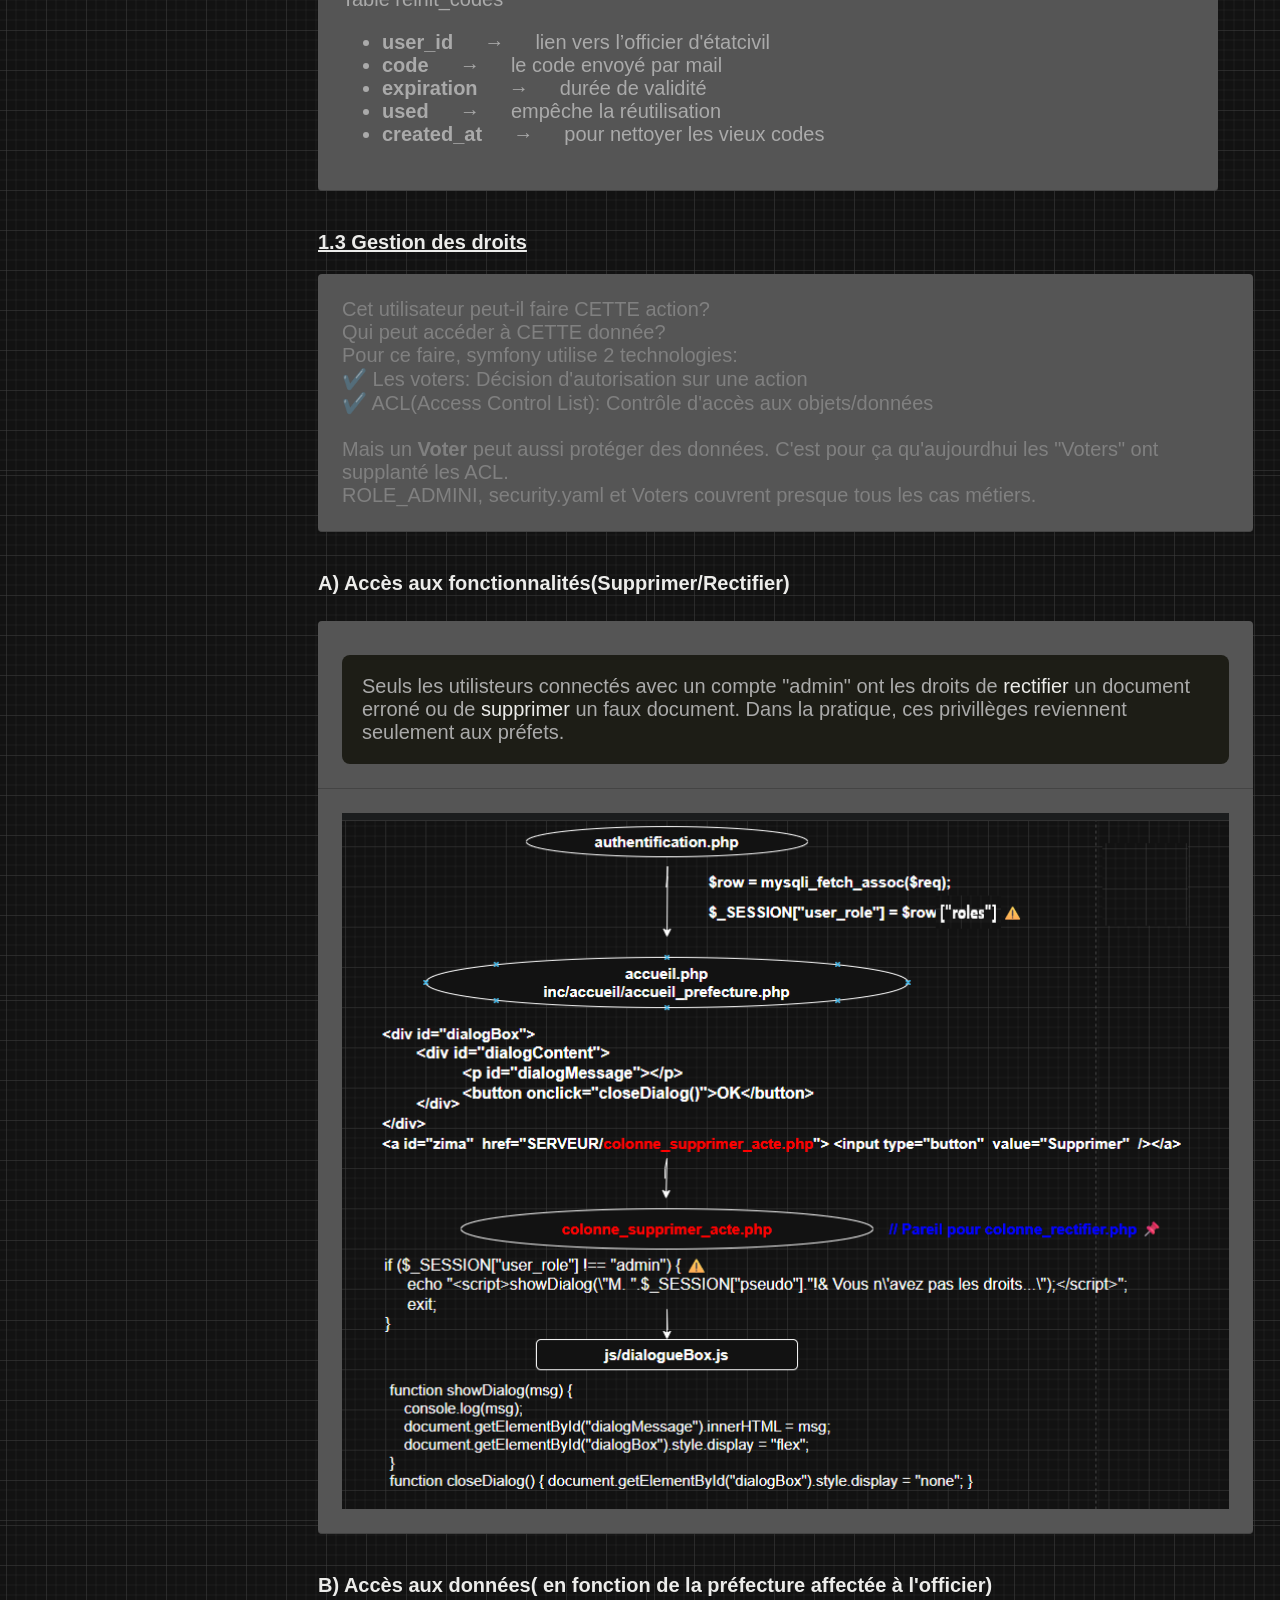
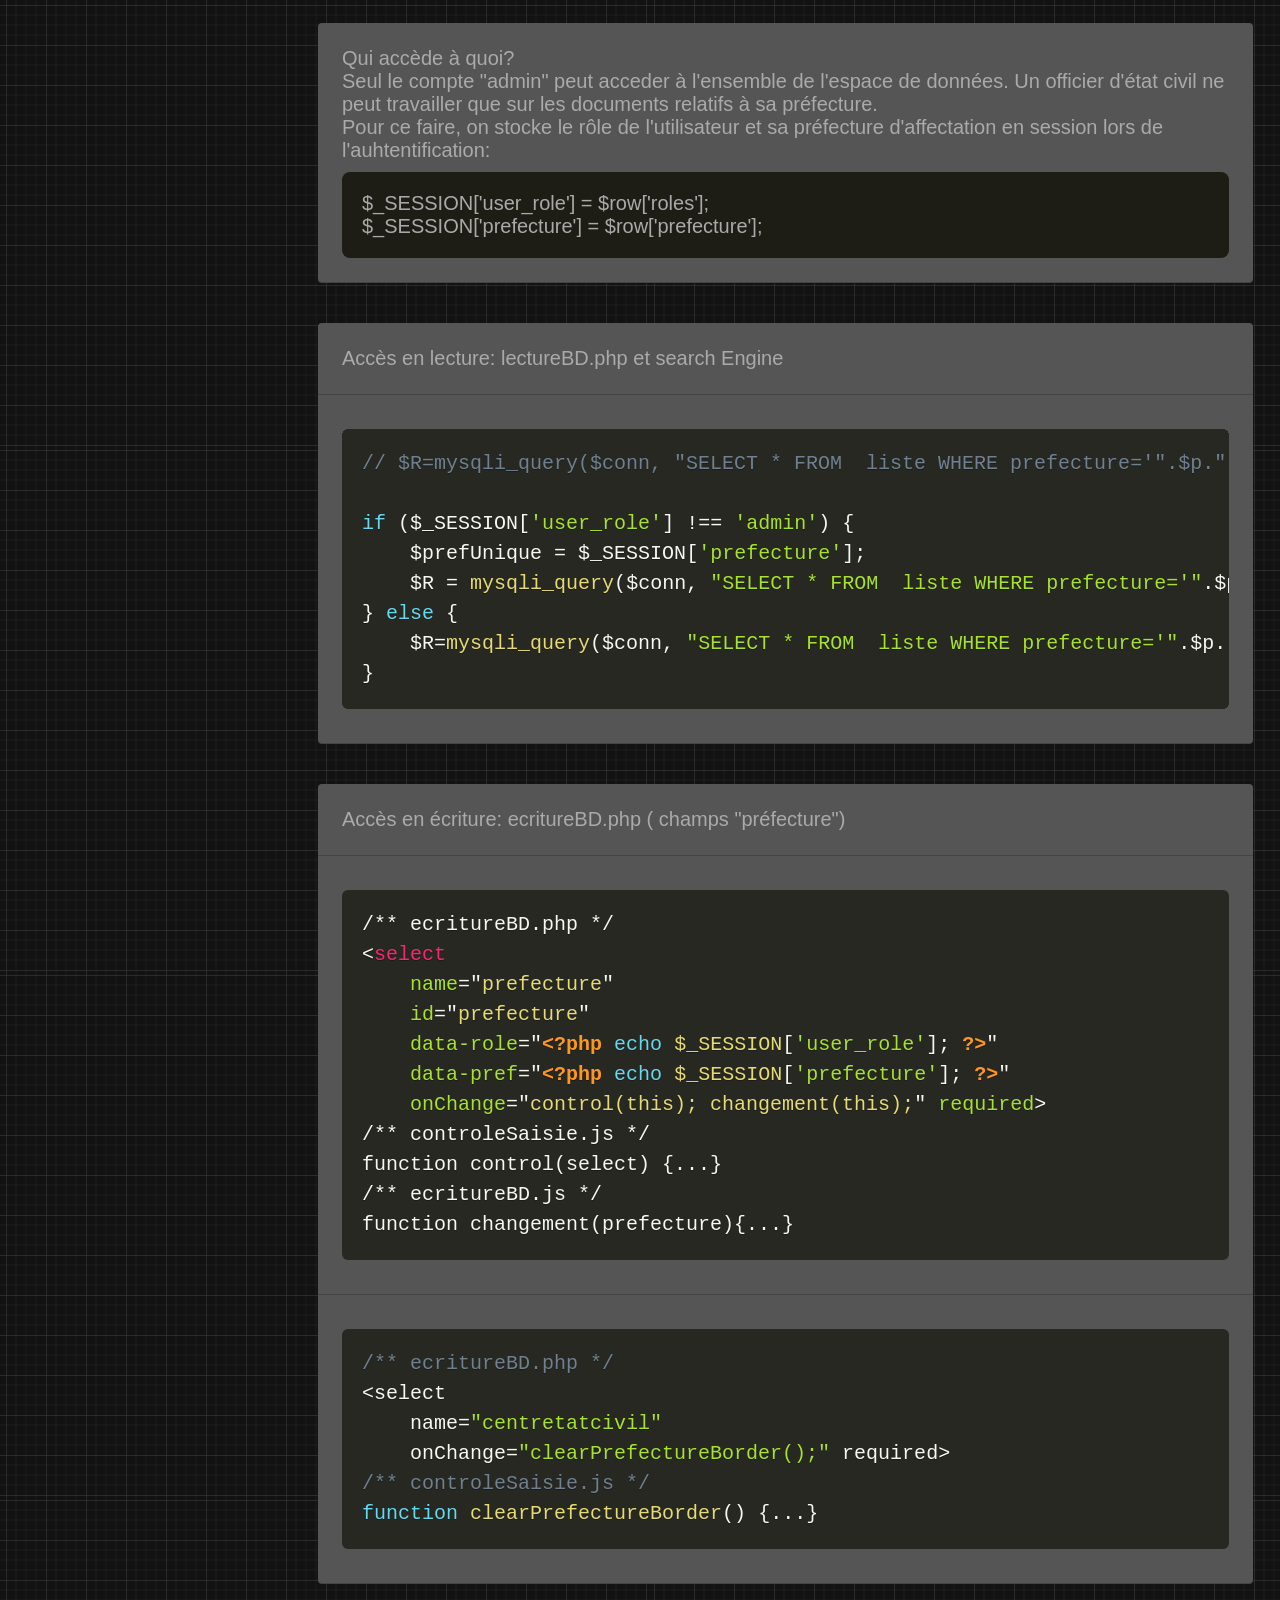
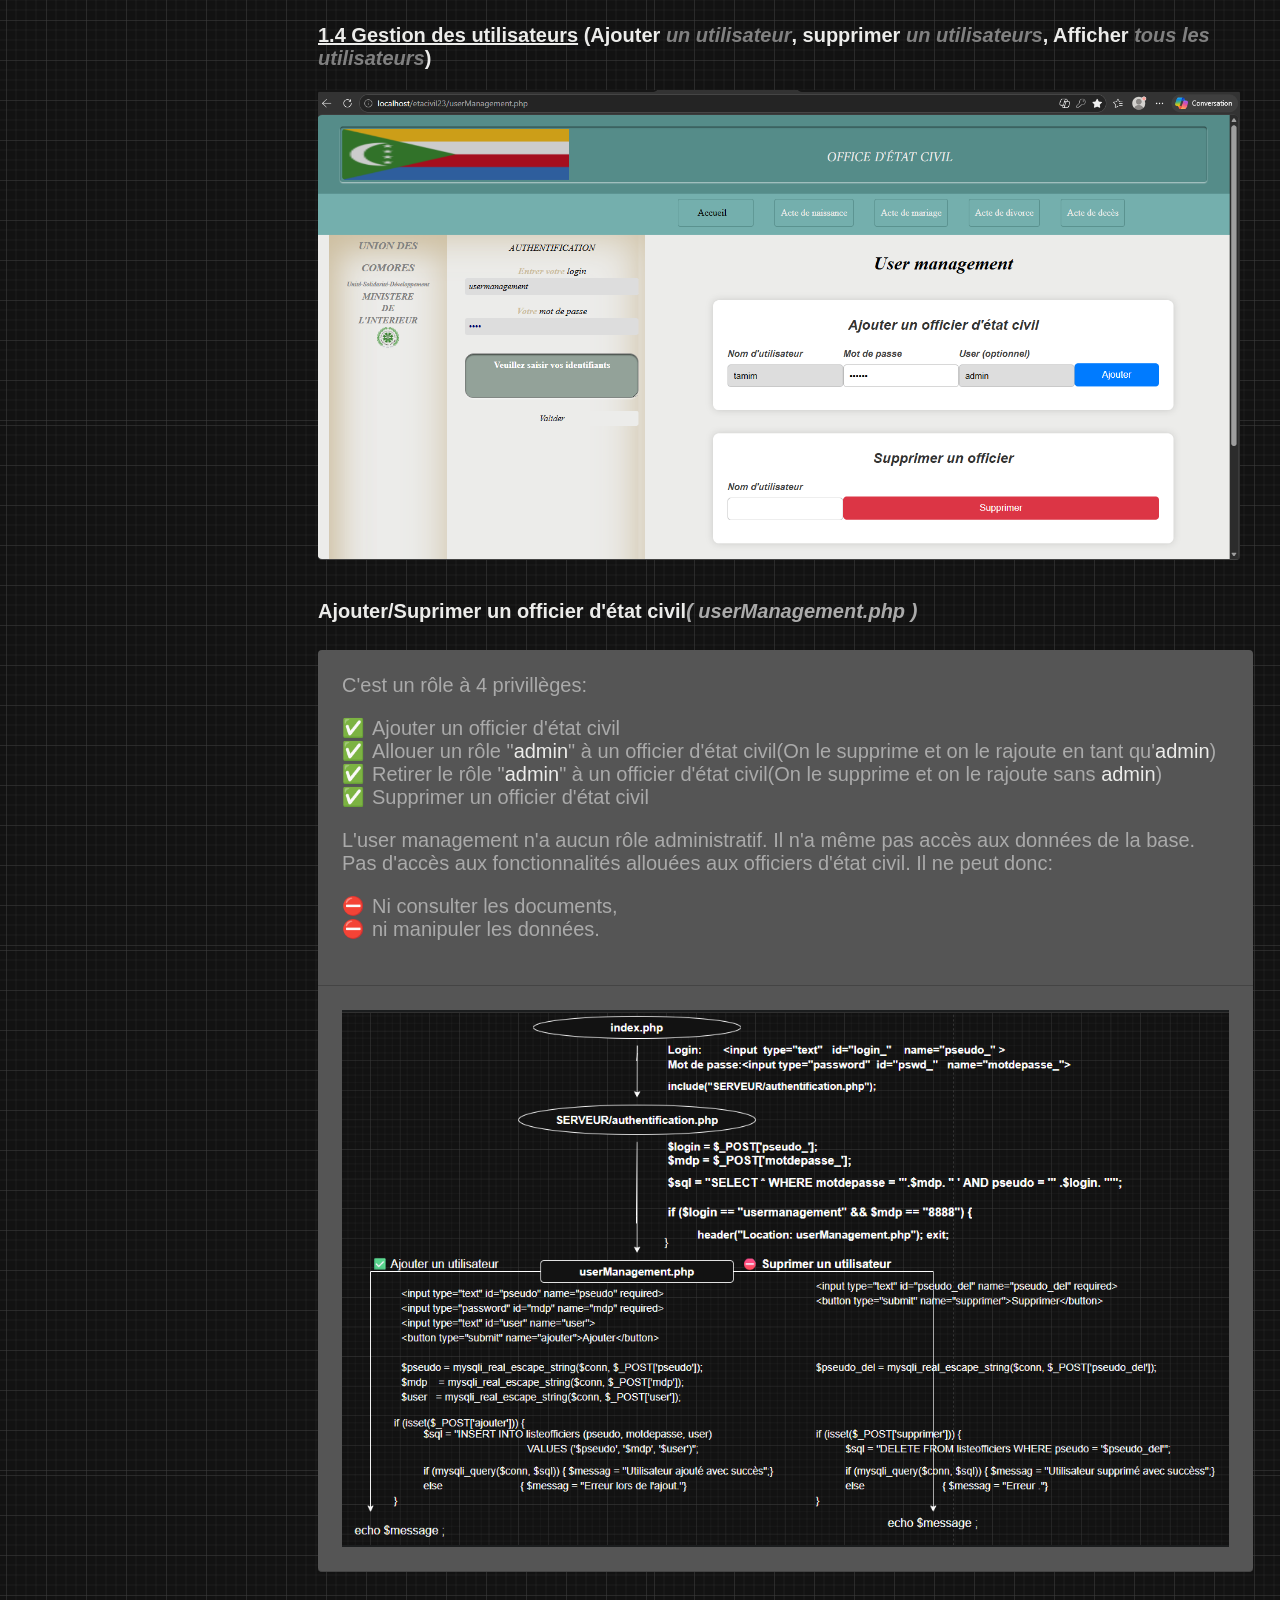
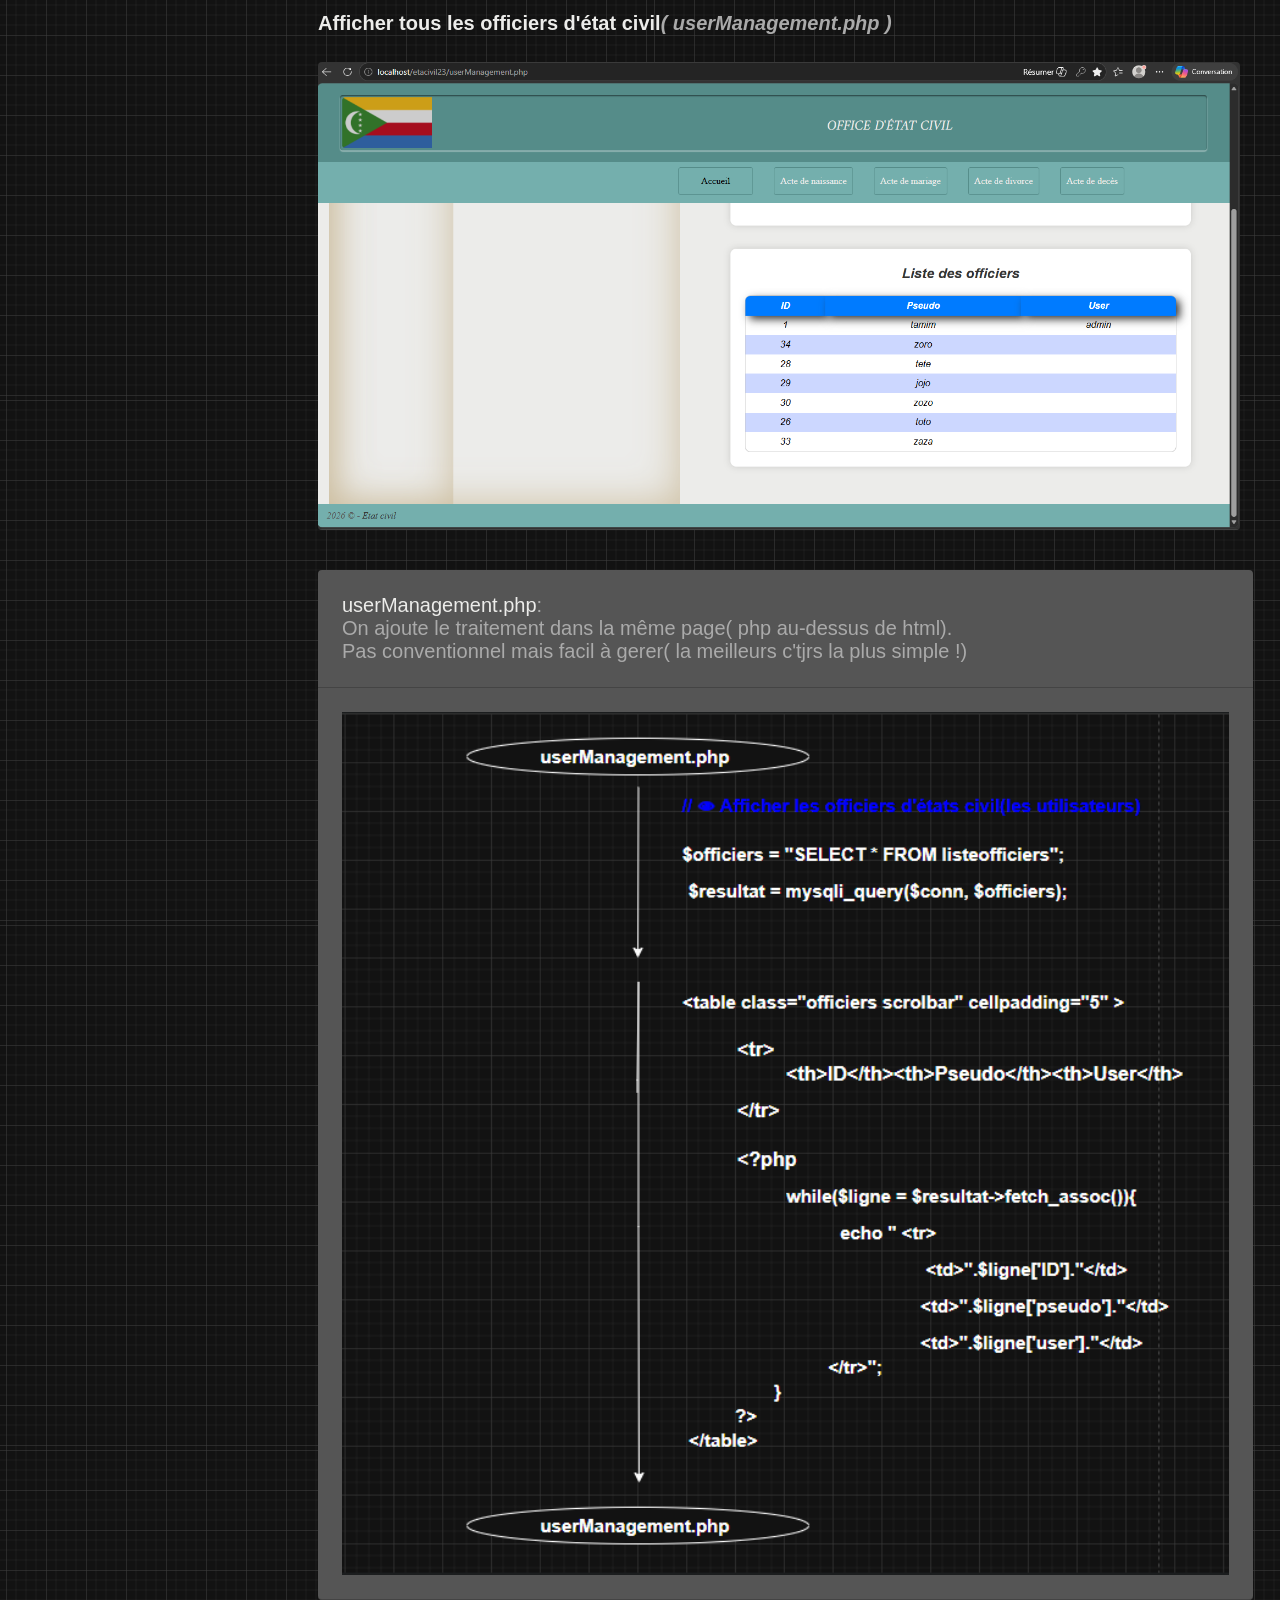
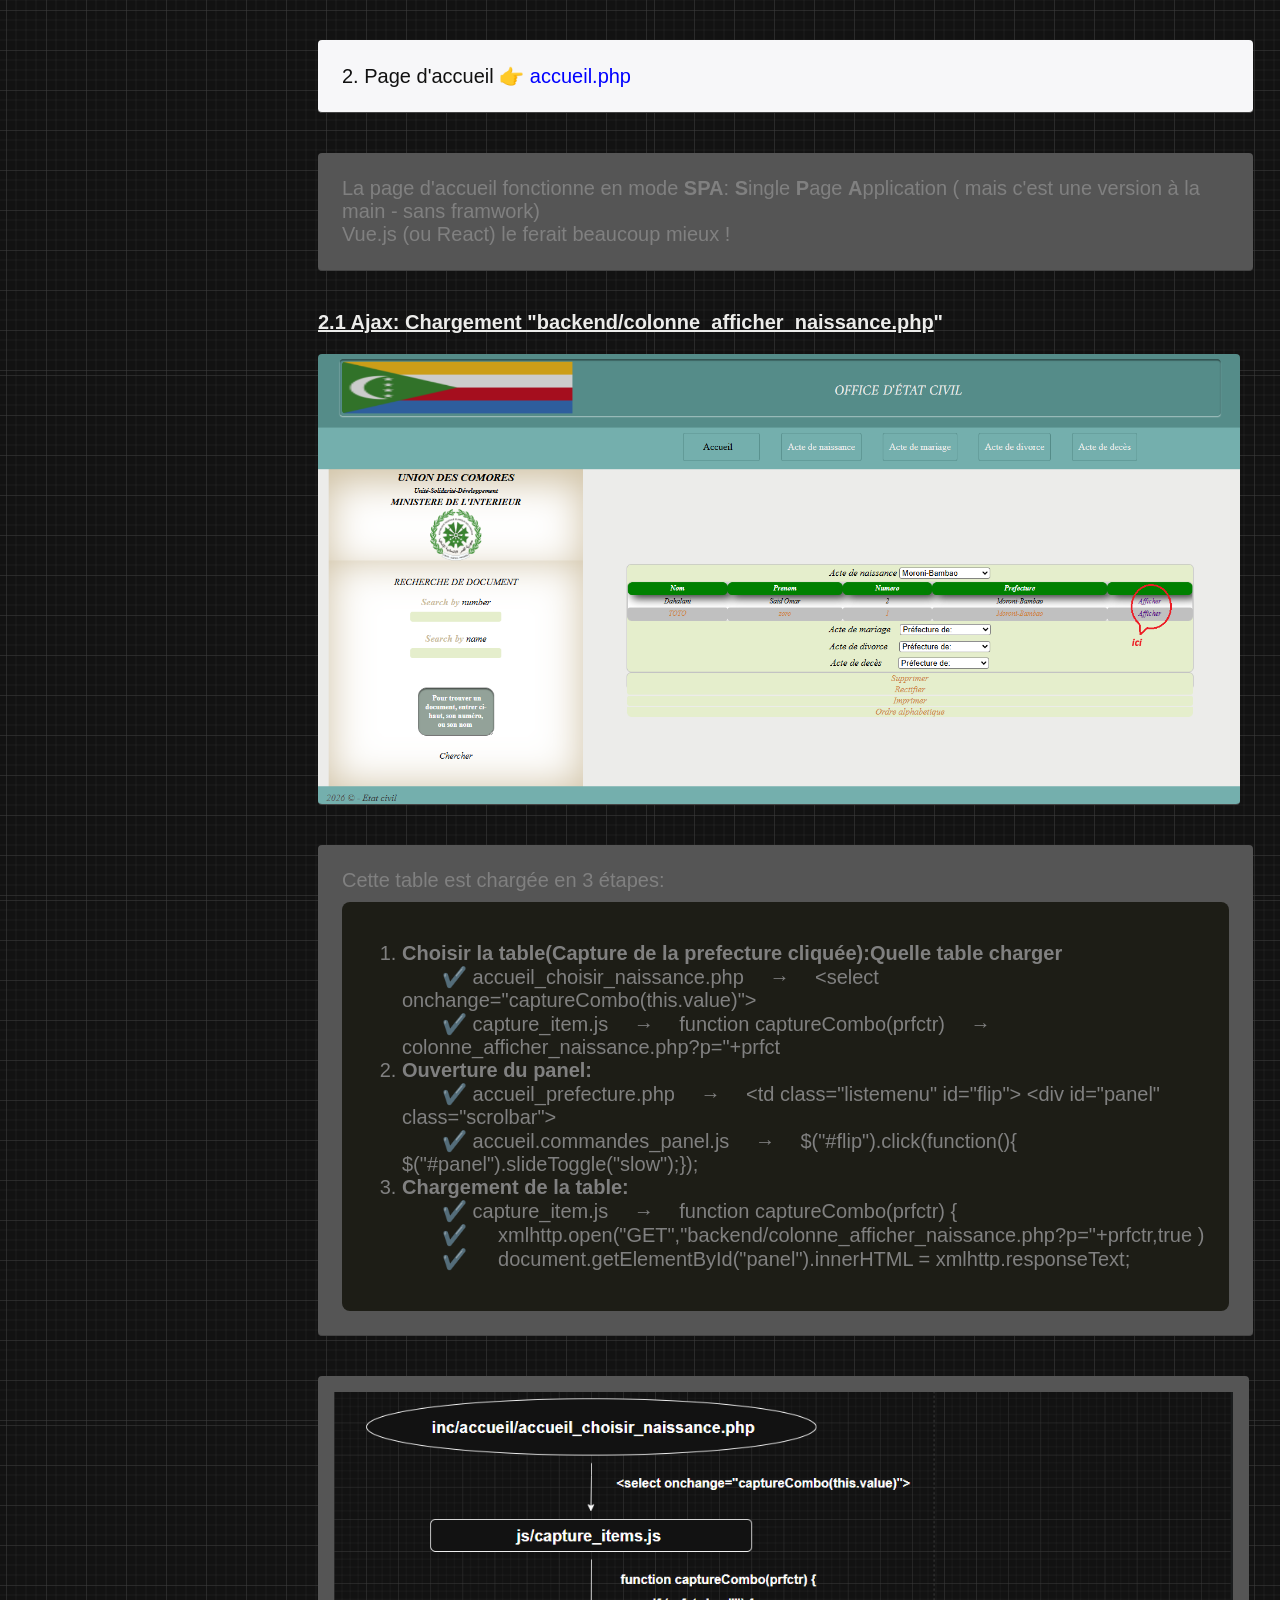
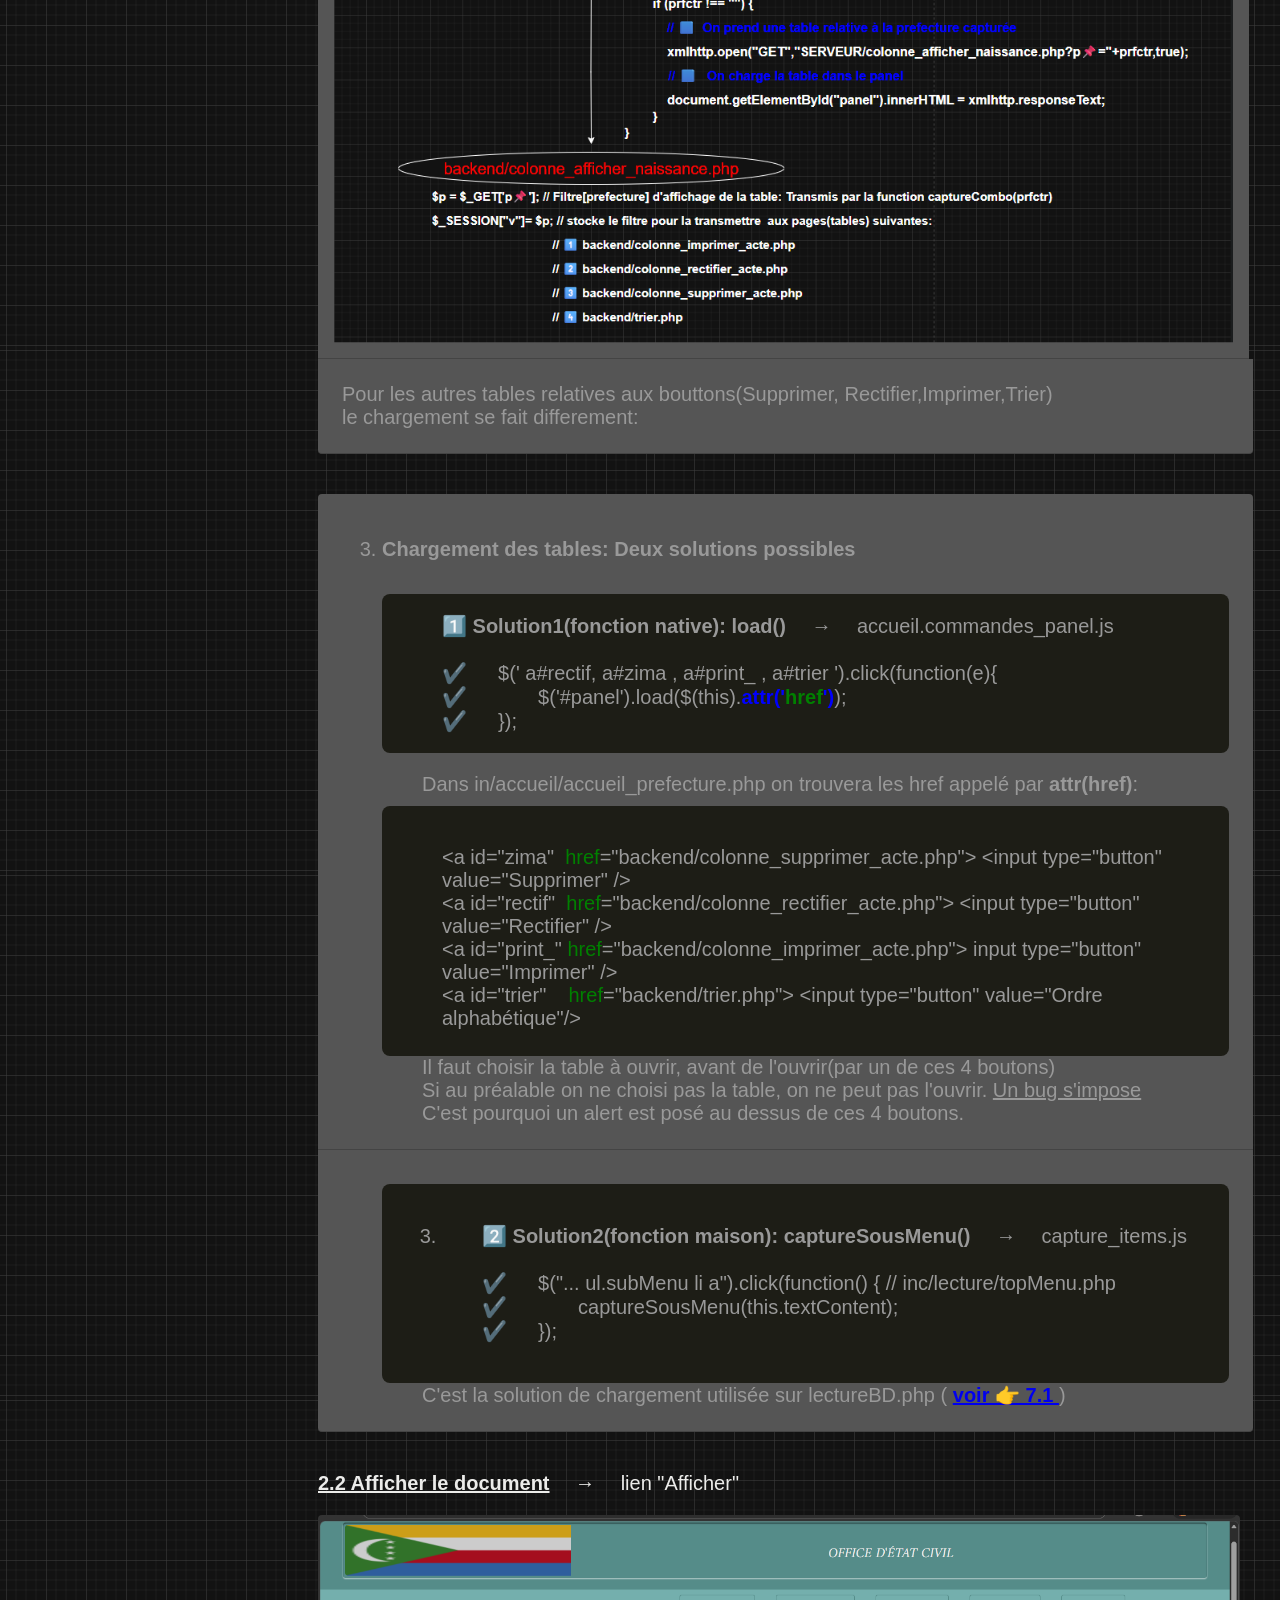
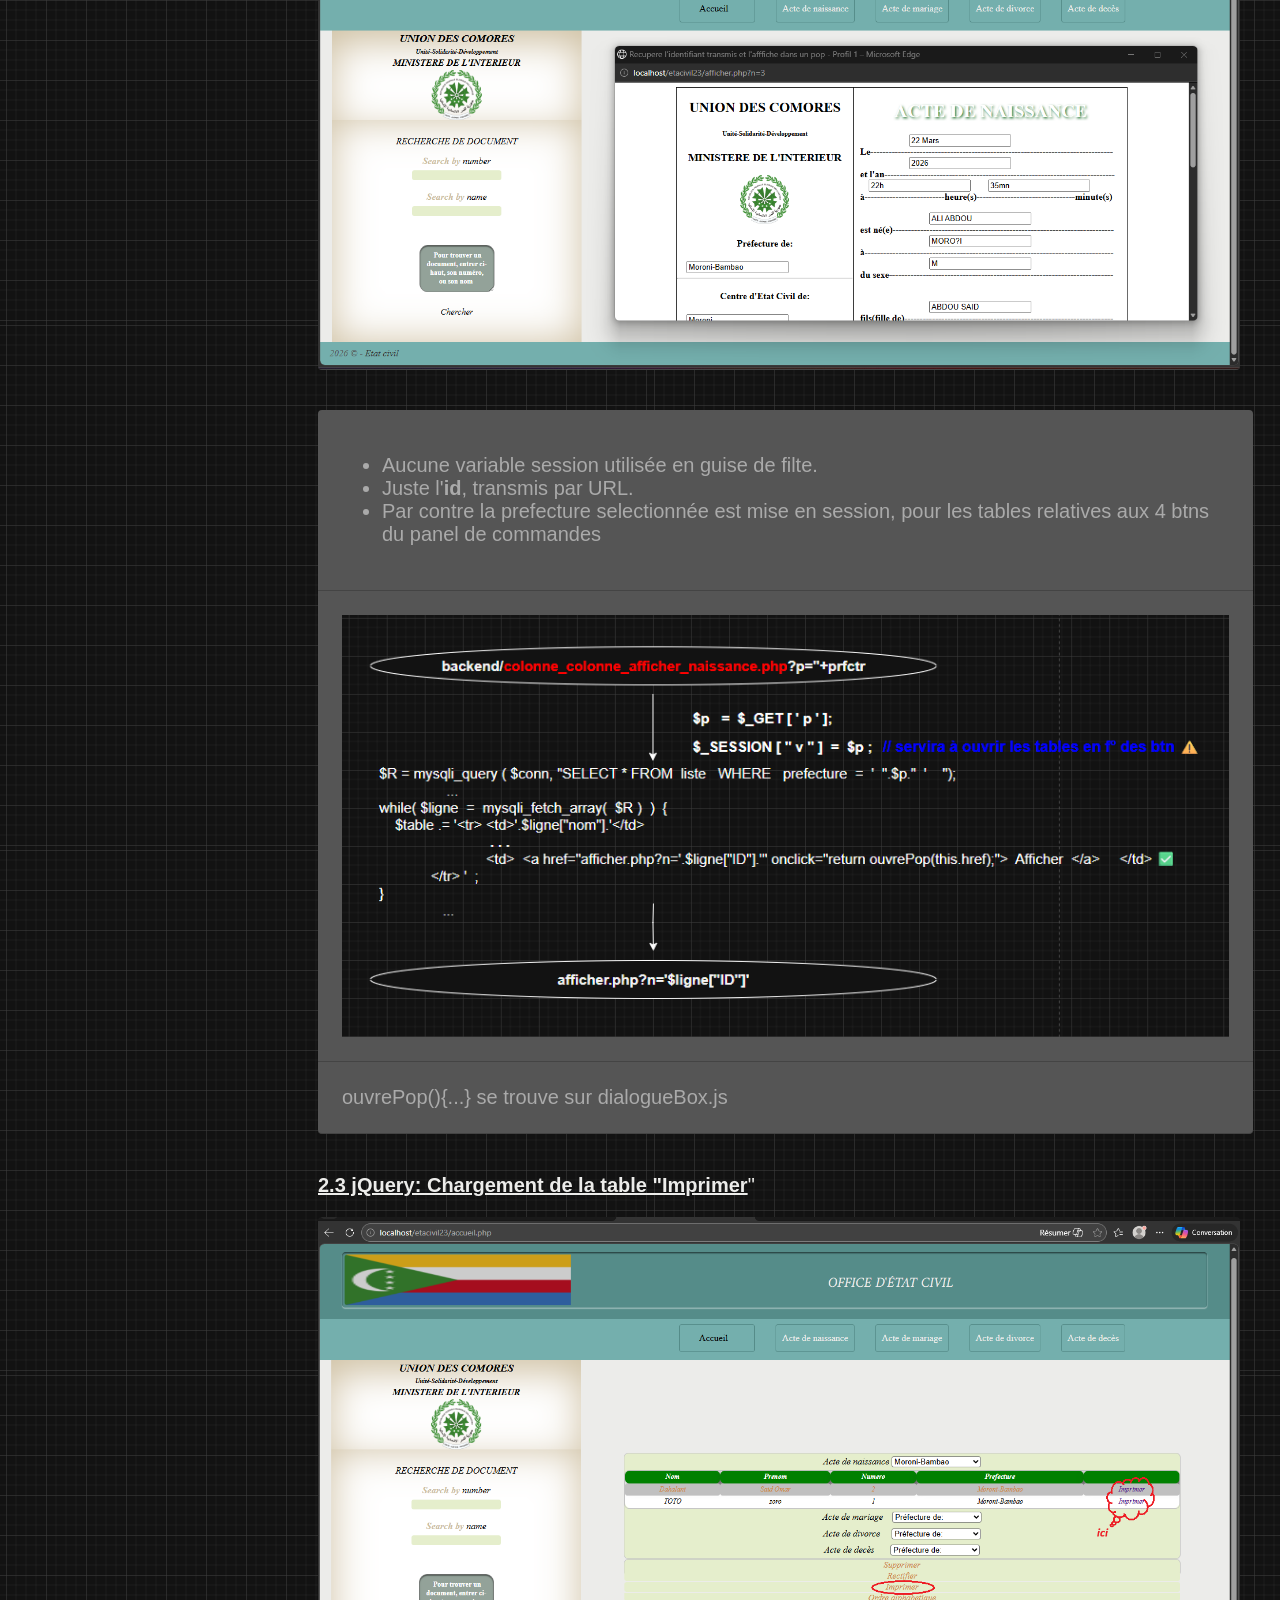
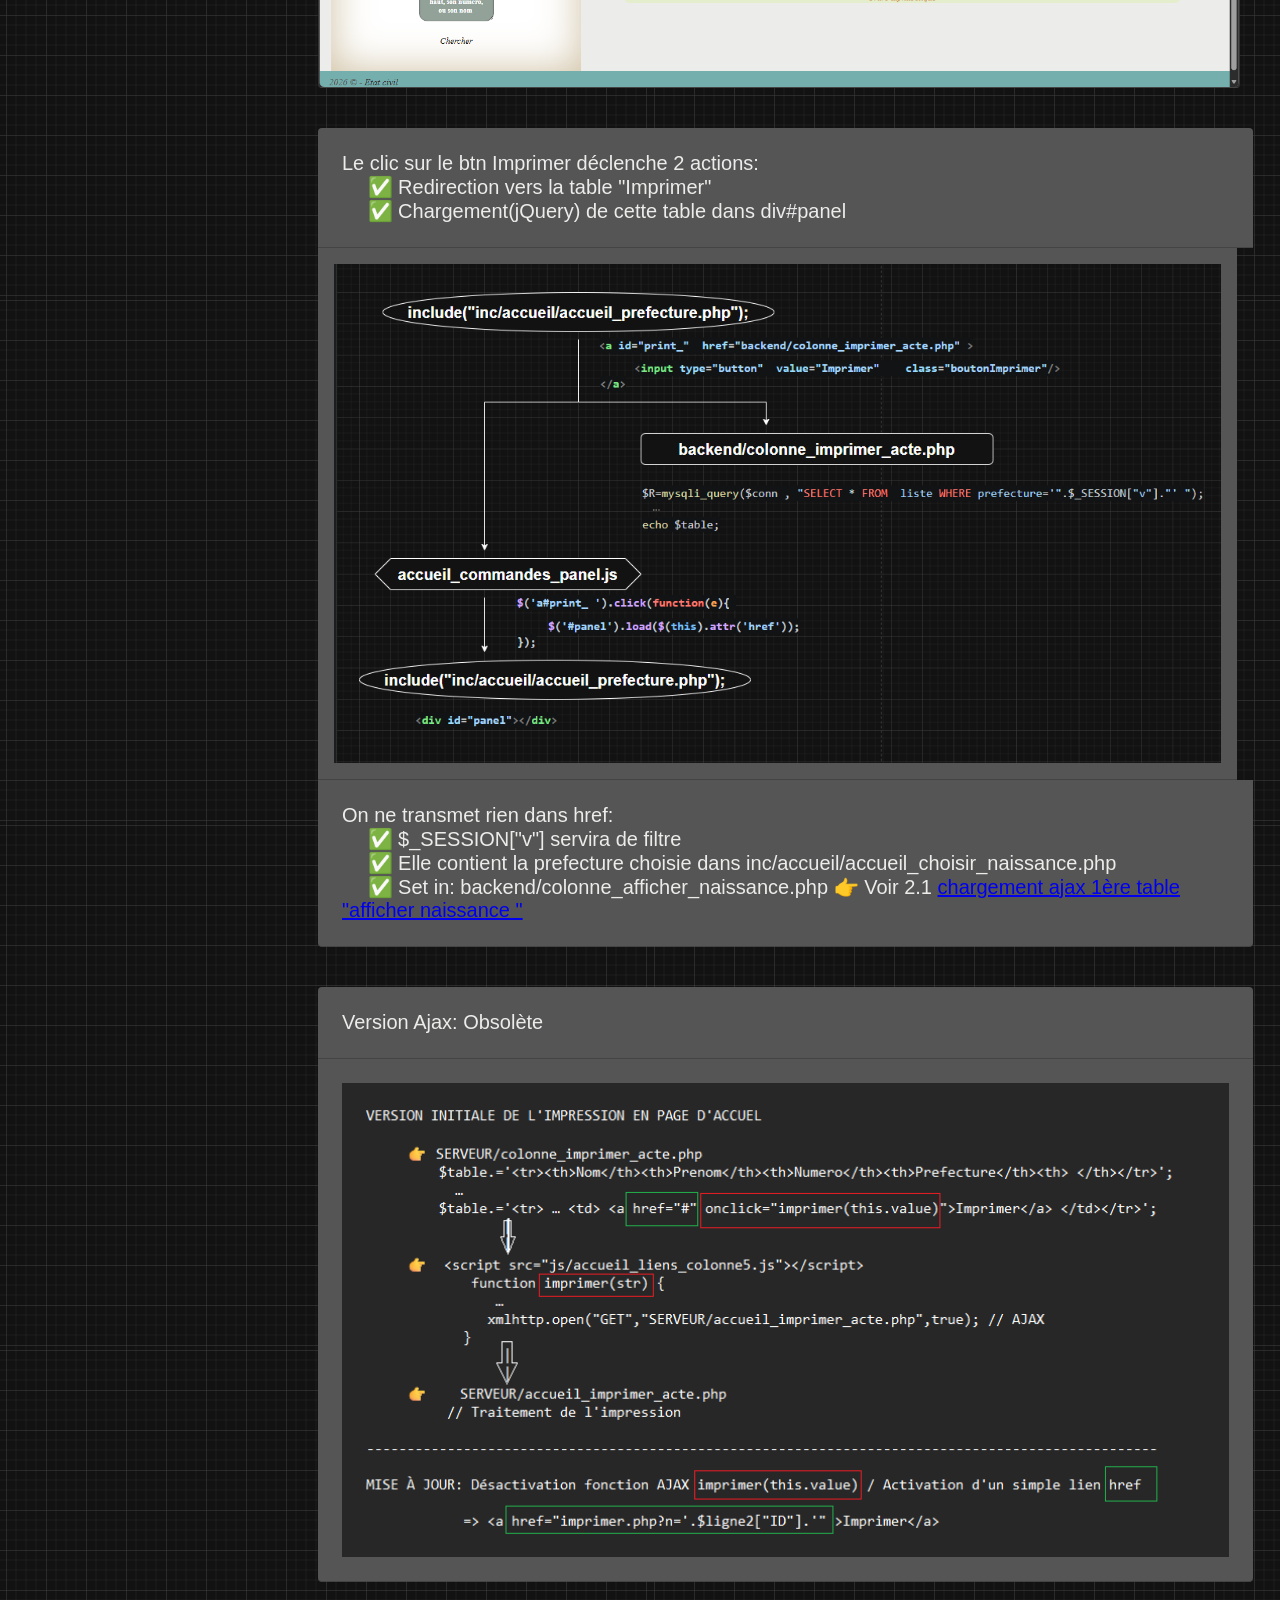
==== commit 6b60d72f: "Accès en écriture(Add/Edit): Contrôle d'accès - Contrôle de saisie" ====
--- a/index.html
+++ b/index.html
@@ -235,23 +235,26 @@
 	  ROLE_ADMINI, security.yaml et Voters couvrent presque tous les cas métiers.
    </div> 
    <h4 style="clear:both;">A) Accès aux fonctionnalités(Supprimer/Rectifier)</h4>
-   <p class="img firstPart" style="color:#aaa; margin-bottom:0;">
-       Seuls les utilisteurs connectés avec un compte "admin" ont les droits de <span style="color:#ececea;">rectifier</span>
-	   un document erroné ou de <span style="color:#ececea;">supprimer</span> un faux document. Dans la pratique, ces privillèges
-	   reviennent seulement aux préfets.
-   </p> 
-   <img src="uml/accueil/login/dialogBox.png" class="img lastPart" style="height:auto; ">
+   <div class="img firstPart" id="13A">
+       <div class="asPrism">
+		   Seuls les utilisteurs connectés avec un compte "admin" ont les droits de <span style="color:#ececea;">rectifier</span>
+		   un document erroné ou de <span style="color:#ececea;">supprimer</span> un faux document. Dans la pratique, ces privillèges
+		   reviennent seulement aux préfets.
+	   </div>
+   </div> 
+   <img src="uml/accueil/login/dialogBox.png" class="img lastPart">
    
    <h4 style="clear:both;">B) Accès aux données( en fonction de la préfecture affectée à l'officier)</h4>
-   <p class="img" style="color:#aaa;">
+   <div class="img" style="color:#aaa;">
      Qui accède à quoi?<br>
 	 Seul le compte "admin" peut acceder à l'ensemble de l'espace de données.
 	 Un officier d'état civil ne peut travailler que sur les documents relatifs à sa préfecture.<br>
 	 Pour ce faire, on stocke le rôle de l'utilisateur et sa préfecture d'affectation en session lors de l'auhtentification:<br>
-	 $_SESSION['user_role']  = $row['roles'];<br> 
-     $_SESSION['prefecture'] = $row['prefecture'];
-	 
-   </p> 
+	 <div class="asPrism">
+		 $_SESSION['user_role']  = $row['roles'];<br> 
+		 $_SESSION['prefecture'] = $row['prefecture'];
+	 </div>
+   </div> 
    <p class="img firstPart" style="color:#aaa;  margin-bottom:0;">
      Accès en lecture: lectureBD.php et search Engine
    </p> 
@@ -273,11 +276,12 @@
    <p class="img firstPart" style="color:#aaa;  margin-bottom:0;">
      Accès en écriture: ecritureBD.php ( champs "préfecture")
    </p> 
-    <div class="img lastPart">
+    <div class="img middlePart" id="13B">
 		<pre><code class="language-php">
 			/** ecritureBD.php */
 			&lt;select
 				name="prefecture"
+				id="prefecture"
 				data-role="&lt;?php echo $_SESSION['user_role']; ?>"
 				data-pref="&lt;?php echo $_SESSION['prefecture']; ?>"
 				onChange="control(this); changement(this);" required>
@@ -286,7 +290,17 @@
 			/** ecritureBD.js */
 			function changement(prefecture){...}
 		</code></pre>
-   </div>
+    </div>
+	<div class="img lastPart">
+		<pre><code class="language-php">
+			/** ecritureBD.php */
+			&lt;select  
+				name="centretatcivil"
+				onChange="clearPrefectureBorder();" required>
+			/** controleSaisie.js */
+			function clearPrefectureBorder() {...}
+		</code></pre>
+    </div>
    
    
    <p id="1.3"><b><u>1.4 Gestion des utilisateurs</u> (Ajouter <i style="color:gray">un utilisateur</i>, supprimer <i style="color:gray">un utilisateurs</i>, Afficher <i style="color:gray">tous les utilisateurs</i>)</b></p>
@@ -331,24 +345,26 @@
 
   <img src="uml/accueil/Lien_Afficher/affichelien.png" class="img interface">
   <div class="img" style="color:gray;">
-      Cette table est chargée en 3 étapes: <br>
-	  <ol>
-			 <li><b>Choisir la table(Capture de la prefecture cliquée):Quelle table charger</b><br>
-				&emsp;&emsp;✔️ accueil_choisir_naissance.php &emsp;&RightArrow;&emsp; &lt;select onchange="captureCombo(this.value)"&gt; <br>
-				&emsp;&emsp;✔️ capture_item.js  &emsp;&RightArrow;&emsp; function captureCombo(prfctr) &emsp;&RightArrow;&emsp;  colonne_afficher_naissance.php?p="+prfct
-			 </li>
-			 <li><b>Ouverture du panel:</b><br>
-				&emsp;&emsp;✔️ accueil_prefecture.php &emsp;&RightArrow;&emsp; &lt;td class="listemenu" id="flip"&gt &lt;div id="panel" class="scrolbar"&gt <br>
-				&emsp;&emsp;✔️ accueil.commandes_panel.js  &emsp;&RightArrow;&emsp;  $("#flip").click(function(){ $("#panel").slideToggle("slow");});
-			 </li>
-			 <li><b>Chargement de la table:</b><br>
-				&emsp;&emsp;✔️ capture_item.js &emsp;&RightArrow;&emsp; function captureCombo(prfctr) { <br>
-				&emsp;&emsp;✔️ &emsp; xmlhttp.open("GET","backend/colonne_afficher_naissance.php?p="+prfctr,true )<br>
-				&emsp;&emsp;✔️ &emsp; document.getElementById("panel").innerHTML = xmlhttp.responseText;
-			 </li>
-	  </ol>
+      Cette table est chargée en 3 étapes: 
+	  <div class="asPrism">
+		    <ol >
+				 <li><b>Choisir la table(Capture de la prefecture cliquée):Quelle table charger</b><br>
+					&emsp;&emsp;✔️ accueil_choisir_naissance.php &emsp;&RightArrow;&emsp; &lt;select onchange="captureCombo(this.value)"&gt; <br>
+					&emsp;&emsp;✔️ capture_item.js  &emsp;&RightArrow;&emsp; function captureCombo(prfctr) &emsp;&RightArrow;&emsp;  colonne_afficher_naissance.php?p="+prfct
+				 </li>
+				 <li><b>Ouverture du panel:</b><br>
+					&emsp;&emsp;✔️ accueil_prefecture.php &emsp;&RightArrow;&emsp; &lt;td class="listemenu" id="flip"&gt &lt;div id="panel" class="scrolbar"&gt <br>
+					&emsp;&emsp;✔️ accueil.commandes_panel.js  &emsp;&RightArrow;&emsp;  $("#flip").click(function(){ $("#panel").slideToggle("slow");});
+				 </li>
+				 <li><b>Chargement de la table:</b><br>
+					&emsp;&emsp;✔️ capture_item.js &emsp;&RightArrow;&emsp; function captureCombo(prfctr) { <br>
+					&emsp;&emsp;✔️ &emsp; xmlhttp.open("GET","backend/colonne_afficher_naissance.php?p="+prfctr,true )<br>
+					&emsp;&emsp;✔️ &emsp; document.getElementById("panel").innerHTML = xmlhttp.responseText;
+				 </li>
+		    </ol>
+	  </div>
    </div>
-   <img id="table2-1" src="uml/accueil/Lien_Afficher/afficher.png" class="img firstPart">	
+   <img id="table2-1" src="uml/accueil/Lien_Afficher/afficher.png" class="img firstPart" style="width:95.25%;">	
    <div class="img lastPart" style=" color:#999;">
 	  Pour les autres tables relatives aux bouttons(Supprimer, Rectifier,Imprimer,Trier)<br>
 	  le chargement se fait differement:
@@ -357,34 +373,43 @@
 	  <ol start="3">
 			 <li>
 			    <b>Chargement des tables: Deux solutions possibles</b><br><br>
-				&emsp;&emsp;<b>1️⃣ Solution1(fonction native): load()</b> &emsp;&RightArrow;&emsp; accueil.commandes_panel.js <br><br>
-				&emsp;&emsp;✔️ &emsp;  $(' a#rectif, a#zima , a#print_ , a#trier ').click(function(e){<br>
-				&emsp;&emsp;✔️ &emsp;&emsp;&emsp; $('#panel').load($(this).<b style="color:blue">attr('<span style="color:green">href</span>')</b>);<br>
-				&emsp;&emsp;✔️ &emsp;  });
+				<div class="asPrism">
+				    &emsp;&emsp;<b>1️⃣ Solution1(fonction native): load()</b> &emsp;&RightArrow;&emsp; accueil.commandes_panel.js <br><br>
+				
+					&emsp;&emsp;✔️ &emsp;  $(' a#rectif, a#zima , a#print_ , a#trier ').click(function(e){<br>
+					&emsp;&emsp;✔️ &emsp;&emsp;&emsp; $('#panel').load($(this).<b style="color:blue">attr('<span style="color:green">href</span>')</b>);<br>
+					&emsp;&emsp;✔️ &emsp;  });
+				</div>
 			 </li>
 	  </ol>
 	  <span style="padding-left:4em;">Dans in/accueil/accueil_prefecture.php on trouvera les href appelé par <b>attr(href)</b>:</span>
-	  <div style="padding-left:4em;">
+	  <div  style="padding-left:2em;">
+	     <div class="asPrism">
 			<ul type="none" style="margin-bottom:.3em;">
 				<li>&lt;a id="zima"    &nbsp;<span style="color:green">href</span>="backend/colonne_supprimer_acte.php"&gt; &lt;input type="button"  value="Supprimer" /&gt;</li>
 				<li>&lt;a id="rectif"  &nbsp;<span style="color:green">href</span>="backend/colonne_rectifier_acte.php"&gt; &lt;input type="button"  value="Rectifier" /&gt;</li>
 				<li>&lt;a id="print_"  <span style="color:green">href</span>="backend/colonne_imprimer_acte.php"&gt;  input type="button"  value="Imprimer" /&gt;</li>
 				<li>&lt;a id="trier"   &nbsp;&nbsp;&nbsp;<span style="color:green">href</span>="backend/trier.php"&gt;  &lt;input type="button"  value="Ordre alphabétique"/&gt;</li>
 			</ul>
+		</div>
+		<div  style="padding-left:2em;">
 			Il faut choisir la table à ouvrir, avant de l'ouvrir(par un de ces 4 boutons)<br>
 			Si au préalable on ne choisi pas la table, on ne peut pas l'ouvrir. <u>Un bug s'impose</u><br>
 			C'est pourquoi un alert  est posé au dessus de ces 4 boutons.
-      </div>
+        </div>
+	  </div>
     </div>
     <div class="img lastPart" style=" color:#999;">	
-      <ol start="3">
-			 <li>
-				&emsp;&emsp;<b>2️⃣ Solution2(fonction maison): captureSousMenu()</b> &emsp;&RightArrow;&emsp; capture_items.js <br><br>
-				&emsp;&emsp;✔️ &emsp;  $("... ul.subMenu li a").click(function() { <span style="color:gree">// inc/lecture/topMenu.php</span> <br>
-				&emsp;&emsp;✔️ &emsp;&emsp;&emsp; captureSousMenu(this.textContent);<br>
-				&emsp;&emsp;✔️ &emsp;  });
-			 </li>
-	  </ol>
+	  <div class="asPrism" style="margin-left:2em;">
+		  <ol start="3">
+				 <li>
+					&emsp;&emsp;<b>2️⃣ Solution2(fonction maison): captureSousMenu()</b> &emsp;&RightArrow;&emsp; capture_items.js <br><br>
+					&emsp;&emsp;✔️ &emsp;  $("... ul.subMenu li a").click(function() { <span style="color:gree">// inc/lecture/topMenu.php</span> <br>
+					&emsp;&emsp;✔️ &emsp;&emsp;&emsp; captureSousMenu(this.textContent);<br>
+					&emsp;&emsp;✔️ &emsp;  });
+				 </li>
+		  </ol>
+	  </div>
 	  <span style="padding-left:4em;">C'est la solution de chargement utilisée sur lectureBD.php (<b> <a class="btn" href="#chargement2"> voir 👉 7.1 </a></b>)</span>	  
    </div> 
 
@@ -574,10 +599,43 @@
   
   <p><b><u>5.1: Nouvel acte</u>(btn Enregistrer) </b></p>
   <img src="uml/ecritureBD/ecritureBD.png" class="img interface">
-  <img src="uml/mediaQuery.png" class="img"  style="height:auto">
+    <div class="img firstPart">
+		<pre><code class="language-php">
+			/** ecritureBD.php  */
+			&lt;form    
+				method="post"
+				action="backend/ecritureBD_insertionSQL.php">
+		</code></pre>
+    </div>
+	<div class="img middlePart" style="color:#aaa;"> 
+	    1️⃣  Contrôle d'accès <br>
+		<div class="asPrism">
+		    &emsp;&emsp;👉  Appliqué au champs "prefecture"<br>
+		     &emsp;&emsp;👉  <a href="#13B">voir 1.3 - B </a>
+		</div>
+	</div>
+	<div class="img lastPart">
+	    2️⃣  Contrôle de saisie
+		<pre><code class="language-php">
+			/** ecritureBD.php  */
+			&lt;input    
+				type="text"
+				name="XXX"
+				class="obligatoire"
+				onblur="controlChamp(this)">
+			&lt;span class="errChamps erreur idS">&lt;/span> 
+			/** ecritureBD.js : onblur*/
+			function controlChamp(input) {...} // Champs courants 
+			/** controleSaisie.js : onfocus */ 
+			function checkpoint() {...} // Les champs précédents 
+			function checkpointDeux() {...} // Les champs précédents 
+			function checkpointTrois() {...} // Les champs précédents 
+		</code></pre>
+    </div>
   
   <p id="5.2"><b><u>5.2: Nouvel acte</u>(btn Afficher)</b></p>
   <img src="uml/ecritureBD/nouvelacteAfficher.png" class="img interface">
+
   
   <p id="5.3"><b><u>5.3: Nouvel acte</u>(btn Imprimer)</b></p>
   <img src="uml/ecritureBD/nouvelacteImprimer.png" class="img interface">
@@ -602,7 +660,29 @@
   
   <p><b><u>6.1: Rectification</u> (btn Enregistrer)</b></p>
   <img src="uml/ecritureBD/edit.png" class="img interface">
-  <img src="uml/mediaQuery.png" class="img"  style="height:auto">
+      <div class="img firstPart">
+		<pre><code class="language-php">
+			/** modifier_.php  */
+			&lt;form    
+				method="post"
+				action ="backend/modifier_insertionSQL.php">
+		</code></pre>
+    </div>
+	<div class="img middlePart" style="color:#aaa;"> 
+	    1️⃣  Contrôle d'accès <br>
+		<div class="asPrism">
+		    Pour un officier ordinaire(non admin):<br>
+		    &emsp;&emsp;👉  L'accès à la rectification, tout comme à la suppression sont restreints dès la page d'accueil<br>
+		    &emsp;&emsp;👉  <a href="#13A">voir 1.3 - A </a>
+		</div>
+	</div>
+	<div class="img lastPart">
+	    2️⃣  Contrôle de saisie
+		<div class="asPrism">
+		    &emsp;&emsp;👉  Les champs étant pré-remplis<br>
+		    &emsp;&emsp;👉  "required" est suffisant.
+		</div>
+    </div>
   
   <p id="6.2"><b><u>6.2: Rectification</u>(btn Afficher)</b></p>
   <img src="uml/ecritureBD/editAfficher.png" class="img"  style="height:auto; ">
--- a/uml/style.css
+++ b/uml/style.css
@@ -174,6 +174,19 @@
 		img { height:auto;  }
 		p { clear:both !important;  }
 		
+		/* Des paragraphe dans le ton "prism" */
+		
+		.asPrism{
+			background:#1d1d16; 
+			border-radius:8px; 
+			padding:1em;
+            /* pour le titre */			
+			margin-top:.5em;
+		}
+		
+		
+		
+		
 		
 		
 		/* #########################################  LE MENU ACCORDEON ################################################### */
